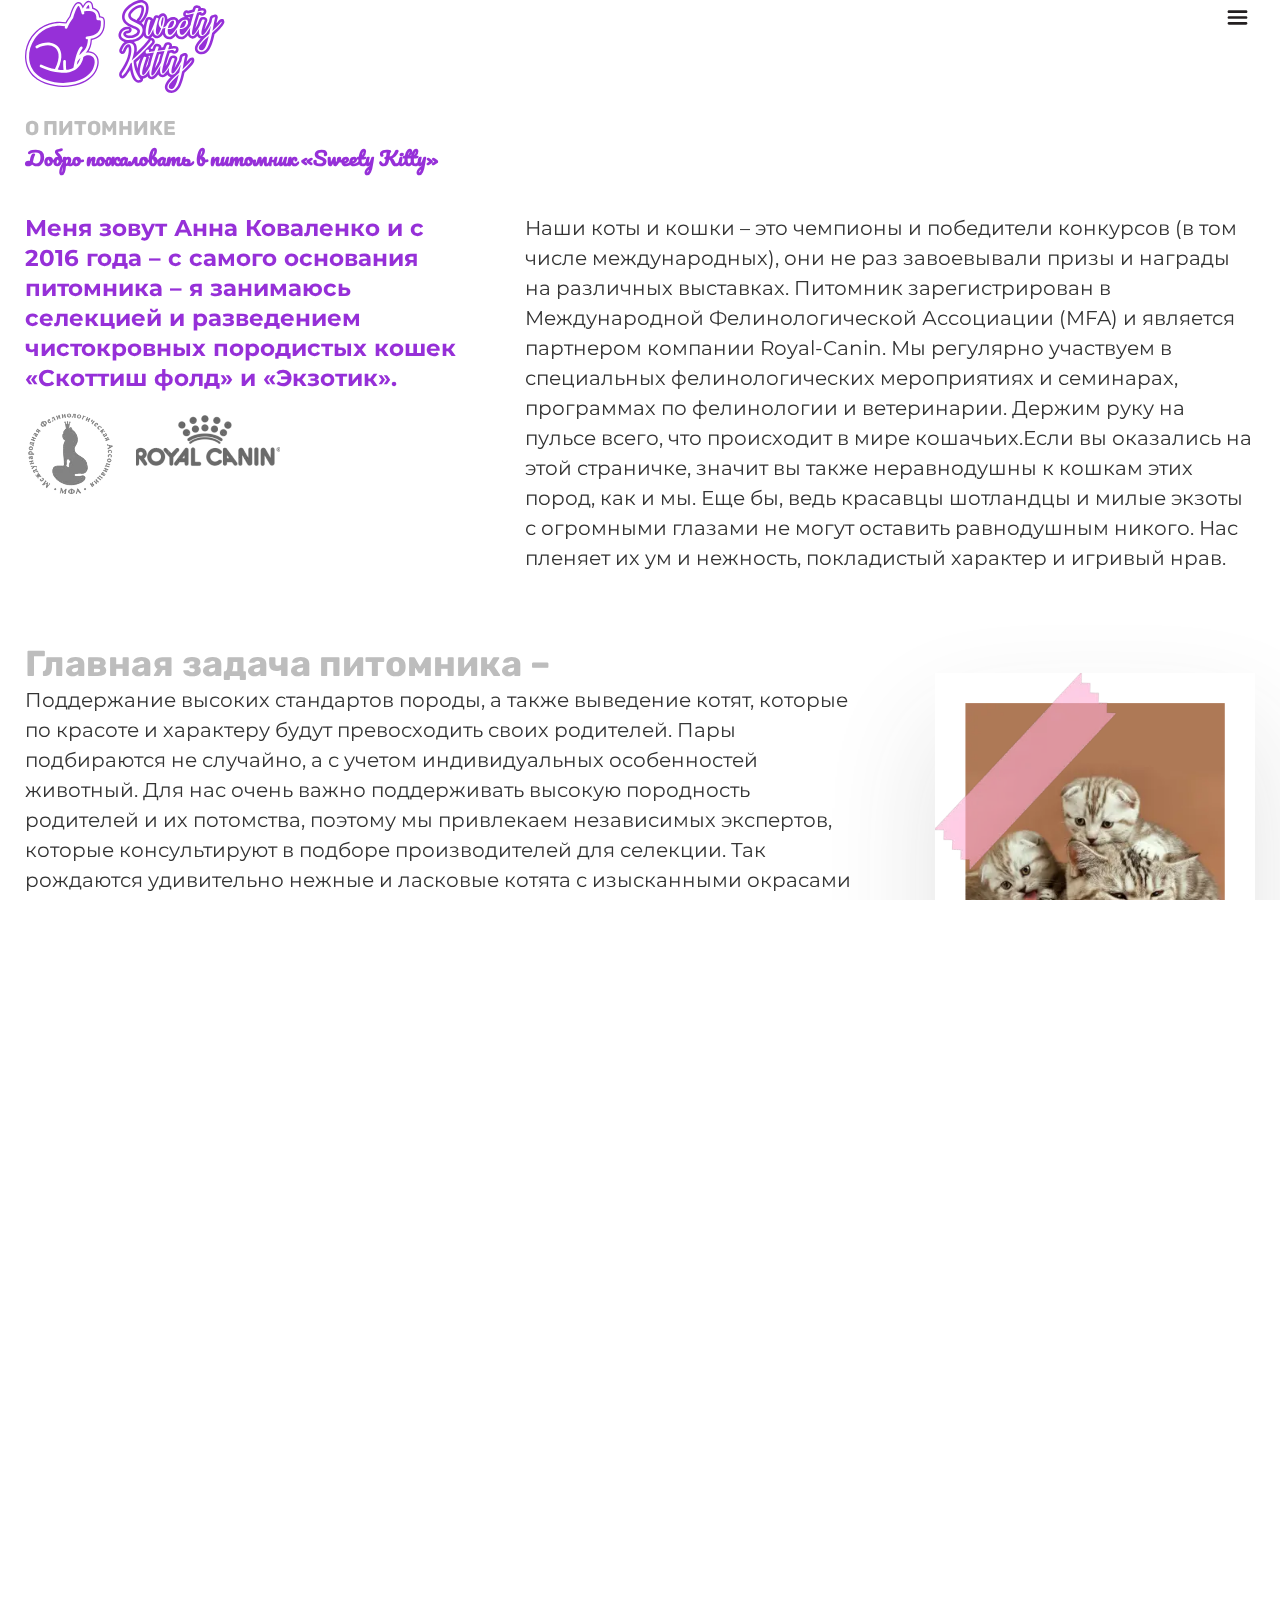
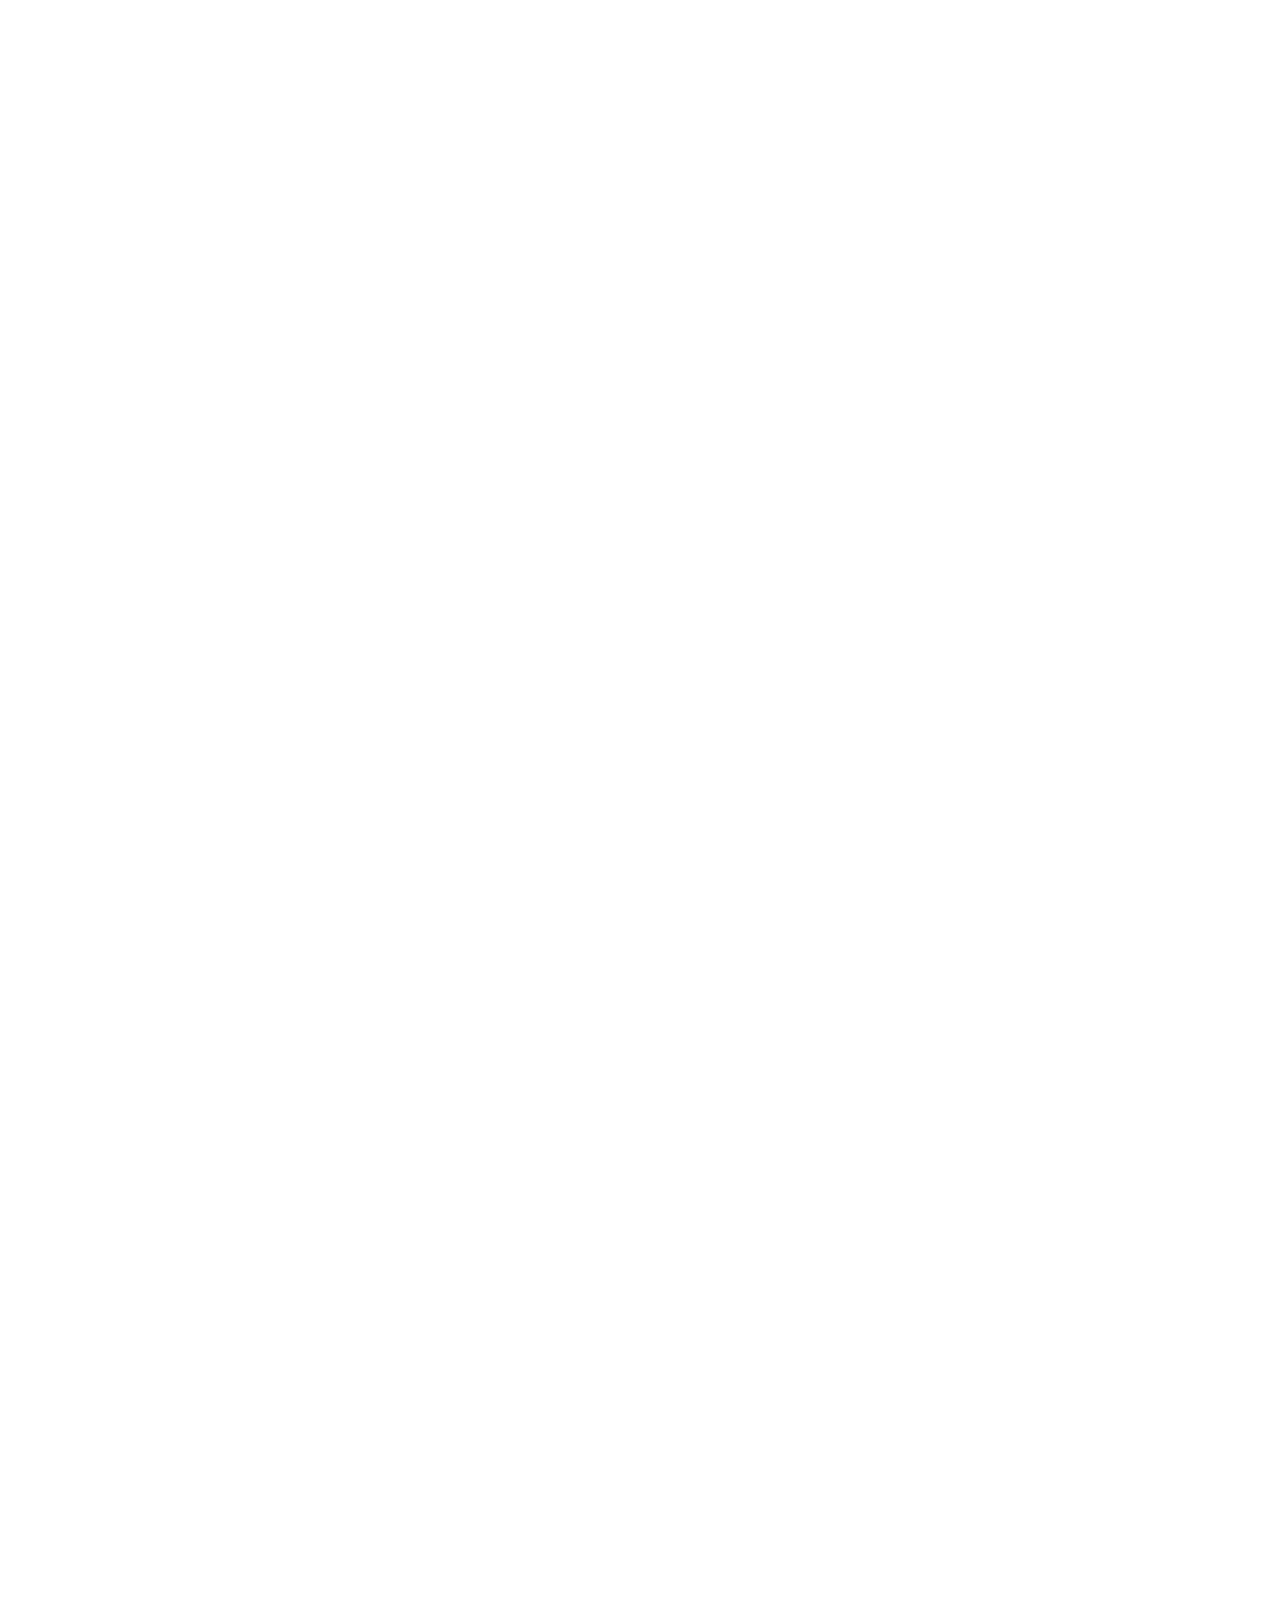
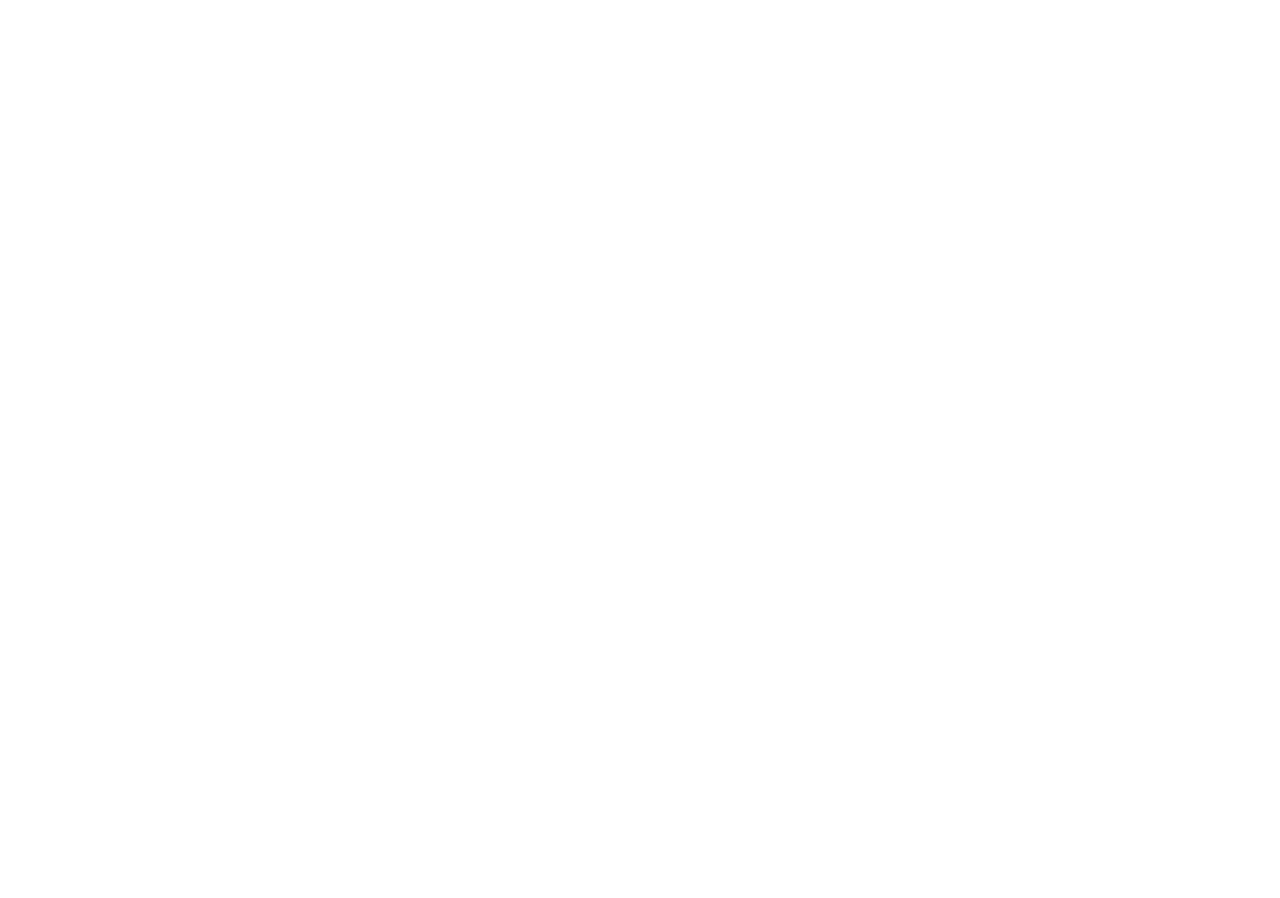
==== about.html @ 85b6124a "first commit" ====
<!DOCTYPE html><html lang="en"><head>    <meta charset="UTF-8">    <meta http-equiv="X-UA-Compatible" content="IE=edge">    <meta name="viewport" content="width=device-width, initial-scale=1.0">    <link rel="preconnect" href="https://fonts.googleapis.com"><link rel="preconnect" href="https://fonts.gstatic.com" crossorigin><link href="https://fonts.googleapis.com/css2?family=Montserrat:wght@400;700&family=Pacifico&family=Raleway:wght@400;700&family=Rubik:wght@700&display=swap" rel="stylesheet">    <link rel="stylesheet" href="css/style.min.css">    <title>Document</title></head><body>    <div class="wrapper" id="about">    <aside class="aside">    <picture><source srcset="img/close.svg" type="image/webp"><img src="img/close.svg" alt="" class="aside__close" width="35px" height="35px"></picture>    <div class="header__inner-aside">        <ul class="header__list">            <li class="header__list-item">                <a href="about.html">                    О питомнике            </a>        </li>            <li class="header__list-item">                <a href="kids.html">                    Котята            </a>        </li>            <li class="header__list-item">                <a href="kidsmore.html">                    Кошки            </a>        </li>            <li class="header__list-item">                <a href="kidsmore.html">                    Коты            </a>        </li>            <li class="header__list-item">                <a href="pomet.html">                    Пометы            </a>        </li>            <li class="header__list-item">                <a href="#">                    Контакты            </a>        </li>        </ul>        <button class="header__button">            Выбрать котенка        </button>    </div></aside><header class="header">    <div class="container">        <div class="header__inner">        <a href="#" class="header__logo">            <picture><source srcset="img/Лого.svg" type="image/webp"><img src="img/Лого.svg" alt="logo"></picture>        </a>        <picture><source srcset="img/Menu.svg" type="image/webp"><img src="img/Menu.svg" alt="" class="header__menu" width="35px" height="35px"></picture>        <div class="header__inner-item">        <ul class="header__list">            <li class="header__list-item">                <a href="about.html">                    О питомнике            </a>        </li>            <li class="header__list-item">                <a href="kids.html">                    Котята            </a>        </li>            <li class="header__list-item">                <a href="kidsmore.html">                    Кошки            </a>        </li>            <li class="header__list-item">                <a href="kidsmore.html">                    Коты            </a>        </li>            <li class="header__list-item">                <a href="pomet.html">                    Пометы            </a>        </li>            <li class="header__list-item">                <a href="#">                    Контакты            </a>        </li>        </ul>        <button class="header__button">            Выбрать котенка        </button>    </div>    </div>    </div></header>    <section class="aboutus">        <div class="container">            <h1 class="aboutus__title">                О ПИТОМНИКЕ             </h1>            <h2 class="aboutus__subtitle">                Добро пожаловать в питомник «Sweety Kitty»            </h2>            <div class="aboutus__item">            <div class="aboutus__inner">                <div class="info">                    <p>                        Меня зовут Анна Коваленко и с 2016 года – с самого основания питомника – я занимаюсь селекцией и разведением чистокровных породистых кошек «Скоттиш фолд» и «Экзотик».                    </p>                    <a href="#">                        <picture><source srcset="img/partners.webp" type="image/webp"><img src="img/partners.png" alt=""></picture>                        <picture><source srcset="img/partners2.webp" type="image/webp"><img src="img/partners2.png" alt=""></picture>                    </a>                </div>                <p class="aboutus__text">                    Наши коты и кошки – это чемпионы и победители конкурсов (в том числе международных), они не раз завоевывали призы и награды на различных выставках. Питомник зарегистрирован в Международной Фелинологической Ассоциации (MFA) и является партнером компании Royal-Canin. Мы регулярно участвуем в специальных фелинологических мероприятиях и семинарах, программах по фелинологии и ветеринарии. Держим руку на пульсе всего, что происходит в мире кошачьих.Если вы оказались на этой страничке, значит вы также неравнодушны к кошкам этих пород, как и мы. Еще бы, ведь красавцы шотландцы и милые экзоты с огромными глазами не могут оставить равнодушным никого. Нас пленяет их ум и нежность, покладистый характер и игривый нрав.                </p>            </div>            <div class="aboutus__inner">                <div class="aboutus__card-one">                    <picture><source srcset="img/cat_-about.webp" type="image/webp"><img src="img/cat_-about.png" alt=""></picture>                    <picture><source srcset="img/stick.webp" type="image/webp"><img src="img/stick.png" alt="" class="stick"></picture>                </div>                <div>                    <h1 class="aboutus__inner-title">                        Главная задача питомника –                    </h1>                    <p class="aboutus__inner-text">Поддержание высоких стандартов породы, а также выведение котят, которые по красоте и характеру будут превосходить своих родителей. Пары подбираются не случайно, а с учетом индивидуальных особенностей животный. Для нас очень важно поддерживать высокую породность родителей и их потомства, поэтому мы привлекаем независимых экспертов, которые консультируют в подборе производителей для селекции. Так рождаются удивительно нежные и ласковые котята с изысканными окрасами и официальными родословными. </p>                </div>            </div>            <div class="aboutus__inner">                <div class="aboutus__card-two">                    <picture><source srcset="img/cat_-about.webp" type="image/webp"><img src="img/cat_-about.png" alt=""></picture>                    <picture><source srcset="img/stick2.webp" type="image/webp"><img src="img/stick2.png" alt="" class="stick2"></picture>                </div>                <div>                    <h1 class="aboutus__inner-title">                        Главная задача питомника –                    </h1>                    <p class="aboutus__inner-text">Поддержание высоких стандартов породы, а также выведение котят, которые по красоте и характеру будут превосходить своих родителей. Пары подбираются не случайно, а с учетом индивидуальных особенностей животный. Для нас очень важно поддерживать высокую породность родителей и их потомства, поэтому мы привлекаем независимых экспертов, которые консультируют в подборе производителей для селекции. Так рождаются удивительно нежные и ласковые котята с изысканными окрасами и официальными родословными. </p>                </div>            </div>            <div class="aboutus__inner">                <div class="aboutus__card-three">                    <picture><source srcset="img/cat_-about.webp" type="image/webp"><img src="img/cat_-about.png" alt=""></picture>                </div>                <div>                    <h1 class="title">                        Главная задача питомника –                    </h1>                    <p class="text">Поддержание высоких стандартов породы, а также выведение котят, которые по красоте и характеру будут превосходить своих родителей. Пары подбираются не случайно, а с учетом индивидуальных особенностей животный. Для нас очень важно поддерживать высокую породность родителей и их потомства, поэтому мы привлекаем независимых экспертов, которые консультируют в подборе производителей для селекции. Так рождаются удивительно нежные и ласковые котята с изысканными окрасами и официальными родословными. </p>                </div>            </div>        </div>        </div>    </section>    <section class="gallery">        <div class="container">            <div class="gallery__inner">                <div class="gallery__card">                    <picture><source srcset="img/cats_three.webp" type="image/webp"><img src="img/cats_three.png" alt=""></picture>                </div>                <div class="gallery__card">                    <picture><source srcset="img/cats_three.webp" type="image/webp"><img src="img/cats_three.png" alt=""></picture>                </div>                <div class="gallery__card">                    <picture><source srcset="img/cats_three.webp" type="image/webp"><img src="img/cats_three.png" alt=""></picture>                </div>                <div class="gallery__card">                    <picture><source srcset="img/cats_three.webp" type="image/webp"><img src="img/cats_three.png" alt=""></picture>                </div>            </div>            <div class="gallery__inner">                <div class="gallery__card">                    <picture><source srcset="img/cats_three.webp" type="image/webp"><img src="img/cats_three.png" alt=""></picture>                </div>                <div class="gallery__card">                    <picture><source srcset="img/cats_three.webp" type="image/webp"><img src="img/cats_three.png" alt=""></picture>                </div>                <div class="gallery__card">                    <picture><source srcset="img/cats_three.webp" type="image/webp"><img src="img/cats_three.png" alt=""></picture>                </div>                <div class="gallery__card">                    <picture><source srcset="img/cats_three.webp" type="image/webp"><img src="img/cats_three.png" alt=""></picture>                </div>            </div>        </div>    </section>    <section class="contacts">        <div class="container">            <div class="contacts__inner">            <div class="contacts__card">                <h2 class="contacts__card-title">                    ЗАДАТЬ ВОПРОС                </h2>                <form action="" class="form">                    <input type="tel" class="number" placeholder="+7 (___) ___ __ __">                    <input type="email" class="email" placeholder="E-mail">                    <input type="text" class="text" placeholder="Ваше сообщение">                    <div class="checkbox">                        <input type="checkbox" class="check">                        <p>Я ознакомился с условиями Политики конфиденциальности и принимаю их</p>                    </div>                    <button class="btn">                        Отправить                    </button>                </form>                <picture><source srcset="img/lapa.webp" type="image/webp"><img class="lapa__one" src="img/lapa.png" alt=""></picture>                <picture><source srcset="img/lapa.webp" type="image/webp"><img src="img/lapa.png" alt="" class="lapa__two"></picture>            </div>            <div class="contacts__item">                <h2 class="contacts__title">                    НАШИ КОНТАКТЫ                </h2>                <div class="contacts__number">                    <div>                    <picture><source srcset="img/tel.svg" type="image/webp"><img src="img/tel.svg" alt=""></picture>                </div>                    <a href="tel:89895213282">                        8-989-521-32-82                    </a>                </div>                <div class="contacts__email">                    <div>                    <picture><source srcset="img/email.svg" type="image/webp"><img src="img/email.svg" alt=""></picture>                </div>                    <a href="email:mail-anna@rambler.ru">                        mail-anna@rambler.ru                    </a>                </div>                <div class="contacts__insta">                    <div>                    <picture><source srcset="img/insta.svg" type="image/webp"><img src="img/insta.svg" alt=""></picture>                </div>                    <a href="#">                        @sweety_kitty_scottish_fold                    </a>                </div>            </div>        </div>        </div>    </section>    <footer class="footer">    <a href="#" class="logo__link">        <picture><source srcset="img/Логоfooter.svg" type="image/webp"><img src="img/Логоfooter.svg" alt=""></picture>    </a>    <div class="footer__inner">    <div class="footer__top">        <h3 class="title">О питомнике</h3>        <h3 class="title">Контакты</h3>        <a href="#" class="insta-one">            <p>Мы в Instagram!</p>            <picture><source srcset="img/insta-footer.svg" type="image/webp"><img src="img/insta-footer.svg" alt=""></picture>        </a>    </div>    <div class="footer__body">        <ul class="footer__body-list">            <li class="footer__body-item">                <a href="#" class="list__link">                    Котята                </a>            </li>            <li class="footer__body-item">                <a href="#" class="list__link">                    Кошки                </a>            </li>            <li class="footer__body-item">                <a href="#" class="list__link">                    Коты                </a>            </li>            <li class="footer__body-item">                <a href="#" class="list__link">                    Отзывы                </a>            </li>        </ul>        <ul class="footer__body-list">            <li class="footer__body-item">                <a href="tel:89895213282" class="tel">                    8-989-521-32-82                </a>            </li>            <li class="footer__body-item">                <a href="email:mail-anna@rambler.ru" class="mail">mail-anna@rambler.ru</a>            </li>            <li class="footer__body-item">                <a href="#" class="insta">                     <p>Мы в Instagram!</p>                    <picture><source srcset="img/insta-footer.svg" type="image/webp"><img src="img/insta-footer.svg" alt=""></picture>                </a>            </li>            <li class="footer__body-item">                <button class="btn">                    Связаться с нами                </button>            </li>        </ul>    </div></div></footer></div><script src="js/script.js"></script></body></html>
---- css/style.min.css ----
@charset "UTF-8";.slick-slider{position:relative;display:block;-webkit-box-sizing:border-box;box-sizing:border-box;-webkit-touch-callout:none;-webkit-user-select:none;-moz-user-select:none;-ms-user-select:none;user-select:none;-ms-touch-action:pan-y;touch-action:pan-y;-webkit-tap-highlight-color:transparent}.slick-list{position:relative;overflow:hidden;display:block;margin:0;padding:0}.slick-list:focus{outline:0}.slick-list.dragging{cursor:pointer;cursor:hand}.slick-slider .slick-list,.slick-slider .slick-track{-webkit-transform:translate3d(0,0,0);-ms-transform:translate3d(0,0,0);transform:translate3d(0,0,0)}.slick-track{position:relative;left:0;top:0;display:block;margin-left:auto;margin-right:auto}.slick-track:after,.slick-track:before{content:"";display:table}.slick-track:after{clear:both}.slick-loading .slick-track{visibility:hidden}.slick-slide{float:left;height:100%;min-height:1px;display:none}[dir=rtl] .slick-slide{float:right}.slick-slide img{display:block}.slick-slide.slick-loading img{display:none}.slick-slide.dragging img{pointer-events:none}.slick-initialized .slick-slide{display:block}.slick-loading .slick-slide{visibility:hidden}.slick-vertical .slick-slide{display:block;height:auto;border:1px solid transparent}.slick-arrow.slick-hidden{display:none}.slide{max-width:117px;width:100%;height:117px}.slick-loading .slick-list{background:#fff url(ajax-loader.gif) center center no-repeat}@font-face{font-family:slick;src:url(fonts/slick.eot);src:url(fonts/slick.eot?#iefix) format("embedded-opentype"),url(fonts/slick.woff) format("woff"),url(fonts/slick.ttf) format("truetype"),url(fonts/slick.svg#slick) format("svg");font-weight:400;font-style:normal}.slick-next,.slick-prev{position:absolute;display:block;height:20px;width:20px;line-height:0;font-size:0;cursor:pointer;background:0 0;color:transparent;left:33%;-webkit-transform:translate(0,-53%);-ms-transform:translate(0,-53%);transform:translate(0,-53%);padding:0;border:none;outline:0}.slick-next:focus,.slick-next:hover,.slick-prev:focus,.slick-prev:hover{outline:0;background:0 0;color:transparent}.slick-next:focus:before,.slick-next:hover:before,.slick-prev:focus:before,.slick-prev:hover:before{opacity:1}.slick-next.slick-disabled:before,.slick-prev.slick-disabled:before{opacity:.25}.slick-next:before,.slick-prev:before{font-family:slick;font-size:20px;line-height:1;color:#fff;opacity:.75;-webkit-font-smoothing:antialiased;-moz-osx-font-smoothing:grayscale}.slick-prev{padding-bottom:30px}[dir=rtl] .slick-prev{left:auto}.slick-prev:before{background:url(../img/top.svg) no-repeat;content:"←"}[dir=rtl] .slick-prev:before{content:"→"}.slick-next{padding-top:10px}[dir=rtl] .slick-next{left:-25px;right:auto}.slick-next:before{background:url(../img/bottom.svg) no-repeat;content:"→"}[dir=rtl] .slick-next:before{content:"←"}.slick-dotted.slick-slider{margin-bottom:30px}.slick-dots{position:absolute;bottom:-25px;list-style:none;display:block;text-align:center;padding:0;margin:0;width:100%}.slick-dots li{position:relative;display:inline-block;height:20px;width:20px;margin:0 5px;padding:0;cursor:pointer}.slick-dots li button{border:0;background:0 0;display:block;height:20px;width:20px;outline:0;line-height:0;font-size:0;color:transparent;padding:5px;cursor:pointer}.slick-dots li button:focus,.slick-dots li button:hover{outline:0}.slick-dots li button:focus:before,.slick-dots li button:hover:before{opacity:1}.slick-dots li button:before{position:absolute;top:0;left:0;content:"•";width:20px;height:20px;font-family:slick;font-size:6px;line-height:20px;text-align:center;color:#000;opacity:.25;-webkit-font-smoothing:antialiased;-moz-osx-font-smoothing:grayscale}.slick-dots li.slick-active button:before{color:#000;opacity:.75}@font-face{font-family:Urbanist-Black;font-display:swap;src:url(../fonts/Urbanist-Black.woff) format("woff"),url(../fonts/Urbanist-Black.woff2) format("woff2");font-weight:400;font-style:normal}@font-face{font-family:Urbanist-BoldItalic;font-display:swap;src:url(../fonts/Urbanist-BoldItalic.woff) format("woff"),url(../fonts/Urbanist-BoldItalic.woff2) format("woff2");font-weight:400;font-style:normal}@font-face{font-family:Urbanist-ThinItalic;font-display:swap;src:url(../fonts/Urbanist-ThinItalic.woff) format("woff"),url(../fonts/Urbanist-ThinItalic.woff2) format("woff2");font-weight:400;font-style:normal}html{-webkit-box-sizing:border-box;box-sizing:border-box}*,::after,::before{-webkit-box-sizing:inherit;box-sizing:inherit}ol[class],ul[class]{padding:0}blockquote,body,dd,dl,figcaption,figure,h1,h2,h3,h4,h5,h6,li,ol,p,ul{margin:0;font-size:16px}ul[class]{list-style:none}img{max-width:100%;display:block}button,input,select,textarea{font:inherit}a{text-decoration:none}body,html{height:100%;font-weight:400;font-size:16px;line-height:27px;font-family:"Open Sans",sans-serif;overflow-x:hidden}.wrapper{display:-webkit-box;display:-ms-flexbox;display:flex;-webkit-box-orient:vertical;-webkit-box-direction:normal;-ms-flex-direction:column;flex-direction:column;min-height:100%}.footer{-webkit-box-flex:0;-ms-flex:0 0 auto;flex:0 0 auto}.container{max-width:1260px;margin:0 auto;padding:0 15px}:root{--font:"Montserrat",sans-serif;--cursive:"Pacifico";--title:"Rubik",sans-serif;--btn:"Raleway",sans-serif}aside{position:fixed;min-width:320px;width:100%;height:100vh;background:#fff;-webkit-transform:translateX(100%);-ms-transform:translateX(100%);transform:translateX(100%);z-index:10}aside .aside__close{margin-left:80%;margin-top:2%}aside .header__button{color:#333;font-family:var(--btn);font-size:18px;line-height:21px;font-weight:500;background:0 0;border:1px solid #333;border-radius:200px;padding:10px 15px;width:148px;margin-left:10px;margin-top:36px}aside .header__list-item{margin-top:15px;margin-left:10px}aside .header__list-item a{font-family:var(--font);font-weight:700;font-size:18px;line-height:21.9px;color:#333;position:relative}.header__inner-item{display:none}.header__inner{display:-webkit-box;display:-ms-flexbox;display:flex;-webkit-box-pack:justify;-ms-flex-pack:justify;justify-content:space-between}.aside--active{-webkit-transform:translateX(0);-ms-transform:translateX(0);transform:translateX(0);-webkit-transition:.3s;-o-transition:.3s;transition:.3s}.footer{background:#9630d8}.footer .logo__link{padding-top:73px;padding-left:84px}.footer .logo__link img{padding-left:84px}.footer__top{display:none}.footer__body-list{max-width:220px;width:100%;margin:0 auto}.footer__body-item{margin-bottom:20px}.footer .list__link:hover{color:#c5bbbb;-webkit-transition:.3s;-o-transition:.3s;transition:.3s}.footer .list__link{font-family:var(--font);font-weight:700;color:#fff;font-size:16px;line-height:19.5px}.footer .tel{font-weight:400;font-size:18px;line-height:22px;font-family:var(--font);color:#fff}.footer .tel{color:#c5bbbb;-webkit-transition:.3s;-o-transition:.3s;transition:.3s}.footer .mail{font-weight:400;font-size:20px;line-height:30px;font-family:var(--font);color:#fff;margin-bottom:32px}.footer .mail:hover{color:#c5bbbb;-webkit-transition:.3s;-o-transition:.3s;transition:.3s}.footer .btn{font-family:var(--btn);font-size:18px;line-height:21px;color:#fff;font-weight:500;background:0 0;border:1px solid #fff;border-radius:200px;padding:12px 16px;margin-bottom:84px}.footer .btn:hover{-webkit-transform:scale(1.1);-ms-transform:scale(1.1);transform:scale(1.1);-webkit-transition:.3s;-o-transition:.3s;transition:.3s}.footer .insta{display:-webkit-box;display:-ms-flexbox;display:flex}.footer .insta p{font-family:var(--font);font-weight:700;color:#fff;font-size:16px;line-height:19.5px;padding-top:5px;margin-right:18px}.footer .insta p:hover{color:#c5bbbb;-webkit-transition:.3s;-o-transition:.3s;transition:.3s}.main .container{background-image:url(../img/cat.png);background-repeat:no-repeat;background-size:97% 100%;background-position:center;height:100%}.main{padding-top:42px;margin-bottom:50px}.main__text{padding-top:38px;padding-left:25px}.main__text-title{font-family:var(--title);font-weight:700;font-size:17px;line-height:23px;color:#fff;max-width:281px;width:100%;margin:0 auto}.main__text-subtitle{margin-top:20px;font-family:var(--cursive);font-weight:400;font-size:16px;line-height:23.5px;color:#9630d8;max-width:300px;width:100%;-webkit-transform:rotate(20px);-ms-transform:rotate(20px);transform:rotate(20px);margin:0 auto;margin-bottom:5px}.main__text-btn{font-family:var(--btn);font-weight:700;font-size:20px;line-height:19px;color:#fff;width:280px;border-radius:200px;background:#9630d8;border:none;outline:0;padding:16.5px 0;margin:0 auto;margin-top:10px;margin-bottom:10px}.vector__list-item{display:-webkit-box;display:-ms-flexbox;display:flex;margin-bottom:20px}.vector__list-item img{margin-right:60px}.vector__list-item-two{display:-webkit-box;display:-ms-flexbox;display:flex;margin-bottom:20px}.vector__list-item-two img{margin-right:60px}.vector__list-text h3{font-family:Montserrat;font-size:23px;font-style:normal;font-weight:700;line-height:28px;letter-spacing:0;text-align:left}.vector__list-text p{font-family:Montserrat;font-size:20px;font-style:normal;font-weight:400;line-height:30px;letter-spacing:0;text-align:left}.about__title{font-family:var(--title);color:#bdbdbd;font-weight:700;font-size:20px}.about__subtitle{margin-top:10px;margin-bottom:10px;font-family:var(--cursive);color:#9630d8;font-weight:400;font-size:20px}.about__inner{display:contents}.about__text{font-family:var(--font);color:#9630d8;font-weight:700;font-size:23px;margin-bottom:36px}.about__img{display:-webkit-box;display:-ms-flexbox;display:flex;margin-bottom:10px}.about__article{font-family:var(--font);font-weight:400;font-size:20px;line-height:30px;margin-bottom:30px}.about__item a{font-family:var(--font);font-weight:700;font-size:16px;line-height:24px;color:#9630d8}.about__item a:hover{color:#4f0f79;-webkit-transition:.3s;-o-transition:.3s;transition:.3s}.about__img img:nth-child(1){margin-right:42px}.why{background-image:url("../img/bg gray.png");background-repeat:no-repeat;background-size:100% 48%;padding-top:56px}.why__title{font-family:var(--title);color:#bdbdbd;font-weight:700;font-size:20px}.why__subtitle{margin-top:10px;margin-bottom:10px;font-family:var(--cursive);color:#9630d8;font-weight:400;font-size:20px;margin-bottom:65px}.why__inner{display:contents}.why__list-item{display:-webkit-box;display:-ms-flexbox;display:flex;margin-bottom:29px}.why__list-text{margin-left:26px;font-family:var(--font);font-weight:400;font-size:20px;line-height:30px;color:#333}.why__img{display:-webkit-box;display:-ms-flexbox;display:flex}.vector__title{font-family:var(--title);color:#bdbdbd;font-weight:700;font-size:20px}.vector__subtitle{margin-top:10px;margin-bottom:10px;font-family:var(--cursive);color:#9630d8;font-weight:400;font-size:20px;margin-bottom:65px}.create{background-color:rgba(150,48,216,.2);margin-top:90px;padding-bottom:113px}.create__title{padding-top:54px;display:-webkit-box;display:-ms-flexbox;display:flex;-webkit-box-align:center;-ms-flex-align:center;align-items:center;padding-bottom:34px}.create__title img{margin-right:25px}.create__title h2{font-family:var(--title);font-size:20px;color:#9630d8;font-weight:700;line-height:20px;margin-bottom:10px}.create__title h3{font-family:var(--cursive);font-size:20px;line-height:20px;font-weight:400;color:#9630d8}.create__text{font-family:var(--font);font-size:20px;font-weight:400;line-height:30px;color:#333}.create__text-two{font-family:var(--font);font-size:20px;line-height:30px;font-weight:700;color:#333;margin-top:30px}.create__card{background-color:#fff;max-width:320px;width:100%;margin:0 auto;margin-bottom:30px;margin-top:30px}.create__card-img{-o-object-fit:cover;object-fit:cover}.create .card-stick{display:none}.create .card-stick-two{display:none}.create .button{display:-webkit-box;display:-ms-flexbox;display:flex;-ms-flex-pack:distribute;justify-content:space-around}.create .button p{font-family:var(--font);font-weight:700;font-size:18px;line-height:28px;color:#333;margin-top:45px}.create .button button{font-family:var(--btn);font-weight:700;color:#fff;font-size:18px;background:#9630d8;border:none;outline:0;border-radius:200px;padding:13px 10px;margin-top:42px;margin-bottom:46px}.cats{padding-top:88px;padding-bottom:70px}.cats__title{display:-webkit-box;display:-ms-flexbox;display:flex}.cats__title h2{font-family:var(--title);font-weight:700;color:#bdbdbd;font-size:20px}.cats__title h3{font-family:var(--cursive);font-weight:400;font-size:20px;color:#9630d8}.cats__text{padding-top:40px}.cats__text p{font-family:var(--font);font-size:20px;line-height:30px;color:#333;font-weight:400;margin-bottom:20px}.cats__text p:last-child{font-family:var(--font);font-size:20px;line-height:30px;color:#333;font-weight:700}.cats__btn{max-width:320px;width:100%;margin-left:10%;font-family:var(--btn);font-weight:700;font-size:24px;line-height:28px;background:#9630d8;border:none;outline:0;border-radius:200px;color:#fff;padding-top:22.5px;padding-bottom:22.5px}.gallery__card{max-width:320px;width:100%;margin:0 auto}.gallery__card img{-o-object-fit:cover;object-fit:cover}.clients{padding-top:50px}.clients__title{font-family:var(--title);font-size:20px;font-weight:700;color:#bdbdbd;margin-bottom:10px}.clients__subtitle{font-family:var(--cursive);font-size:20px;font-weight:400;color:#9630d8;margin-bottom:40px}.clients__inner{min-width:0}.clients__inner p{font-family:var(--font);font-size:23px;line-height:28px;font-weight:400;color:#333}.clients .slider{min-width:0}.clients .slider__card{margin-top:50px;min-width:320px;width:100%;background:#fff;-webkit-box-shadow:0 55px 114px rgba(57,57,57,.14);box-shadow:0 55px 114px rgba(57,57,57,.14);border-radius:20px}.clients .slider__reviews{padding:15px}.clients .slider__author{padding-left:15px;padding-bottom:15px;display:-webkit-box;display:-ms-flexbox;display:flex}.clients .slider__author img{margin-right:15px}.clients .author{margin-top:10px;height:42px}.clients .name{font-family:Raleway;font-size:18px;font-style:normal;font-weight:700;line-height:21px;letter-spacing:0;text-align:left}.clients .city{font-family:Raleway;font-size:14px;font-style:normal;font-weight:400;line-height:16px;letter-spacing:0;text-align:left}.contacts{background:rgba(150,48,216,.2);padding-top:56px;padding-bottom:52px;margin-top:100px}.contacts__card{min-width:320px;max-width:510px;background:#fff;-webkit-box-shadow:0 55px 114px rgba(57,57,57,.14);box-shadow:0 55px 114px rgba(57,57,57,.14);border-radius:20px;margin-bottom:50px}.contacts .lapa__one{display:none}.contacts .lapa__two{display:none}.contacts__card-title{font-family:Montserrat;font-size:23px;font-style:normal;font-weight:700;line-height:28px;letter-spacing:0;text-align:left;padding-left:54px;padding-top:60px;margin-bottom:45px}.contacts .number{margin-left:54px;margin-bottom:55px;border:none;font-family:Montserrat;font-size:14px;font-style:normal;font-weight:400;line-height:17px;letter-spacing:-.02em;text-align:left;padding-bottom:20px;border-bottom:1px solid #4f4f4f}.contacts .email{margin-left:54px;margin-bottom:55px;border:none;font-family:Montserrat;font-size:14px;font-style:normal;font-weight:400;line-height:17px;letter-spacing:-.02em;text-align:left;padding-bottom:20px;border-bottom:1px solid #4f4f4f}.contacts .text{margin-left:54px;border:none;font-family:Montserrat;font-size:14px;font-style:normal;font-weight:400;line-height:17px;letter-spacing:-.02em;text-align:left;padding-bottom:20px;border-bottom:1px solid #4f4f4f;margin-bottom:45px}.contacts .checkbox{display:-webkit-box;display:-ms-flexbox;display:flex;margin-bottom:45px}.contacts .check{margin-right:9px;width:16px;height:16px}.contacts .checkbox p{font-family:Montserrat;font-size:14px;font-style:normal;font-weight:400;line-height:17px;letter-spacing:-.02em;text-align:left}.contacts .btn{min-width:212px;margin-left:54px;background:#9630d8;border-radius:200px;border:none;outline:0;padding:24px 0 24px 0;margin-bottom:56px;font-family:Montserrat;font-size:18px;font-style:normal;font-weight:700;line-height:22px;letter-spacing:0;text-align:center;color:#fff}.contacts__number{display:-webkit-box;display:-ms-flexbox;display:flex}.contacts__number a{font-family:var(--font);font-weight:400;font-size:20px;line-height:30px;color:#333;margin-left:22px;margin-bottom:25px}.contacts__email{display:-webkit-box;display:-ms-flexbox;display:flex}.contacts__email a{font-family:var(--font);font-weight:400;font-size:20px;line-height:30px;color:#333;margin-left:22px;margin-bottom:25px}.contacts__insta{display:-webkit-box;display:-ms-flexbox;display:flex}.contacts__insta a{font-family:var(--font);font-weight:400;font-size:20px;line-height:30px;color:#333;margin-left:22px}.contacts__title{font-family:var(--title);font-weight:700;color:#9630d8;font-size:36px;line-height:42px;margin-bottom:40px}.aboutus__title{font-family:var(--title);font-weight:700;font-size:20px;line-height:30px;color:#bdbdbd;margin-top:20px}.aboutus__subtitle{font-family:var(--cursive);color:#9630d8;font-size:20px;line-height:30px}.aboutus .info p{font-family:var(--font);font-weight:700;color:#9630d8;font-size:20px;line-height:30px;margin-top:40px}.aboutus .info a{display:-webkit-box;display:-ms-flexbox;display:flex;margin-top:20px;margin-bottom:20px}.aboutus .info a img{margin-right:20px}.aboutus__text{font-family:var(--font);font-size:20px;line-height:30px;font-weight:400;color:#333}.aboutus__card-one{background-color:#fff;max-width:320px;width:100%;-webkit-box-shadow:0 55px 114px rgba(57,57,57,.14);box-shadow:0 55px 114px rgba(57,57,57,.14);padding:30px 30px 80px 30px;margin:50px auto}.aboutus__card-two{background-color:#fff;max-width:320px;width:100%;-webkit-box-shadow:0 55px 114px rgba(57,57,57,.14);box-shadow:0 55px 114px rgba(57,57,57,.14);padding:30px 30px 80px 30px;margin:50px auto}.aboutus__card-three{background-color:#fff;max-width:320px;width:100%;-webkit-box-shadow:0 55px 114px rgba(57,57,57,.14);box-shadow:0 55px 114px rgba(57,57,57,.14);padding:30px 30px 80px 30px;margin:50px auto}.aboutus__inner-title{font-family:var(--title);font-weight:700;font-size:20px;line-height:30px;color:#bdbdbd;margin-top:20px}.aboutus__inner-text{font-family:var(--font);font-size:20px;line-height:30px;font-weight:400;color:#333}.aboutus__card-one img{-o-object-fit:cover;object-fit:cover}.aboutus__card-two img{-o-object-fit:cover;object-fit:cover}.aboutus__card-three img{-o-object-fit:cover;object-fit:cover}.aboutus .title{font-size:20px;line-height:30px;font-family:var(--font);font-weight:700;color:#9630d8}.aboutus .text{font-family:var(--font);font-size:20px;line-height:30px;font-weight:400;color:#333}.aboutus__inner{margin-bottom:50px}.aboutus .stick{display:none}.aboutus .stick2{display:none}.inner__title{font-family:var(--title);font-weight:700;font-size:20px;line-height:30px;color:#bdbdbd}.inner__subtitle{font-family:var(--cursive);font-weight:400;font-size:20px;line-height:30px;color:#9630d8}.inner__text{padding-bottom:70px;border-bottom:1px solid #bdbdbd;margin-bottom:64px}.inner .family{border-bottom:1px solid #bdbdbd;padding-bottom:63px;margin-bottom:64px}.inner .text{font-family:var(--font);font-weight:400;color:#333;font-size:20px;line-height:30px}.inner .text-two{font-family:var(--font);font-weight:700;color:#9630d8;font-size:20px;line-height:30px}.inner .img{margin-bottom:40px;position:relative}.inner .parent{position:absolute;top:8px;right:-381px;font-family:var(--font);font-weight:700;color:#fff;font-size:18px;line-height:22px;background:#9630d8;border:none;outline:0;border-radius:200px;padding:5px 8px}.inner .name{font-family:var(--font);font-weight:700;font-size:23px;line-height:28px;color:#333;margin-top:42px}.inner .family__item-title{margin-top:20px;margin-bottom:27px;font-family:var(--title);font-weight:700;font-size:36px;color:#bdbdbd}.inner .family__item-link{display:-webkit-box;display:-ms-flexbox;display:flex;margin-bottom:20px}.inner .calendar{margin-right:18.5px}.inner .frame{margin-right:18.5px}.inner .data{font-family:var(--font);font-weight:400;font-size:20px;line-height:30px;color:#333}.inner .family__item-text{font-family:var(--font);font-weight:400;font-size:20px;line-height:30px;color:#333}.inner .family__btn{margin-top:71px;font-family:var(--font);font-weight:700;font-size:18px;line-height:21px;color:#fff;border:none;outline:0;background:#9630d8;padding:23.8px 47.5px;border-radius:200px;max-width:300px;width:100%;margin:0 auto}.parents .container{border-bottom:1px solid #bdbdbd;padding-bottom:65px;margin-bottom:65px}.parents .title{display:-webkit-box;display:-ms-flexbox;display:flex;margin-bottom:20px;margin-top:20px}.parents__title{font-family:var(--title);font-weight:700;font-size:20px;line-height:30px;color:#bdbdbd;margin-right:10px}.parents__title-cursive{font-family:var(--cursive);font-weight:400;font-size:20px;line-height:30px;color:#9630d8}.parents .family__item-link{display:-webkit-box;display:-ms-flexbox;display:flex;margin-bottom:20px;margin-top:20px}.parents .calendar{margin-right:18.5px}.parents .frame{margin-right:18.5px}.parents .data{font-family:var(--font);font-weight:400;font-size:20px;line-height:30px;color:#333}.parents .family__item-text{font-family:var(--font);font-weight:400;font-size:20px;line-height:30px;color:#333}.parents .img{margin-bottom:40px;position:relative}.parents .parent{position:absolute;top:8px;right:-381px;font-family:var(--font);font-weight:700;color:#fff;font-size:18px;line-height:22px;background:#9630d8;border:none;outline:0;border-radius:200px;padding:5px 8px}.parents .name{font-family:var(--font);font-weight:700;font-size:23px;line-height:28px;color:#333;margin-top:42px}.kids__title{font-family:var(--title);font-weight:700;font-size:20px;line-height:30px;color:#bdbdbd;margin-right:10px}.kids__inner-card{max-width:320px;width:100%;margin:0 auto}.kids .name__kid{font-family:var(--font);font-weight:700;font-size:23px;line-height:28px;color:#333;margin-top:42px}.kids .status{font-family:var(--font);font-weight:700;font-size:16px;line-height:19.5px;color:#27ae60;margin-top:22px}.kids .item{border-bottom:1px solid #828282;padding-bottom:22px;margin-bottom:22px}.kids .data{font-family:var(--font);font-weight:400;font-size:16px;line-height:19.5px;color:#333}.kids .color{margin-bottom:65px;font-family:var(--font);font-weight:400;font-size:16px;line-height:19.5px;color:#333}.kids .img{position:relative}.kids .img img{-o-object-fit:cover;object-fit:cover}.kids .img__kids{position:absolute;top:25px;right:23px;border:1px solid #9630d8;background:#9630d8;color:#fff;max-width:103px;text-align:center;border-radius:200px;font-family:Montserrat;font-size:18px;font-style:normal;font-weight:700;line-height:22px;letter-spacing:0;padding:5px 20px}.kids__subtitle{font-family:var(--cursive);font-weight:700;font-size:23px;line-height:28px;color:#9630d8;margin-bottom:20px}.one{font-family:var(--title);font-weight:400;font-size:20px;line-height:30px;color:#333;margin-bottom:58px;margin-right:40px}.two{font-family:var(--cursive);font-weight:700;font-size:23px;line-height:28px;color:#9630d8;margin-bottom:58px}.kids__button{display:-webkit-box;display:-ms-flexbox;display:flex;-ms-flex-wrap:wrap;flex-wrap:wrap}.btn{margin-right:10px;font-family:var(--btn);font-size:18px;line-height:21px;font-weight:700;color:#333;background:#e0e0e0;border:none;outline:0;border-radius:200px;padding:13px 28px;margin-bottom:10px}.tabs__active{display:block}.inner .slider-wrapper{max-width:800px;margin:0 auto}.inner__item{margin-top:16px;min-width:0}.inner__item:nth-child(1){display:none}.inner .img img{-o-object-fit:cover;object-fit:cover}.inner .img--for img{max-width:600px;width:100%;height:510px;-o-object-fit:cover;object-fit:cover}.inner .img:focus{max-width:320px;width:100%}.inner__item:nth-child(2){margin-right:40px}.inner__item-title{font-size:20px;line-height:30px;color:#bdbdbd;font-family:var(--title);font-weight:700}.inner__item-title-two{font-family:var(--cursive);font-weight:400;color:#9630d8;font-size:20px;line-height:30px}.inner__item-text{font-size:18px;line-height:21px;font-family:var(--font);font-weight:400;color:#333;padding-bottom:34px;border-bottom:1px solid #bdbdbd;margin-bottom:40px}.inner__item-btn{margin-top:66px;font-family:var(--font);font-weight:700;font-size:18px;line-height:22px;color:#fff;background:#9630d8;border:none;outline:0;border-radius:200px;padding:23px 47px}.inner .date{font-weight:400;font-family:var(--font);font-size:16px;line-height:19px;color:#333}.inner .pol{font-weight:400;font-family:var(--font);font-size:16px;line-height:19px;color:#333}.inner .color{font-weight:400;font-family:var(--font);font-size:16px;line-height:19px;color:#333}.inner .pomet{font-weight:400;font-family:var(--font);font-size:16px;line-height:19px;color:#333}.inner a img{height:117px}.modal{background:rgba(0,0,0,.4);position:fixed;top:0;bottom:0;left:0;right:0;-webkit-transform:translateY(100%);-ms-transform:translateY(100%);transform:translateY(100%);z-index:10}.modal--active{-webkit-transform:translateY(0);-ms-transform:translateY(0);transform:translateY(0);-webkit-transition:.5s;-o-transition:.5s;transition:.5s}.modal--close{-webkit-transform:translateY(100%);-ms-transform:translateY(100%);transform:translateY(100%);-webkit-transition:.5s;-o-transition:.5s;transition:.5s}.modal__inner-title{font-family:Montserrat;font-size:23px;font-style:normal;font-weight:700;line-height:28px;letter-spacing:0;text-align:left;padding-left:54px;padding-top:60px;margin-bottom:45px}.modal__inner{background:#fff;min-width:290px;max-width:510px;width:100%;-webkit-box-shadow:0 55px 114px rgba(57,57,57,.14);box-shadow:0 55px 114px rgba(57,57,57,.14);border-radius:20px;margin:0 auto;margin-top:1%}.modal__inner-button{position:relative}.modal__btn{position:absolute;top:22px;right:22px;background:0 0;border:none}.form input{display:block}.form__modal input{outline:0;margin-left:54px;border:none;font-family:Montserrat;font-size:14px;font-style:normal;font-weight:400;line-height:17px;letter-spacing:-.02em;text-align:left;padding-bottom:20px;border-bottom:1px solid #4f4f4f;margin-bottom:45px;display:block}.name{min-width:260px}.number{min-width:260px}.email{min-width:260px}.text{min-width:260px}.modal__checkbox{display:-webkit-box;display:-ms-flexbox;display:flex}.check{margin-right:9px;width:16px;height:16px}.enter__btn{min-width:260px;max-width:320px;margin-left:54px;background:#9630d8;border-radius:200px;border:none;outline:0;padding:24px 0 24px 0;margin-bottom:56px;font-family:Montserrat;font-size:18px;font-style:normal;font-weight:700;line-height:22px;letter-spacing:0;text-align:center;color:#fff}.contacts__map{margin-top:27px}.contacts__map__card{min-width:320px;max-width:510px;background:#fff;-webkit-box-shadow:0 55px 114px rgba(57,57,57,.14);box-shadow:0 55px 114px rgba(57,57,57,.14);border-radius:20px;margin-bottom:50px}.contacts__map .lapa__one{display:none}.contacts__map .lapa__two{display:none}.contacts__map__card-title{font-family:Montserrat;font-size:23px;font-style:normal;font-weight:700;line-height:28px;letter-spacing:0;text-align:left;padding-left:54px;padding-top:60px;margin-bottom:45px}.contacts__map .number{margin-left:54px;margin-bottom:55px;border:none;font-family:Montserrat;font-size:14px;font-style:normal;font-weight:400;line-height:17px;letter-spacing:-.02em;text-align:left;padding-bottom:20px;border-bottom:1px solid #4f4f4f}.contacts__map .email{margin-left:54px;margin-bottom:55px;border:none;font-family:Montserrat;font-size:14px;font-style:normal;font-weight:400;line-height:17px;letter-spacing:-.02em;text-align:left;padding-bottom:20px;border-bottom:1px solid #4f4f4f}.contacts__map .text{margin-left:54px;border:none;font-family:Montserrat;font-size:14px;font-style:normal;font-weight:400;line-height:17px;letter-spacing:-.02em;text-align:left;padding-bottom:20px;border-bottom:1px solid #4f4f4f;margin-bottom:45px}.contacts__map .checkbox{display:-webkit-box;display:-ms-flexbox;display:flex;margin-bottom:45px}.contacts__map .check{margin-right:9px;width:16px;height:16px}.contacts__map .checkbox p{font-family:Montserrat;font-size:14px;font-style:normal;font-weight:400;line-height:17px;letter-spacing:-.02em;text-align:left}.contacts__map .btn{min-width:212px;margin-left:54px;background:#9630d8;border-radius:200px;border:none;outline:0;padding:24px 0 24px 0;margin-bottom:56px;font-family:Montserrat;font-size:18px;font-style:normal;font-weight:700;line-height:22px;letter-spacing:0;text-align:center;color:#fff}.contacts__map__number{display:-webkit-box;display:-ms-flexbox;display:flex}.contacts__map__number a{font-family:var(--font);font-weight:400;font-size:20px;line-height:30px;color:#333;margin-left:22px;margin-bottom:25px}.contacts__map__email{display:-webkit-box;display:-ms-flexbox;display:flex}.contacts__map__email a{font-family:var(--font);font-weight:400;font-size:20px;line-height:30px;color:#333;margin-left:22px;margin-bottom:25px}.contacts__map__insta{display:-webkit-box;display:-ms-flexbox;display:flex}.contacts__map__insta a{font-family:var(--font);font-weight:400;font-size:20px;line-height:30px;color:#333;margin-left:22px}.contacts__map__title{font-family:var(--title);font-weight:700;color:#9630d8;font-size:36px;line-height:42px;margin-bottom:40px}.politics{padding-bottom:145px}.politics__title{font-family:var(--title);font-weight:700;font-size:36px;line-height:42px;color:#bdbdbd}.politics__subtitle{font-family:var(--cursive);font-weight:700;font-size:36px;line-height:42px;color:#9630d8}.politics__text{font-family:var(--font);font-size:20px;line-height:30px;font-weight:400;color:#333;margin-bottom:40px}.politics__text-weight{font-family:var(--font);font-size:23px;line-height:28px;font-weight:700;color:#333}.politics__list{margin-left:10px;margin-top:40px;margin-bottom:40px}.politics__list-item{font-family:var(--font);font-size:20px;line-height:30px;font-weight:400;color:#333;display:-webkit-box;display:-ms-flexbox;display:flex}.politics__list-item img{margin-right:12px;margin-top:8px}.politics__link{font-family:var(--font);font-size:20px;line-height:30px;font-weight:400;color:#9630d8;display:unset}@media (min-width:768px){.aside{height:50vh}.header__list{margin-top:60px;display:-webkit-box;display:-ms-flexbox;display:flex;-ms-flex-pack:distribute;justify-content:space-around}.header__button{margin-left:40%}.footer{display:-webkit-box;display:-ms-flexbox;display:flex}.footer__body{margin-left:80px}.footer__body-list:nth-child(1){padding-top:84px}.main .container{background-image:url(../img/cat.png);background-repeat:no-repeat;background-size:97%;background-position:center;height:100%}.main__text{padding-top:80px;padding-left:31px}.main__text-title{font-family:var(--title);font-weight:700;font-size:29px;line-height:38px;color:#fff;max-width:481px;width:100%}.main__text-subtitle{font-family:var(--cursive);font-weight:400;font-size:26px;line-height:30.5px;color:#9630d8;max-width:300px;width:100%;-webkit-transform:rotate(20px);-ms-transform:rotate(20px);transform:rotate(20px);margin-left:307px;margin-bottom:5px}.main__text-btn{font-family:var(--btn);font-weight:700;font-size:20px;line-height:19px;color:#fff;width:280px;border-radius:200px;background:#9630d8;border:none;outline:0;padding:22.5px 0;-webkit-transform:scale(1);-ms-transform:scale(1);transform:scale(1);margin-bottom:140px}.create{background-color:rgba(150,48,216,.2);margin-top:90px;padding-bottom:113px}.create__title{padding-top:54px;display:-webkit-box;display:-ms-flexbox;display:flex;-webkit-box-align:center;-ms-flex-align:center;align-items:center;padding-bottom:34px}.create__title img{margin-right:25px}.create__title h2{font-family:var(--title);font-size:20px;color:#9630d8;font-weight:700;line-height:20px;margin-bottom:10px}.create__title h3{font-family:var(--cursive);font-size:20px;line-height:20px;font-weight:400;color:#9630d8}.create__text{font-family:var(--font);font-size:20px;font-weight:400;line-height:30px;color:#333}.create__text-two{font-family:var(--font);font-size:20px;line-height:30px;font-weight:700;color:#333;margin-top:30px}.create__card{background-color:#fff;max-width:320px;width:100%;margin:0 auto;margin-bottom:30px;margin-top:56px;padding:40px 40px 0 40px;position:relative}.create__card-img{-o-object-fit:contain;object-fit:contain}.create__inner{display:-webkit-box;display:-ms-flexbox;display:flex}.create .button{display:-webkit-box;display:-ms-flexbox;display:flex;-ms-flex-pack:distribute;justify-content:space-around}.create .button p{font-family:var(--font);font-weight:700;font-size:18px;line-height:28px;color:#333;margin-top:45px}.create .button button{font-family:var(--btn);font-weight:700;color:#fff;font-size:18px;background:#9630d8;border:none;outline:0;border-radius:200px;padding:13px 10px;margin-top:42px;margin-bottom:46px}.create .card-stick{position:absolute;top:0;left:0;width:105px;display:block}.create .card-stick-two{position:absolute;top:0;right:0;width:105px;display:block}.cats{padding-top:88px}.cats__title{display:-webkit-box;display:-ms-flexbox;display:flex}.cats__title h2{font-family:var(--title);font-weight:700;color:#bdbdbd;font-size:36px;line-height:39px}.cats__title h3{font-family:var(--cursive);font-weight:400;font-size:36px;line-height:39px;color:#9630d8}.cats__text{padding-top:40px}.cats__text p{font-family:var(--font);font-size:20px;line-height:30px;color:#333;font-weight:400;margin-bottom:20px}.cats__text p:last-child{font-family:var(--font);font-size:20px;line-height:30px;color:#333;font-weight:700}.cats__btn{max-width:400px;width:100%;margin-left:25%;font-family:var(--btn);font-weight:700;font-size:24px;line-height:28px;background:#9630d8;border:none;outline:0;border-radius:200px;color:#fff;padding-top:22.5px;padding-bottom:22.5px}.gallery__inner{display:-webkit-box;display:-ms-flexbox;display:flex}.contacts{margin-top:152px}.contacts__card{position:relative}.contacts .lapa__one{position:absolute;top:30%;right:-15%;z-index:-1;display:block}.contacts .lapa__two{position:absolute;top:54%;right:-17%;z-index:-1;-webkit-transform:rotate(45deg);-ms-transform:rotate(45deg);transform:rotate(45deg);display:block}.contacts .btn{min-width:300px}.aboutus__inner{display:-webkit-box;display:-ms-flexbox;display:flex}.aboutus .info p{margin-right:44px;max-width:506px;width:100%}.aboutus__text{padding-top:40px;max-width:320px;width:100%}.aboutus__card-one{-webkit-box-ordinal-group:2;-ms-flex-order:1;order:1;min-width:320px;width:100%}.aboutus__card-two{min-width:320px;width:100%}.aboutus__card-three{-webkit-box-ordinal-group:2;-ms-flex-order:1;order:1;min-width:320px;width:100%}.inner__text{display:-webkit-box;display:-ms-flexbox;display:flex}.inner .text{font-family:var(--font);font-weight:400;color:#333;font-size:20px;line-height:30px;margin-right:39px}.inner .text-two{font-family:var(--font);font-weight:700;color:#9630d8;font-size:23px;line-height:28px}.inner .family__inner{max-width:320px;width:100%;margin:0 auto}.inner .img{max-width:320px;width:100%;position:relative}.inner .parent{position:absolute;top:8px;right:-285px}.inner .img img{-o-object-fit:cover;object-fit:cover}.parents .parent{position:absolute;top:8px;right:16px}.parents .container{border-bottom:1px solid #bdbdbd;padding-bottom:65px;margin-bottom:65px}.parents .title{display:-webkit-box;display:-ms-flexbox;display:flex;margin-bottom:56px;margin-top:18px}.parents__title{font-family:var(--title);font-weight:700;font-size:36px;line-height:42px;color:#bdbdbd;margin-right:10px}.parents__title-cursive{font-family:var(--cursive);font-weight:400;font-size:36px;line-height:42px;color:#9630d8}.parents__inner{display:-webkit-box;display:-ms-flexbox;display:flex}.parents .img:nth-child(1){margin-right:9px}.parents .img:nth-child(2){margin-right:56px}.kids__title{font-size:36px;line-height:42px}.kids__inner{display:-webkit-box;display:-ms-flexbox;display:flex;margin-top:37px}.kids__inner-card{margin:0;margin-right:40px}.inner__item:nth-child(1){display:block}.slide-img{margin-right:60px;max-width:320px;width:100%}.contacts__map__card{position:relative}.contacts__map .lapa__one{position:absolute;top:30%;right:-15%;z-index:-1;display:block}.contacts__map .lapa__two{position:absolute;top:54%;right:-17%;z-index:-1;-webkit-transform:rotate(45deg);-ms-transform:rotate(45deg);transform:rotate(45deg);display:block}.contacts__map .btn{min-width:300px}}@media (min-width:976px){.slick-slide{float:left;height:100%;min-height:1px;max-width:640px;width:100%;margin-bottom:-20px}.footer{-ms-flex-pack:distribute;justify-content:space-around}.footer__top{display:-webkit-box;display:-ms-flexbox;display:flex;-webkit-box-pack:justify;-ms-flex-pack:justify;justify-content:space-between;padding-top:72px}.footer__body-list:nth-child(1){padding-top:0}.footer__body-list{margin:0}.footer__body{display:-webkit-box;display:-ms-flexbox;display:flex;margin-left:0}.footer .insta{display:none}.footer .title{font-family:var(--font);font-weight:700;color:#fff;font-size:16px;line-height:19.5px;margin-right:105px}.footer .insta-one{display:-webkit-box;display:-ms-flexbox;display:flex}.footer .insta-one p{font-family:var(--font);font-weight:700;color:#fff;font-size:16px;line-height:19.5px;margin-right:18px}.footer .insta-one p:hover{color:#c5bbbb;-webkit-transition:.3s;-o-transition:.3s;transition:.3s}.main__text{padding-top:80px;padding-left:61px}.main__text-title{font-family:var(--title);font-weight:700;font-size:40px;line-height:60px;color:#fff;max-width:681px;width:100%}.main__text-subtitle{font-family:var(--cursive);font-weight:400;font-size:26px;line-height:39.5px;color:#9630d8;max-width:347px;width:100%;-webkit-transform:rotate(20px);-ms-transform:rotate(20px);transform:rotate(20px);margin-left:407px;margin-bottom:5px}.main__text-btn{font-family:var(--btn);font-weight:700;font-size:24px;line-height:28px;color:#fff;width:354px;border-radius:200px;background:#9630d8;border:none;outline:0;padding:22.5px 0;-webkit-transform:scale(1);-ms-transform:scale(1);transform:scale(1);margin-bottom:140px}.main__text-btn:hover{-webkit-transform:scale(1.1);-ms-transform:scale(1.1);transform:scale(1.1);-webkit-transition:.3s;-o-transition:.3s;transition:.3s}.about{padding-top:106px}.about__title{font-family:var(--title);color:#bdbdbd;font-weight:700;font-size:36px}.about__subtitle{margin-top:10px;margin-bottom:49px;font-family:var(--cursive);color:#9630d8;font-weight:400;font-size:36px}.about__inner{display:-webkit-box;display:-ms-flexbox;display:flex}.about__text{font-family:var(--font);color:#9630d8;font-weight:700;font-size:23px;margin-bottom:36px}.about__img{display:-webkit-box;display:-ms-flexbox;display:flex;margin-bottom:10px}.about__article{font-family:var(--font);font-weight:400;font-size:20px;line-height:30px;margin-bottom:30px}.about__item:first-child{margin-right:44px}.about__item a{font-family:var(--font);font-weight:700;font-size:16px;line-height:24px;color:#9630d8}.about__item a:hover{color:#4f0f79;-webkit-transition:.3s;-o-transition:.3s;transition:.3s}.why{margin-top:120px}.why__inner{display:-webkit-box;display:-ms-flexbox;display:flex}.why__list:first-child{margin-right:42px}.why__img{display:-webkit-box;display:-ms-flexbox;display:flex;-webkit-box-pack:center;-ms-flex-pack:center;justify-content:center}.why__title{font-family:var(--title);color:#bdbdbd;font-weight:700;font-size:36px;line-height:42px}.why__subtitle{margin-top:10px;margin-bottom:10px;font-family:var(--cursive);color:#9630d8;font-weight:400;font-size:36px;line-height:39px;margin-bottom:65px}.klubok{padding-top:140px;width:200px;position:absolute;top:-20%;left:23%}.cat{position:absolute;top:-16%;width:350px}.vector{padding-top:110px}.vector__title{font-family:var(--title);color:#bdbdbd;font-weight:700;font-size:36px;line-height:24px}.vector__subtitle{margin-top:10px;margin-bottom:10px;font-family:var(--cursive);color:#9630d8;font-weight:400;font-size:36px;line-height:39px;margin-bottom:65px}.vector__inner{display:-webkit-box;display:-ms-flexbox;display:flex}.vector__list-text{max-width:450px;width:100%}.vector__list-item{display:-webkit-box;display:-ms-flexbox;display:flex}.vector__list-item img{margin-right:20px}.vector__list-item-two{display:-webkit-box;display:-ms-flexbox;display:flex}.vector__list-item-two img{margin-right:20px}.vector__list-item-two:nth-child(1){position:absolute;top:25%;left:51%}.vector__list-item-two:nth-child(2){position:absolute;top:55%;left:60%}.vector__list-item:nth-child(1){position:absolute;top:34%;left:5%}.vector__list-item:nth-child(2){position:absolute;top:57%;left:12%}.vector__list-item:nth-child(3){position:absolute;top:81%;left:26%}.vector__list-item h3{font-family:var(--font);font-weight:700;font-size:18px;line-height:18px;color:#333;margin-bottom:10px}.vector__list-item p{font-family:var(--font);font-weight:400;color:#333;font-size:19px;line-height:20px}.vector__list-item-two{list-style-image:url(../img/one.svg)}.vector__list-item-two h3{font-family:var(--font);font-weight:700;font-size:18px;line-height:18px;color:#333;margin-bottom:10px}.vector__list-item-two p{font-family:var(--font);font-weight:400;color:#333;font-size:19px;line-height:20px}.vector__position{margin-top:223px;background-image:url(../img/Vector.svg);background-repeat:no-repeat;background-size:100% 99%;position:relative;z-index:10;height:100vh}.create{background-color:rgba(150,48,216,.2);margin-top:90px;padding-bottom:113px}.create__title{padding-top:54px;display:-webkit-box;display:-ms-flexbox;display:flex;-webkit-box-align:center;-ms-flex-align:center;align-items:center;padding-bottom:34px}.create__title img{margin-right:25px}.create__title h2{font-family:var(--title);font-size:20px;color:#9630d8;font-weight:700;line-height:20px;margin-bottom:10px}.create__title h3{font-family:var(--cursive);font-size:20px;line-height:20px;font-weight:400;color:#9630d8}.create__text{font-family:var(--font);font-size:20px;font-weight:400;line-height:30px;color:#333}.create__text-two{font-family:var(--font);font-size:20px;line-height:30px;font-weight:700;color:#333;margin-top:30px}.create__card{background-color:#fff;max-width:450px;width:100%;margin:0 auto;margin-bottom:30px;margin-top:56px;padding:40px 40px 0 40px;position:relative;-webkit-box-shadow:0 55px 114px rgba(57,57,57,.14);box-shadow:0 55px 114px rgba(57,57,57,.14)}.create__card-img{-o-object-fit:contain;object-fit:contain}.create__inner{display:-webkit-box;display:-ms-flexbox;display:flex}.create .button{display:-webkit-box;display:-ms-flexbox;display:flex;-ms-flex-pack:distribute;justify-content:space-around}.create .button p{font-family:var(--font);font-weight:700;font-size:18px;line-height:28px;color:#333;margin-top:45px}.create .button button{font-family:var(--btn);font-weight:700;color:#fff;font-size:18px;background:#9630d8;border:none;outline:0;border-radius:200px;padding:13px 10px;margin-top:42px;margin-bottom:46px}.create .card-stick{position:absolute;top:0;left:0;width:105px;display:block}.create .card-stick-two{position:absolute;top:0;right:0;width:105px;display:block}.clients{padding-bottom:152px}.clients__inner{display:-webkit-box;display:-ms-flexbox;display:flex}.clients__text{margin-top:100px;margin-right:72px}.slider__card{min-width:320px;width:100%;background:#fff;-webkit-box-shadow:0 55px 114px rgba(57,57,57,.14);box-shadow:0 55px 114px rgba(57,57,57,.14);border-radius:20px;z-index:12}.contacts__inner{display:-webkit-box;display:-ms-flexbox;display:flex;-ms-flex-pack:distribute;justify-content:space-around}.contacts__item{padding-top:222px}.contacts__title{font-family:var(--title);font-weight:700;color:#9630d8;font-size:36px;line-height:42px;margin-bottom:40px}.contacts__number{display:-webkit-box;display:-ms-flexbox;display:flex}.contacts__number a{font-family:var(--font);font-weight:400;font-size:20px;line-height:30px;color:#333;margin-left:22px;margin-bottom:25px}.contacts__email{display:-webkit-box;display:-ms-flexbox;display:flex}.contacts__email a{font-family:var(--font);font-weight:400;font-size:20px;line-height:30px;color:#333;margin-left:22px;margin-bottom:25px}.contacts__insta{display:-webkit-box;display:-ms-flexbox;display:flex}.contacts__insta a{font-family:var(--font);font-weight:400;font-size:20px;line-height:30px;color:#333;margin-left:22px}.aboutus__inner{display:-webkit-box;display:-ms-flexbox;display:flex;-webkit-box-pack:justify;-ms-flex-pack:justify;justify-content:space-between}.aboutus .info p{margin-right:44px;max-width:506px;width:100%}.aboutus__text{padding-top:40px;max-width:560px;width:100%}.aboutus__card-one{-webkit-box-ordinal-group:2;-ms-flex-order:1;order:1;min-width:320px;width:100%}.aboutus__card-two{min-width:320px;width:100%}.aboutus__card-three{-webkit-box-ordinal-group:2;-ms-flex-order:1;order:1;min-width:320px;width:100%}.aboutus .info p{font-family:var(--font);font-weight:700;color:#9630d8;font-size:23px;line-height:30px;margin-top:40px}.aboutus__text{padding-top:40px;max-width:730px;margin-left:44px;width:100%}.aboutus__inner-title{font-family:var(--title);font-weight:700;font-size:36px;line-height:42px;color:#bdbdbd;margin-top:20px}.aboutus__card-one{-webkit-box-ordinal-group:2;-ms-flex-order:1;order:1;max-width:384px;width:100%;margin-left:80px;position:relative}.aboutus__card-two{max-width:384px;width:100%;margin-right:80px;position:relative}.aboutus__card-three{-webkit-box-ordinal-group:2;-ms-flex-order:1;order:1;max-width:384px;width:100%;margin-left:80px}.aboutus .stick{display:block;position:absolute;top:0;left:0}.aboutus .stick2{display:block;position:absolute;top:0;right:0;width:205px}.inner .family__inner{max-width:100%;display:-webkit-box;display:-ms-flexbox;display:flex}.inner .family__item{margin-left:71px}.inner .family__btn{margin-top:71px}.inner .parent{position:absolute;top:8px;right:15px}.kids__subtitle{font-family:var(--cursive);font-weight:700;font-size:36px;line-height:63px;color:#9630d8;margin-bottom:38px}.kids__text{display:-webkit-box;display:-ms-flexbox;display:flex}.contacts__map__inner{display:-webkit-box;display:-ms-flexbox;display:flex;-ms-flex-pack:distribute;justify-content:space-around}.contacts__map__item{padding-top:222px}.contacts__map__title{font-family:var(--title);font-weight:700;color:#9630d8;font-size:36px;line-height:42px;margin-bottom:40px}.contacts__map__number{display:-webkit-box;display:-ms-flexbox;display:flex}.contacts__map__number a{font-family:var(--font);font-weight:400;font-size:20px;line-height:30px;color:#333;margin-left:22px;margin-bottom:25px}.contacts__map__email{display:-webkit-box;display:-ms-flexbox;display:flex}.contacts__map__email a{font-family:var(--font);font-weight:400;font-size:20px;line-height:30px;color:#333;margin-left:22px;margin-bottom:25px}.contacts__map__insta{display:-webkit-box;display:-ms-flexbox;display:flex}.contacts__map__insta a{font-family:var(--font);font-weight:400;font-size:20px;line-height:30px;color:#333;margin-left:22px}}@media (min-width:1200px){.slide{max-width:320px;width:100%}.slick{max-width:117px;width:100%}.slick--for{max-width:600px;width:100%;margin-right:13px}.footer .logo__link img{padding-right:100px;border-right:1px solid #fff}.why{background-image:url("../img/bg gray.png");background-repeat:no-repeat;background-size:100% 58%;padding-top:56px}.vector{padding-top:110px}.vector__list-item:nth-child(1){position:absolute;top:34%;left:10%}.vector__position{height:100vh;margin-top:223px;background-image:url(../img/Vector.svg);background-repeat:no-repeat;background-size:100% 90%;position:relative;z-index:10}.klubok{width:343px;position:absolute;top:-45%;left:21.5%}.cat{width:800px;position:absolute;top:-49%;left:41%}.cat__list-text{max-width:450px;width:100%}.cat__list-item{display:-webkit-box;display:-ms-flexbox;display:flex}.cat__list-item img{margin-right:20px}.cat__list-item-two{display:-webkit-box;display:-ms-flexbox;display:flex}.cat__list-item-two img{margin-right:20px}.cat__list-item-two:nth-child(1){position:absolute;top:40%;left:51%}.cat__list-item-two:nth-child(2){position:absolute;top:46%;left:59%}.cat__list-item:nth-child(1){position:absolute;top:40%;left:5%}.cat__list-item:nth-child(2){position:absolute;top:48%;left:12%}.cat__list-item:nth-child(3){position:absolute;top:69%;left:26%}.create{background-color:rgba(150,48,216,.2);margin-top:90px;padding-bottom:113px}.create__title{padding-top:54px;display:-webkit-box;display:-ms-flexbox;display:flex;-webkit-box-align:center;-ms-flex-align:center;align-items:center;padding-bottom:34px}.create__title img{margin-right:25px}.create__title h2{font-family:var(--title);font-size:20px;color:#9630d8;font-weight:700;line-height:20px;margin-bottom:10px}.create__title h3{font-family:var(--cursive);font-size:20px;line-height:20px;font-weight:400;color:#9630d8}.create__text{font-family:var(--font);font-size:20px;font-weight:400;line-height:30px;color:#333}.create__text-two{font-family:var(--font);font-size:20px;line-height:30px;font-weight:700;color:#333;margin-top:30px}.create__card{background-color:#fff;max-width:508px;width:100%;margin:0 auto;margin-bottom:30px;margin-top:56px;padding:40px 40px 0 40px;position:relative;-webkit-box-shadow:0 55px 114px rgba(57,57,57,.14);box-shadow:0 55px 114px rgba(57,57,57,.14)}.create__card-img{-o-object-fit:contain;object-fit:contain}.create__inner{display:-webkit-box;display:-ms-flexbox;display:flex}.create .button{display:-webkit-box;display:-ms-flexbox;display:flex;-ms-flex-pack:distribute;justify-content:space-around}.create .button p{font-family:var(--font);font-weight:700;font-size:23px;line-height:28px;color:#333;margin-top:45px}.create .button button{font-family:var(--btn);font-weight:700;color:#fff;font-size:18px;background:#9630d8;border:none;outline:0;border-radius:200px;padding:13px 30px;margin-top:42px;margin-bottom:46px;-webkit-transform:scale(1);-ms-transform:scale(1);transform:scale(1)}.create .button button:hover{-webkit-transform:scale(1.1);-ms-transform:scale(1.1);transform:scale(1.1);-webkit-transition:.3s;-o-transition:.3s;transition:.3s}.create .card-stick{position:absolute;top:0;left:0;width:205px;display:block}.create .card-stick-two{position:absolute;top:0;right:0;width:205px;display:block}.cats{padding-top:88px}.cats__btn{max-width:400px;width:100%;margin-left:30%;font-family:var(--btn);font-weight:700;font-size:24px;line-height:28px;background:#9630d8;border:none;outline:0;border-radius:200px;color:#fff;padding-top:22.5px;padding-bottom:22.5px;-webkit-transform:scale(1);-ms-transform:scale(1);transform:scale(1)}.cats__btn:hover{max-width:400px;width:100%;font-family:var(--btn);font-weight:700;font-size:24px;line-height:28px;background:#9630d8;border:none;outline:0;border-radius:200px;color:#fff;padding-top:22.5px;padding-bottom:22.5px;-webkit-transform:scale(1.1);-ms-transform:scale(1.1);transform:scale(1.1);-webkit-transition:.3s;-o-transition:.3s;transition:.3s}.gallery__card img{-webkit-transform:scale(1);-ms-transform:scale(1);transform:scale(1)}.gallery__card img:hover{-webkit-transform:scale(1.05);-ms-transform:scale(1.05);transform:scale(1.05);-webkit-transition:.3s;-o-transition:.3s;transition:.3s}.gallery__card:hover{z-index:1000}.contacts .btn:hover{-webkit-transform:scale(1.1);-ms-transform:scale(1.1);transform:scale(1.1);-webkit-transition:.3s;-o-transition:.3s;transition:.3s}.contacts__number a:hover{font-family:var(--font);font-weight:400;font-size:20px;line-height:30px;color:#000;margin-left:22px;margin-bottom:25px;-webkit-transition:.3s;-o-transition:.3s;transition:.3s}.contacts__email a:hover{color:#000;-webkit-transition:.3s;-o-transition:.3s;transition:.3s}.contacts__insta a:hover{color:#000;-webkit-transition:.3s;-o-transition:.3s;transition:.3s}.inner .img{margin-right:9px}.inner .family__btn:hover{-webkit-transform:scale(1.1);-ms-transform:scale(1.1);transform:scale(1.1);-webkit-transition:.3s;-o-transition:.3s;transition:.3s}.inner .parent:hover{-webkit-transform:scale(1.1);-ms-transform:scale(1.1);transform:scale(1.1);-webkit-transition:.3s;-o-transition:.3s;transition:.3s}.kids__inner-card{max-width:400px;width:100%;margin:0;margin-right:40px}.btn:hover{color:#fff;background-color:#9630d8;-webkit-transition:.3s;-o-transition:.3s;transition:.3s}.inner .container{display:-webkit-box;display:-ms-flexbox;display:flex}.inner__item{margin-bottom:90px}.inner__item:nth-child(3){min-width:509px}.inner .slider-wrapper{display:-webkit-box;display:-ms-flexbox;display:flex;max-height:524px;margin:0}.inner__item-btn:hover{-webkit-transform:scale(1.1);-ms-transform:scale(1.1);transform:scale(1.1);-webkit-transition:.3s;-o-transition:.3s;transition:.3s}.contacts__map .btn:hover{-webkit-transform:scale(1.1);-ms-transform:scale(1.1);transform:scale(1.1);-webkit-transition:.3s;-o-transition:.3s;transition:.3s}.contacts__map__number a:hover{font-family:var(--font);font-weight:400;font-size:20px;line-height:30px;color:#000;margin-left:22px;margin-bottom:25px;-webkit-transition:.3s;-o-transition:.3s;transition:.3s}.contacts__map__email a:hover{color:#000;-webkit-transition:.3s;-o-transition:.3s;transition:.3s}.contacts__map__insta a:hover{color:#000;-webkit-transition:.3s;-o-transition:.3s;transition:.3s}}@media (min-width:1400px){.header{height:134px}.header__logo{margin-right:97px;padding-top:21px;width:199px;height:93px}.header__inner{display:-webkit-box;display:-ms-flexbox;display:flex}.header__list{display:-webkit-box;display:-ms-flexbox;display:flex}.header__list-item{margin-right:40px}.header__list-item:last-child{margin-right:0}.header__list-item a{font-family:var(--font);font-weight:700;font-size:18px;line-height:21.9px;color:#333;position:relative}.header__list-item a::after{position:absolute;content:"";height:4px;background:#9630d8;width:0;bottom:-15px;left:30%;border-radius:4px}.header__list-item a:hover{color:#9630d8;-webkit-transition:.3s;-o-transition:.3s;transition:.3s}.header__list-item a:hover::after{position:absolute;content:"";height:4px;background:#9630d8;width:37.88%;bottom:-15px;left:30%;border-radius:4px;-webkit-transition:.3s;-o-transition:.3s;transition:.3s}.header__button{color:#333;font-family:var(--btn);font-size:18px;line-height:21px;font-weight:500;background:0 0;border:1px solid #333;border-radius:200px;padding:10px 15px;width:148px;margin-top:36px;margin-left:78px}.header__button:hover{background:#333;color:#fff;-webkit-transition:.3s;-o-transition:.3s;transition:.3s}.header__inner-item{display:contents}.header__menu{display:none}.main.container{background-image:url(../img/cat.png);background-repeat:no-repeat;background-size:100%;height:100%}.main__text{padding-top:130px;padding-left:61px}.main__text-title{font-family:var(--title);font-weight:700;font-size:60px;line-height:60px;color:#fff;max-width:881px;width:100%}.main__text-subtitle{font-family:var(--cursive);font-weight:400;font-size:36px;line-height:39.5px;color:#9630d8;max-width:447px;width:100%;-webkit-transform:rotate(20px);-ms-transform:rotate(20px);transform:rotate(20px);margin-left:507px;margin-bottom:5px}.main__text-btn{font-family:var(--btn);font-weight:700;font-size:24px;line-height:28px;color:#fff;width:354px;border-radius:200px;background:#9630d8;border:none;outline:0;padding:22.5px 0;-webkit-transform:scale(1);-ms-transform:scale(1);transform:scale(1);margin-bottom:140px}.main__text-btn:hover{-webkit-transform:scale(1.1);-ms-transform:scale(1.1);transform:scale(1.1);-webkit-transition:.3s;-o-transition:.3s;transition:.3s}.klubok{top:-36%}}@media (min-width:1440px){.why{background-image:url("../img/bg gray.png");background-repeat:no-repeat;background-size:100% 52%;padding-top:56px}.vector__list-text{max-width:450px;width:100%}.vector__list-item{display:-webkit-box;display:-ms-flexbox;display:flex}.vector__list-item img{margin-right:20px}.vector__list-item-two{display:-webkit-box;display:-ms-flexbox;display:flex}.vector__list-item-two img{margin-right:20px}.vector__list-item-two:nth-child(1){position:absolute;top:31%;left:51%}.vector__list-item-two:nth-child(2){position:absolute;top:54%;left:59%}.vector__list-item:nth-child(1){position:absolute;top:33%;left:9%}.vector__list-item:nth-child(2){position:absolute;top:58%;left:15%}.vector__list-item:nth-child(3){position:absolute;top:82%;left:26%}.vector__position{margin-top:223px;background-image:url(../img/Vector.svg);background-repeat:no-repeat;background-size:100% 90%;position:relative;z-index:10}.klubok{width:343px;position:absolute;top:-36%;left:22.5%}.cat{width:800px;position:absolute;top:-33%;left:41%}}@media (min-width:1600px){.why{background-image:url("../img/bg gray.png");background-repeat:no-repeat;background-size:100% 54%;padding-top:56px}.vector .vector__list-text{max-width:450px;width:100%}.vector .vector__list-item{display:-webkit-box;display:-ms-flexbox;display:flex}.vector .vector__list-item img{margin-right:20px}.vector .vector__list-item-two{display:-webkit-box;display:-ms-flexbox;display:flex}.vector .vector__list-item-two img{margin-right:20px}.vector .vector__list-item-two:nth-child(1){position:absolute;top:31%;left:51%}.vector .vector__list-item-two:nth-child(2){position:absolute;top:54%;left:59%}.vector .vector__list-item:nth-child(1){position:absolute;top:33%;left:9%}.vector .vector__list-item:nth-child(2){position:absolute;top:58%;left:15%}.vector .vector__list-item:nth-child(3){position:absolute;top:82%;left:26%}.vector__position{margin-top:223px;background-image:url(../img/Vector.svg);background-repeat:no-repeat;background-size:100% 90%;position:relative;z-index:10}.klubok{width:343px;position:absolute;top:-28%;left:23%}.cat{width:800px;position:absolute;top:-33%;left:41%}}@media (min-width:1920px){.vector__list-text{max-width:450px;width:100%}.vector__list-item{display:-webkit-box;display:-ms-flexbox;display:flex}.vector__list-item img{margin-right:20px}.vector__list-item-two{display:-webkit-box;display:-ms-flexbox;display:flex}.vector__list-item-two img{margin-right:20px}.vector__list-item-two:nth-child(1){position:absolute;top:31%;left:51%}.vector__list-item-two:nth-child(2){position:absolute;top:54%;left:59%}.vector__list-item:nth-child(1){position:absolute;top:40%;left:9%}.vector__list-item:nth-child(2){position:absolute;top:58%;left:15%}.vector__list-item:nth-child(3){position:absolute;top:82%;left:26%}.vector__position{margin-top:223px;background-image:url(../img/Vector.svg);background-repeat:no-repeat;background-size:100% 90%;position:relative;z-index:10}.klubok{width:343px;position:absolute;top:-27.5%;left:23.5%}.cat{width:800px;position:absolute;top:-33%;left:41%}}@supports (-webkit-appearance:none){.slick-loading .slick-list{background:#fff url(ajax-loader.gif) center center no-repeat}.slick-prev:before{background:url(../img/top.svg) no-repeat}.slick-next:before{background:url(../img/bottom.svg) no-repeat}.main .container{background-image:url(../img/cat.png)}.why{background-image:url("../img/bg gray.png")}}@media (min-width:768px){@supports (-webkit-appearance:none){.main .container{background-image:url(../img/cat.png)}}}@media (min-width:976px){@supports (-webkit-appearance:none){.vector__position{background-image:url(../img/Vector.svg)}}}@media (min-width:1200px){@supports (-webkit-appearance:none){.why{background-image:url("../img/bg gray.png")}.vector__position{background-image:url(../img/Vector.svg)}}}@media (min-width:1400px){@supports (-webkit-appearance:none){.main.container{background-image:url(../img/cat.png)}}}@media (min-width:1440px){@supports (-webkit-appearance:none){.why{background-image:url("../img/bg gray.png")}.vector__position{background-image:url(../img/Vector.svg)}}}@media (min-width:1600px){@supports (-webkit-appearance:none){.why{background-image:url("../img/bg gray.png")}.vector__position{background-image:url(../img/Vector.svg)}}}@media (min-width:1920px){@supports (-webkit-appearance:none){.vector__position{background-image:url(../img/Vector.svg)}}}
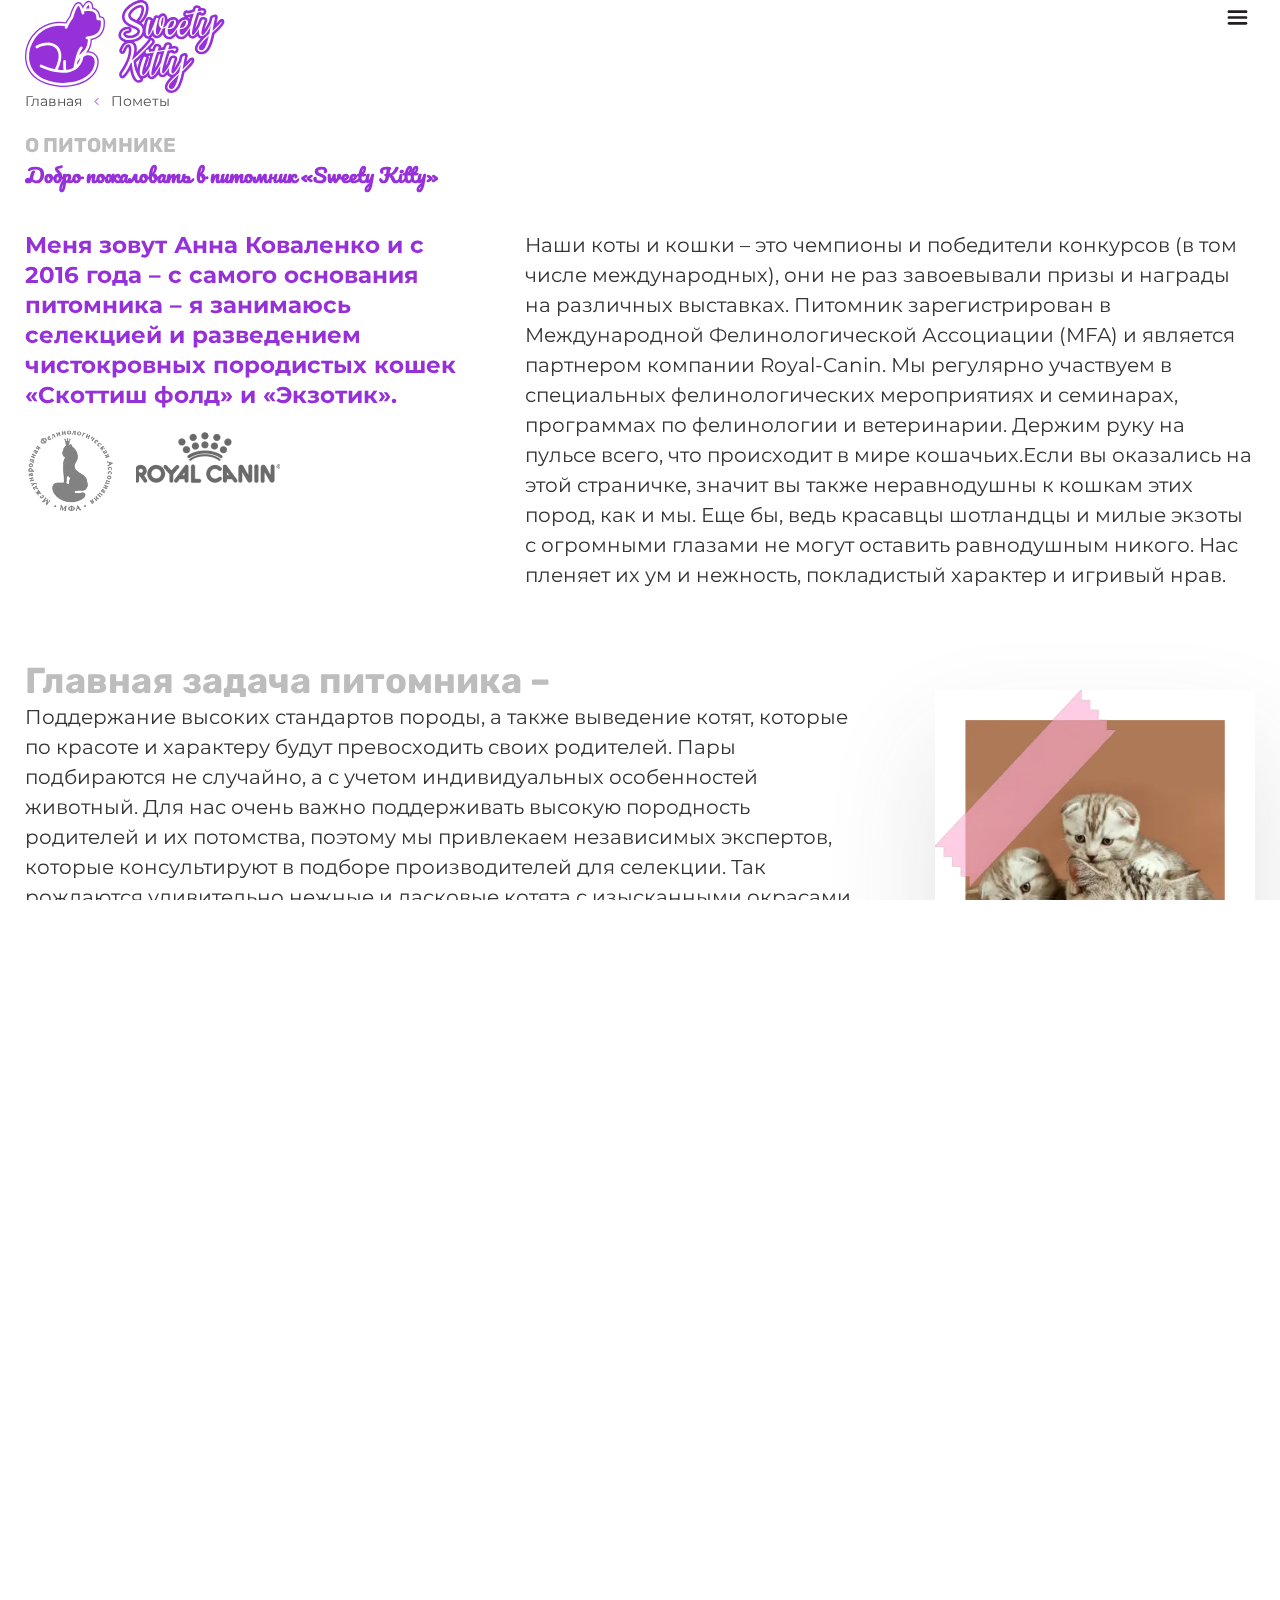
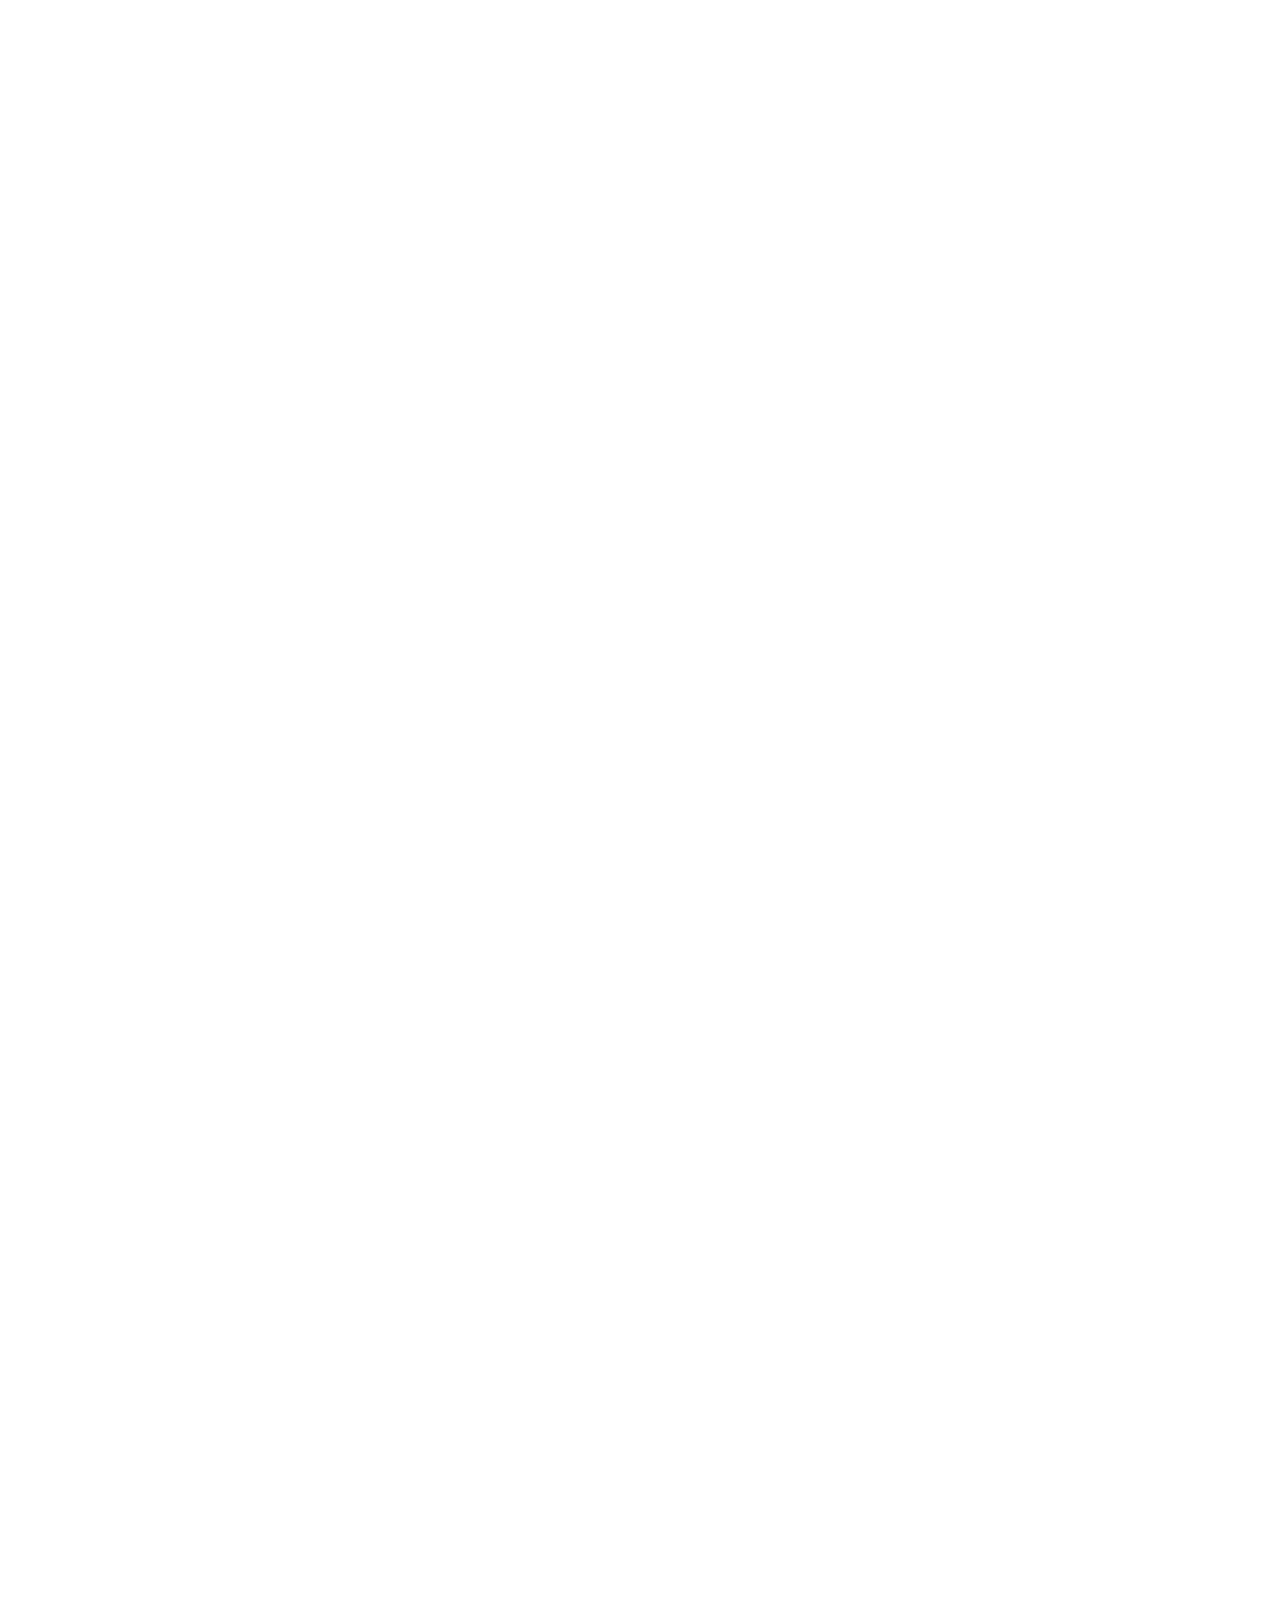
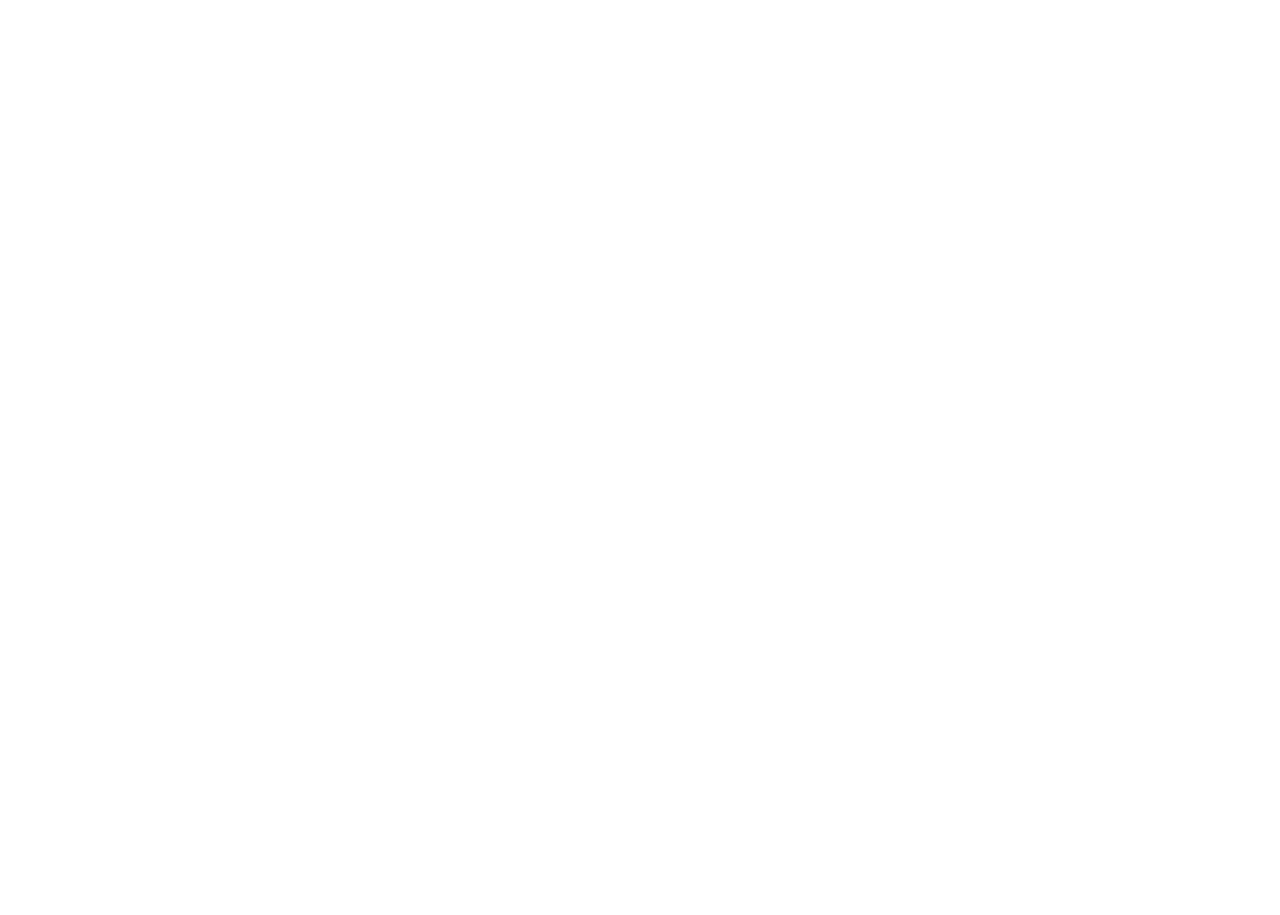
==== commit 43ce8ace: "last commit" ====
--- a/about.html
+++ b/about.html
@@ -1 +1 @@
-<!DOCTYPE html><html lang="en"><head>    <meta charset="UTF-8">    <meta http-equiv="X-UA-Compatible" content="IE=edge">    <meta name="viewport" content="width=device-width, initial-scale=1.0">    <link rel="preconnect" href="https://fonts.googleapis.com"><link rel="preconnect" href="https://fonts.gstatic.com" crossorigin><link href="https://fonts.googleapis.com/css2?family=Montserrat:wght@400;700&family=Pacifico&family=Raleway:wght@400;700&family=Rubik:wght@700&display=swap" rel="stylesheet">    <link rel="stylesheet" href="css/style.min.css">    <title>Document</title></head><body>    <div class="wrapper" id="about">    <aside class="aside">    <picture><source srcset="img/close.svg" type="image/webp"><img src="img/close.svg" alt="" class="aside__close" width="35px" height="35px"></picture>    <div class="header__inner-aside">        <ul class="header__list">            <li class="header__list-item">                <a href="about.html">                    О питомнике            </a>        </li>            <li class="header__list-item">                <a href="kids.html">                    Котята            </a>        </li>            <li class="header__list-item">                <a href="kidsmore.html">                    Кошки            </a>        </li>            <li class="header__list-item">                <a href="kidsmore.html">                    Коты            </a>        </li>            <li class="header__list-item">                <a href="pomet.html">                    Пометы            </a>        </li>            <li class="header__list-item">                <a href="#">                    Контакты            </a>        </li>        </ul>        <button class="header__button">            Выбрать котенка        </button>    </div></aside><header class="header">    <div class="container">        <div class="header__inner">        <a href="#" class="header__logo">            <picture><source srcset="img/Лого.svg" type="image/webp"><img src="img/Лого.svg" alt="logo"></picture>        </a>        <picture><source srcset="img/Menu.svg" type="image/webp"><img src="img/Menu.svg" alt="" class="header__menu" width="35px" height="35px"></picture>        <div class="header__inner-item">        <ul class="header__list">            <li class="header__list-item">                <a href="about.html">                    О питомнике            </a>        </li>            <li class="header__list-item">                <a href="kids.html">                    Котята            </a>        </li>            <li class="header__list-item">                <a href="kidsmore.html">                    Кошки            </a>        </li>            <li class="header__list-item">                <a href="kidsmore.html">                    Коты            </a>        </li>            <li class="header__list-item">                <a href="pomet.html">                    Пометы            </a>        </li>            <li class="header__list-item">                <a href="#">                    Контакты            </a>        </li>        </ul>        <button class="header__button">            Выбрать котенка        </button>    </div>    </div>    </div></header>    <section class="aboutus">        <div class="container">            <h1 class="aboutus__title">                О ПИТОМНИКЕ             </h1>            <h2 class="aboutus__subtitle">                Добро пожаловать в питомник «Sweety Kitty»            </h2>            <div class="aboutus__item">            <div class="aboutus__inner">                <div class="info">                    <p>                        Меня зовут Анна Коваленко и с 2016 года – с самого основания питомника – я занимаюсь селекцией и разведением чистокровных породистых кошек «Скоттиш фолд» и «Экзотик».                    </p>                    <a href="#">                        <picture><source srcset="img/partners.webp" type="image/webp"><img src="img/partners.png" alt=""></picture>                        <picture><source srcset="img/partners2.webp" type="image/webp"><img src="img/partners2.png" alt=""></picture>                    </a>                </div>                <p class="aboutus__text">                    Наши коты и кошки – это чемпионы и победители конкурсов (в том числе международных), они не раз завоевывали призы и награды на различных выставках. Питомник зарегистрирован в Международной Фелинологической Ассоциации (MFA) и является партнером компании Royal-Canin. Мы регулярно участвуем в специальных фелинологических мероприятиях и семинарах, программах по фелинологии и ветеринарии. Держим руку на пульсе всего, что происходит в мире кошачьих.Если вы оказались на этой страничке, значит вы также неравнодушны к кошкам этих пород, как и мы. Еще бы, ведь красавцы шотландцы и милые экзоты с огромными глазами не могут оставить равнодушным никого. Нас пленяет их ум и нежность, покладистый характер и игривый нрав.                </p>            </div>            <div class="aboutus__inner">                <div class="aboutus__card-one">                    <picture><source srcset="img/cat_-about.webp" type="image/webp"><img src="img/cat_-about.png" alt=""></picture>                    <picture><source srcset="img/stick.webp" type="image/webp"><img src="img/stick.png" alt="" class="stick"></picture>                </div>                <div>                    <h1 class="aboutus__inner-title">                        Главная задача питомника –                    </h1>                    <p class="aboutus__inner-text">Поддержание высоких стандартов породы, а также выведение котят, которые по красоте и характеру будут превосходить своих родителей. Пары подбираются не случайно, а с учетом индивидуальных особенностей животный. Для нас очень важно поддерживать высокую породность родителей и их потомства, поэтому мы привлекаем независимых экспертов, которые консультируют в подборе производителей для селекции. Так рождаются удивительно нежные и ласковые котята с изысканными окрасами и официальными родословными. </p>                </div>            </div>            <div class="aboutus__inner">                <div class="aboutus__card-two">                    <picture><source srcset="img/cat_-about.webp" type="image/webp"><img src="img/cat_-about.png" alt=""></picture>                    <picture><source srcset="img/stick2.webp" type="image/webp"><img src="img/stick2.png" alt="" class="stick2"></picture>                </div>                <div>                    <h1 class="aboutus__inner-title">                        Главная задача питомника –                    </h1>                    <p class="aboutus__inner-text">Поддержание высоких стандартов породы, а также выведение котят, которые по красоте и характеру будут превосходить своих родителей. Пары подбираются не случайно, а с учетом индивидуальных особенностей животный. Для нас очень важно поддерживать высокую породность родителей и их потомства, поэтому мы привлекаем независимых экспертов, которые консультируют в подборе производителей для селекции. Так рождаются удивительно нежные и ласковые котята с изысканными окрасами и официальными родословными. </p>                </div>            </div>            <div class="aboutus__inner">                <div class="aboutus__card-three">                    <picture><source srcset="img/cat_-about.webp" type="image/webp"><img src="img/cat_-about.png" alt=""></picture>                </div>                <div>                    <h1 class="title">                        Главная задача питомника –                    </h1>                    <p class="text">Поддержание высоких стандартов породы, а также выведение котят, которые по красоте и характеру будут превосходить своих родителей. Пары подбираются не случайно, а с учетом индивидуальных особенностей животный. Для нас очень важно поддерживать высокую породность родителей и их потомства, поэтому мы привлекаем независимых экспертов, которые консультируют в подборе производителей для селекции. Так рождаются удивительно нежные и ласковые котята с изысканными окрасами и официальными родословными. </p>                </div>            </div>        </div>        </div>    </section>    <section class="gallery">        <div class="container">            <div class="gallery__inner">                <div class="gallery__card">                    <picture><source srcset="img/cats_three.webp" type="image/webp"><img src="img/cats_three.png" alt=""></picture>                </div>                <div class="gallery__card">                    <picture><source srcset="img/cats_three.webp" type="image/webp"><img src="img/cats_three.png" alt=""></picture>                </div>                <div class="gallery__card">                    <picture><source srcset="img/cats_three.webp" type="image/webp"><img src="img/cats_three.png" alt=""></picture>                </div>                <div class="gallery__card">                    <picture><source srcset="img/cats_three.webp" type="image/webp"><img src="img/cats_three.png" alt=""></picture>                </div>            </div>            <div class="gallery__inner">                <div class="gallery__card">                    <picture><source srcset="img/cats_three.webp" type="image/webp"><img src="img/cats_three.png" alt=""></picture>                </div>                <div class="gallery__card">                    <picture><source srcset="img/cats_three.webp" type="image/webp"><img src="img/cats_three.png" alt=""></picture>                </div>                <div class="gallery__card">                    <picture><source srcset="img/cats_three.webp" type="image/webp"><img src="img/cats_three.png" alt=""></picture>                </div>                <div class="gallery__card">                    <picture><source srcset="img/cats_three.webp" type="image/webp"><img src="img/cats_three.png" alt=""></picture>                </div>            </div>        </div>    </section>    <section class="contacts">        <div class="container">            <div class="contacts__inner">            <div class="contacts__card">                <h2 class="contacts__card-title">                    ЗАДАТЬ ВОПРОС                </h2>                <form action="" class="form">                    <input type="tel" class="number" placeholder="+7 (___) ___ __ __">                    <input type="email" class="email" placeholder="E-mail">                    <input type="text" class="text" placeholder="Ваше сообщение">                    <div class="checkbox">                        <input type="checkbox" class="check">                        <p>Я ознакомился с условиями Политики конфиденциальности и принимаю их</p>                    </div>                    <button class="btn">                        Отправить                    </button>                </form>                <picture><source srcset="img/lapa.webp" type="image/webp"><img class="lapa__one" src="img/lapa.png" alt=""></picture>                <picture><source srcset="img/lapa.webp" type="image/webp"><img src="img/lapa.png" alt="" class="lapa__two"></picture>            </div>            <div class="contacts__item">                <h2 class="contacts__title">                    НАШИ КОНТАКТЫ                </h2>                <div class="contacts__number">                    <div>                    <picture><source srcset="img/tel.svg" type="image/webp"><img src="img/tel.svg" alt=""></picture>                </div>                    <a href="tel:89895213282">                        8-989-521-32-82                    </a>                </div>                <div class="contacts__email">                    <div>                    <picture><source srcset="img/email.svg" type="image/webp"><img src="img/email.svg" alt=""></picture>                </div>                    <a href="email:mail-anna@rambler.ru">                        mail-anna@rambler.ru                    </a>                </div>                <div class="contacts__insta">                    <div>                    <picture><source srcset="img/insta.svg" type="image/webp"><img src="img/insta.svg" alt=""></picture>                </div>                    <a href="#">                        @sweety_kitty_scottish_fold                    </a>                </div>            </div>        </div>        </div>    </section>    <footer class="footer">    <a href="#" class="logo__link">        <picture><source srcset="img/Логоfooter.svg" type="image/webp"><img src="img/Логоfooter.svg" alt=""></picture>    </a>    <div class="footer__inner">    <div class="footer__top">        <h3 class="title">О питомнике</h3>        <h3 class="title">Контакты</h3>        <a href="#" class="insta-one">            <p>Мы в Instagram!</p>            <picture><source srcset="img/insta-footer.svg" type="image/webp"><img src="img/insta-footer.svg" alt=""></picture>        </a>    </div>    <div class="footer__body">        <ul class="footer__body-list">            <li class="footer__body-item">                <a href="#" class="list__link">                    Котята                </a>            </li>            <li class="footer__body-item">                <a href="#" class="list__link">                    Кошки                </a>            </li>            <li class="footer__body-item">                <a href="#" class="list__link">                    Коты                </a>            </li>            <li class="footer__body-item">                <a href="#" class="list__link">                    Отзывы                </a>            </li>        </ul>        <ul class="footer__body-list">            <li class="footer__body-item">                <a href="tel:89895213282" class="tel">                    8-989-521-32-82                </a>            </li>            <li class="footer__body-item">                <a href="email:mail-anna@rambler.ru" class="mail">mail-anna@rambler.ru</a>            </li>            <li class="footer__body-item">                <a href="#" class="insta">                     <p>Мы в Instagram!</p>                    <picture><source srcset="img/insta-footer.svg" type="image/webp"><img src="img/insta-footer.svg" alt=""></picture>                </a>            </li>            <li class="footer__body-item">                <button class="btn">                    Связаться с нами                </button>            </li>        </ul>    </div></div></footer></div><script src="js/script.js"></script></body></html>+<!DOCTYPE html><html lang="en"><head>    <meta charset="UTF-8">    <meta http-equiv="X-UA-Compatible" content="IE=edge">    <meta name="viewport" content="width=device-width, initial-scale=1.0">    <link rel="preconnect" href="https://fonts.googleapis.com"><link rel="preconnect" href="https://fonts.gstatic.com" crossorigin><link href="https://fonts.googleapis.com/css2?family=Montserrat:wght@400;700&family=Pacifico&family=Raleway:wght@400;700&family=Rubik:wght@700&display=swap" rel="stylesheet">    <link rel="stylesheet" href="css/style.min.css">    <title>Document</title></head><body>    <div class="wrapper" id="about">    <aside class="aside">    <picture><source srcset="img/close.svg" type="image/webp"><img src="img/close.svg" alt="" class="aside__close" width="35px" height="35px"></picture>    <div class="header__inner-aside">        <ul class="header__list">            <li class="header__list-item">                <a href="about.html">                    О питомнике            </a>        </li>            <li class="header__list-item">                <a href="pometmore.html">                    Котята            </a>        </li>            <li class="header__list-item">                <a href="kids.html">                    Кошки            </a>        </li>            <li class="header__list-item">                <a href="kids.html">                    Коты            </a>        </li>            <li class="header__list-item">                <a href="pomet.html">                    Пометы            </a>        </li>            <li class="header__list-item">                <a href="map.html">                    Контакты            </a>        </li>        </ul>        <a href="kids.html" class="header__button">            Выбрать котенка        </a>    </div></aside><header class="header">    <div class="container">        <div class="header__inner">        <a href="#" class="header__logo">            <picture><source srcset="img/Лого.svg" type="image/webp"><img src="img/Лого.svg" alt="logo"></picture>        </a>        <picture><source srcset="img/Menu.svg" type="image/webp"><img src="img/Menu.svg" alt="" class="header__menu" width="35px" height="35px"></picture>        <div class="header__inner-item">        <ul class="header__list">            <li class="header__list-item">                <a href="about.html">                    О питомнике            </a>        </li>            <li class="header__list-item">                <a href="pometmore.html">                    Котята            </a>        </li>            <li class="header__list-item">                <a href="kids.html">                    Кошки            </a>        </li>            <li class="header__list-item">                <a href="kids.html">                    Коты            </a>        </li>            <li class="header__list-item">                <a href="pomet.html">                    Пометы            </a>        </li>            <li class="header__list-item">                <a href="map.html">                    Контакты            </a>        </li>        </ul>        <a href="kids.html" class="header__button">            Выбрать котенка        </a>    </div>    </div>    </div></header>    <ul class="breadcrumbs">    <div class="container">    <li class="breadcrumbs__item">        <a href="#" class="breadcrumbs__link">            Главная        </a>        <picture><source srcset="img/breadcrumbs.svg" type="image/webp"><img src="img/breadcrumbs.svg" alt="" class="breadcrumbs__img"></picture>    </li>    <li class="breadcrumbs__item">        <a href="#" class="breadcrumbs__link">            Пометы        </a>    </li></div></ul>    <section class="aboutus">        <div class="container">            <h1 class="aboutus__title">                О ПИТОМНИКЕ             </h1>            <h2 class="aboutus__subtitle">                Добро пожаловать в питомник «Sweety Kitty»            </h2>            <div class="aboutus__item">            <div class="aboutus__inner">                <div class="info">                    <p>                        Меня зовут Анна Коваленко и с 2016 года – с самого основания питомника – я занимаюсь селекцией и разведением чистокровных породистых кошек «Скоттиш фолд» и «Экзотик».                    </p>                    <a href="#">                        <picture><source srcset="img/partners.webp" type="image/webp"><img src="img/partners.png" alt=""></picture>                        <picture><source srcset="img/partners2.webp" type="image/webp"><img src="img/partners2.png" alt=""></picture>                    </a>                </div>                <p class="aboutus__text">                    Наши коты и кошки – это чемпионы и победители конкурсов (в том числе международных), они не раз завоевывали призы и награды на различных выставках. Питомник зарегистрирован в Международной Фелинологической Ассоциации (MFA) и является партнером компании Royal-Canin. Мы регулярно участвуем в специальных фелинологических мероприятиях и семинарах, программах по фелинологии и ветеринарии. Держим руку на пульсе всего, что происходит в мире кошачьих.Если вы оказались на этой страничке, значит вы также неравнодушны к кошкам этих пород, как и мы. Еще бы, ведь красавцы шотландцы и милые экзоты с огромными глазами не могут оставить равнодушным никого. Нас пленяет их ум и нежность, покладистый характер и игривый нрав.                </p>            </div>            <div class="aboutus__inner">                <div class="aboutus__card-one">                    <picture><source srcset="img/cat_-about.webp" type="image/webp"><img src="img/cat_-about.png" alt=""></picture>                    <picture><source srcset="img/stick.webp" type="image/webp"><img src="img/stick.png" alt="" class="stick"></picture>                </div>                <div>                    <h1 class="aboutus__inner-title">                        Главная задача питомника –                    </h1>                    <p class="aboutus__inner-text">Поддержание высоких стандартов породы, а также выведение котят, которые по красоте и характеру будут превосходить своих родителей. Пары подбираются не случайно, а с учетом индивидуальных особенностей животный. Для нас очень важно поддерживать высокую породность родителей и их потомства, поэтому мы привлекаем независимых экспертов, которые консультируют в подборе производителей для селекции. Так рождаются удивительно нежные и ласковые котята с изысканными окрасами и официальными родословными. </p>                </div>            </div>            <div class="aboutus__inner">                <div class="aboutus__card-two">                    <picture><source srcset="img/cat_-about.webp" type="image/webp"><img src="img/cat_-about.png" alt=""></picture>                    <picture><source srcset="img/stick2.webp" type="image/webp"><img src="img/stick2.png" alt="" class="stick2"></picture>                </div>                <div>                    <h1 class="aboutus__inner-title">                        Главная задача питомника –                    </h1>                    <p class="aboutus__inner-text">Поддержание высоких стандартов породы, а также выведение котят, которые по красоте и характеру будут превосходить своих родителей. Пары подбираются не случайно, а с учетом индивидуальных особенностей животный. Для нас очень важно поддерживать высокую породность родителей и их потомства, поэтому мы привлекаем независимых экспертов, которые консультируют в подборе производителей для селекции. Так рождаются удивительно нежные и ласковые котята с изысканными окрасами и официальными родословными. </p>                </div>            </div>            <div class="aboutus__inner">                <div class="aboutus__card-three">                    <picture><source srcset="img/cat_-about.webp" type="image/webp"><img src="img/cat_-about.png" alt=""></picture>                </div>                <div>                    <h1 class="title">                        Главная задача питомника –                    </h1>                    <p class="text">Поддержание высоких стандартов породы, а также выведение котят, которые по красоте и характеру будут превосходить своих родителей. Пары подбираются не случайно, а с учетом индивидуальных особенностей животный. Для нас очень важно поддерживать высокую породность родителей и их потомства, поэтому мы привлекаем независимых экспертов, которые консультируют в подборе производителей для селекции. Так рождаются удивительно нежные и ласковые котята с изысканными окрасами и официальными родословными. </p>                </div>            </div>        </div>        </div>    </section>    <section class="gallery">        <div class="container">            <div class="gallery__inner">                <div class="gallery__card">                    <picture><source srcset="img/cats_three.webp" type="image/webp"><img src="img/cats_three.png" alt=""></picture>                </div>                <div class="gallery__card">                    <picture><source srcset="img/cats_three.webp" type="image/webp"><img src="img/cats_three.png" alt=""></picture>                </div>                <div class="gallery__card">                    <picture><source srcset="img/cats_three.webp" type="image/webp"><img src="img/cats_three.png" alt=""></picture>                </div>                <div class="gallery__card">                    <picture><source srcset="img/cats_three.webp" type="image/webp"><img src="img/cats_three.png" alt=""></picture>                </div>            </div>            <div class="gallery__inner">                <div class="gallery__card">                    <picture><source srcset="img/cats_three.webp" type="image/webp"><img src="img/cats_three.png" alt=""></picture>                </div>                <div class="gallery__card">                    <picture><source srcset="img/cats_three.webp" type="image/webp"><img src="img/cats_three.png" alt=""></picture>                </div>                <div class="gallery__card">                    <picture><source srcset="img/cats_three.webp" type="image/webp"><img src="img/cats_three.png" alt=""></picture>                </div>                <div class="gallery__card">                    <picture><source srcset="img/cats_three.webp" type="image/webp"><img src="img/cats_three.png" alt=""></picture>                </div>            </div>        </div>    </section>    <section class="contacts">        <div class="container">            <div class="contacts__inner">            <div class="contacts__card">                <h2 class="contacts__card-title">                    ЗАДАТЬ ВОПРОС                </h2>                <form action="" class="form">                    <input type="tel" class="number" placeholder="+7 (___) ___ __ __">                    <input type="email" class="email" placeholder="E-mail">                    <input type="text" class="text" placeholder="Ваше сообщение">                    <div class="checkbox">                        <input type="checkbox" class="check">                        <p>Я ознакомился с условиями Политики конфиденциальности и принимаю их</p>                    </div>                    <button class="btn">                        Отправить                    </button>                </form>                <picture><source srcset="img/lapa.webp" type="image/webp"><img class="lapa__one" src="img/lapa.png" alt=""></picture>                <picture><source srcset="img/lapa.webp" type="image/webp"><img src="img/lapa.png" alt="" class="lapa__two"></picture>            </div>            <div class="contacts__item">                <h2 class="contacts__title">                    НАШИ КОНТАКТЫ                </h2>                <div class="contacts__number">                    <div>                    <picture><source srcset="img/tel.svg" type="image/webp"><img src="img/tel.svg" alt=""></picture>                </div>                    <a href="tel:89895213282">                        8-989-521-32-82                    </a>                </div>                <div class="contacts__email">                    <div>                    <picture><source srcset="img/email.svg" type="image/webp"><img src="img/email.svg" alt=""></picture>                </div>                    <a href="email:mail-anna@rambler.ru">                        mail-anna@rambler.ru                    </a>                </div>                <div class="contacts__insta">                    <div>                    <picture><source srcset="img/insta.svg" type="image/webp"><img src="img/insta.svg" alt=""></picture>                </div>                    <a href="#">                        @sweety_kitty_scottish_fold                    </a>                </div>            </div>        </div>        </div>    </section>    <footer class="footer">    <a href="#" class="logo__link">        <picture><source srcset="img/Логоfooter.svg" type="image/webp"><img src="img/Логоfooter.svg" alt=""></picture>    </a>    <div class="footer__inner">    <div class="footer__top">        <h3 class="title">О питомнике</h3>        <h3 class="title">Контакты</h3>        <a href="#" class="insta-one">            <p>Мы в Instagram!</p>            <picture><source srcset="img/insta-footer.svg" type="image/webp"><img src="img/insta-footer.svg" alt=""></picture>        </a>    </div>    <div class="footer__body">        <ul class="footer__body-list">            <li class="footer__body-item">                <a href="#" class="list__link">                    Котята                </a>            </li>            <li class="footer__body-item">                <a href="#" class="list__link">                    Кошки                </a>            </li>            <li class="footer__body-item">                <a href="#" class="list__link">                    Коты                </a>            </li>            <li class="footer__body-item">                <a href="#" class="list__link">                    Отзывы                </a>            </li>        </ul>        <ul class="footer__body-list">            <li class="footer__body-item">                <a href="tel:89895213282" class="tel">                    8-989-521-32-82                </a>            </li>            <li class="footer__body-item">                <a href="email:mail-anna@rambler.ru" class="mail">mail-anna@rambler.ru</a>            </li>            <li class="footer__body-item">                <a href="#" class="insta">                     <p>Мы в Instagram!</p>                    <picture><source srcset="img/insta-footer.svg" type="image/webp"><img src="img/insta-footer.svg" alt=""></picture>                </a>            </li>            <li class="footer__body-item">                <button class="btn">                    Связаться с нами                </button>            </li>        </ul>    </div></div></footer></div><script src="js/script.js"></script></body></html>--- a/css/style.min.css
+++ b/css/style.min.css
@@ -1 +1 @@
-@charset "UTF-8";.slick-slider{position:relative;display:block;-webkit-box-sizing:border-box;box-sizing:border-box;-webkit-touch-callout:none;-webkit-user-select:none;-moz-user-select:none;-ms-user-select:none;user-select:none;-ms-touch-action:pan-y;touch-action:pan-y;-webkit-tap-highlight-color:transparent}.slick-list{position:relative;overflow:hidden;display:block;margin:0;padding:0}.slick-list:focus{outline:0}.slick-list.dragging{cursor:pointer;cursor:hand}.slick-slider .slick-list,.slick-slider .slick-track{-webkit-transform:translate3d(0,0,0);-ms-transform:translate3d(0,0,0);transform:translate3d(0,0,0)}.slick-track{position:relative;left:0;top:0;display:block;margin-left:auto;margin-right:auto}.slick-track:after,.slick-track:before{content:"";display:table}.slick-track:after{clear:both}.slick-loading .slick-track{visibility:hidden}.slick-slide{float:left;height:100%;min-height:1px;display:none}[dir=rtl] .slick-slide{float:right}.slick-slide img{display:block}.slick-slide.slick-loading img{display:none}.slick-slide.dragging img{pointer-events:none}.slick-initialized .slick-slide{display:block}.slick-loading .slick-slide{visibility:hidden}.slick-vertical .slick-slide{display:block;height:auto;border:1px solid transparent}.slick-arrow.slick-hidden{display:none}.slide{max-width:117px;width:100%;height:117px}.slick-loading .slick-list{background:#fff url(ajax-loader.gif) center center no-repeat}@font-face{font-family:slick;src:url(fonts/slick.eot);src:url(fonts/slick.eot?#iefix) format("embedded-opentype"),url(fonts/slick.woff) format("woff"),url(fonts/slick.ttf) format("truetype"),url(fonts/slick.svg#slick) format("svg");font-weight:400;font-style:normal}.slick-next,.slick-prev{position:absolute;display:block;height:20px;width:20px;line-height:0;font-size:0;cursor:pointer;background:0 0;color:transparent;left:33%;-webkit-transform:translate(0,-53%);-ms-transform:translate(0,-53%);transform:translate(0,-53%);padding:0;border:none;outline:0}.slick-next:focus,.slick-next:hover,.slick-prev:focus,.slick-prev:hover{outline:0;background:0 0;color:transparent}.slick-next:focus:before,.slick-next:hover:before,.slick-prev:focus:before,.slick-prev:hover:before{opacity:1}.slick-next.slick-disabled:before,.slick-prev.slick-disabled:before{opacity:.25}.slick-next:before,.slick-prev:before{font-family:slick;font-size:20px;line-height:1;color:#fff;opacity:.75;-webkit-font-smoothing:antialiased;-moz-osx-font-smoothing:grayscale}.slick-prev{padding-bottom:30px}[dir=rtl] .slick-prev{left:auto}.slick-prev:before{background:url(../img/top.svg) no-repeat;content:"←"}[dir=rtl] .slick-prev:before{content:"→"}.slick-next{padding-top:10px}[dir=rtl] .slick-next{left:-25px;right:auto}.slick-next:before{background:url(../img/bottom.svg) no-repeat;content:"→"}[dir=rtl] .slick-next:before{content:"←"}.slick-dotted.slick-slider{margin-bottom:30px}.slick-dots{position:absolute;bottom:-25px;list-style:none;display:block;text-align:center;padding:0;margin:0;width:100%}.slick-dots li{position:relative;display:inline-block;height:20px;width:20px;margin:0 5px;padding:0;cursor:pointer}.slick-dots li button{border:0;background:0 0;display:block;height:20px;width:20px;outline:0;line-height:0;font-size:0;color:transparent;padding:5px;cursor:pointer}.slick-dots li button:focus,.slick-dots li button:hover{outline:0}.slick-dots li button:focus:before,.slick-dots li button:hover:before{opacity:1}.slick-dots li button:before{position:absolute;top:0;left:0;content:"•";width:20px;height:20px;font-family:slick;font-size:6px;line-height:20px;text-align:center;color:#000;opacity:.25;-webkit-font-smoothing:antialiased;-moz-osx-font-smoothing:grayscale}.slick-dots li.slick-active button:before{color:#000;opacity:.75}@font-face{font-family:Urbanist-Black;font-display:swap;src:url(../fonts/Urbanist-Black.woff) format("woff"),url(../fonts/Urbanist-Black.woff2) format("woff2");font-weight:400;font-style:normal}@font-face{font-family:Urbanist-BoldItalic;font-display:swap;src:url(../fonts/Urbanist-BoldItalic.woff) format("woff"),url(../fonts/Urbanist-BoldItalic.woff2) format("woff2");font-weight:400;font-style:normal}@font-face{font-family:Urbanist-ThinItalic;font-display:swap;src:url(../fonts/Urbanist-ThinItalic.woff) format("woff"),url(../fonts/Urbanist-ThinItalic.woff2) format("woff2");font-weight:400;font-style:normal}html{-webkit-box-sizing:border-box;box-sizing:border-box}*,::after,::before{-webkit-box-sizing:inherit;box-sizing:inherit}ol[class],ul[class]{padding:0}blockquote,body,dd,dl,figcaption,figure,h1,h2,h3,h4,h5,h6,li,ol,p,ul{margin:0;font-size:16px}ul[class]{list-style:none}img{max-width:100%;display:block}button,input,select,textarea{font:inherit}a{text-decoration:none}body,html{height:100%;font-weight:400;font-size:16px;line-height:27px;font-family:"Open Sans",sans-serif;overflow-x:hidden}.wrapper{display:-webkit-box;display:-ms-flexbox;display:flex;-webkit-box-orient:vertical;-webkit-box-direction:normal;-ms-flex-direction:column;flex-direction:column;min-height:100%}.footer{-webkit-box-flex:0;-ms-flex:0 0 auto;flex:0 0 auto}.container{max-width:1260px;margin:0 auto;padding:0 15px}:root{--font:"Montserrat",sans-serif;--cursive:"Pacifico";--title:"Rubik",sans-serif;--btn:"Raleway",sans-serif}aside{position:fixed;min-width:320px;width:100%;height:100vh;background:#fff;-webkit-transform:translateX(100%);-ms-transform:translateX(100%);transform:translateX(100%);z-index:10}aside .aside__close{margin-left:80%;margin-top:2%}aside .header__button{color:#333;font-family:var(--btn);font-size:18px;line-height:21px;font-weight:500;background:0 0;border:1px solid #333;border-radius:200px;padding:10px 15px;width:148px;margin-left:10px;margin-top:36px}aside .header__list-item{margin-top:15px;margin-left:10px}aside .header__list-item a{font-family:var(--font);font-weight:700;font-size:18px;line-height:21.9px;color:#333;position:relative}.header__inner-item{display:none}.header__inner{display:-webkit-box;display:-ms-flexbox;display:flex;-webkit-box-pack:justify;-ms-flex-pack:justify;justify-content:space-between}.aside--active{-webkit-transform:translateX(0);-ms-transform:translateX(0);transform:translateX(0);-webkit-transition:.3s;-o-transition:.3s;transition:.3s}.footer{background:#9630d8}.footer .logo__link{padding-top:73px;padding-left:84px}.footer .logo__link img{padding-left:84px}.footer__top{display:none}.footer__body-list{max-width:220px;width:100%;margin:0 auto}.footer__body-item{margin-bottom:20px}.footer .list__link:hover{color:#c5bbbb;-webkit-transition:.3s;-o-transition:.3s;transition:.3s}.footer .list__link{font-family:var(--font);font-weight:700;color:#fff;font-size:16px;line-height:19.5px}.footer .tel{font-weight:400;font-size:18px;line-height:22px;font-family:var(--font);color:#fff}.footer .tel{color:#c5bbbb;-webkit-transition:.3s;-o-transition:.3s;transition:.3s}.footer .mail{font-weight:400;font-size:20px;line-height:30px;font-family:var(--font);color:#fff;margin-bottom:32px}.footer .mail:hover{color:#c5bbbb;-webkit-transition:.3s;-o-transition:.3s;transition:.3s}.footer .btn{font-family:var(--btn);font-size:18px;line-height:21px;color:#fff;font-weight:500;background:0 0;border:1px solid #fff;border-radius:200px;padding:12px 16px;margin-bottom:84px}.footer .btn:hover{-webkit-transform:scale(1.1);-ms-transform:scale(1.1);transform:scale(1.1);-webkit-transition:.3s;-o-transition:.3s;transition:.3s}.footer .insta{display:-webkit-box;display:-ms-flexbox;display:flex}.footer .insta p{font-family:var(--font);font-weight:700;color:#fff;font-size:16px;line-height:19.5px;padding-top:5px;margin-right:18px}.footer .insta p:hover{color:#c5bbbb;-webkit-transition:.3s;-o-transition:.3s;transition:.3s}.main .container{background-image:url(../img/cat.png);background-repeat:no-repeat;background-size:97% 100%;background-position:center;height:100%}.main{padding-top:42px;margin-bottom:50px}.main__text{padding-top:38px;padding-left:25px}.main__text-title{font-family:var(--title);font-weight:700;font-size:17px;line-height:23px;color:#fff;max-width:281px;width:100%;margin:0 auto}.main__text-subtitle{margin-top:20px;font-family:var(--cursive);font-weight:400;font-size:16px;line-height:23.5px;color:#9630d8;max-width:300px;width:100%;-webkit-transform:rotate(20px);-ms-transform:rotate(20px);transform:rotate(20px);margin:0 auto;margin-bottom:5px}.main__text-btn{font-family:var(--btn);font-weight:700;font-size:20px;line-height:19px;color:#fff;width:280px;border-radius:200px;background:#9630d8;border:none;outline:0;padding:16.5px 0;margin:0 auto;margin-top:10px;margin-bottom:10px}.vector__list-item{display:-webkit-box;display:-ms-flexbox;display:flex;margin-bottom:20px}.vector__list-item img{margin-right:60px}.vector__list-item-two{display:-webkit-box;display:-ms-flexbox;display:flex;margin-bottom:20px}.vector__list-item-two img{margin-right:60px}.vector__list-text h3{font-family:Montserrat;font-size:23px;font-style:normal;font-weight:700;line-height:28px;letter-spacing:0;text-align:left}.vector__list-text p{font-family:Montserrat;font-size:20px;font-style:normal;font-weight:400;line-height:30px;letter-spacing:0;text-align:left}.about__title{font-family:var(--title);color:#bdbdbd;font-weight:700;font-size:20px}.about__subtitle{margin-top:10px;margin-bottom:10px;font-family:var(--cursive);color:#9630d8;font-weight:400;font-size:20px}.about__inner{display:contents}.about__text{font-family:var(--font);color:#9630d8;font-weight:700;font-size:23px;margin-bottom:36px}.about__img{display:-webkit-box;display:-ms-flexbox;display:flex;margin-bottom:10px}.about__article{font-family:var(--font);font-weight:400;font-size:20px;line-height:30px;margin-bottom:30px}.about__item a{font-family:var(--font);font-weight:700;font-size:16px;line-height:24px;color:#9630d8}.about__item a:hover{color:#4f0f79;-webkit-transition:.3s;-o-transition:.3s;transition:.3s}.about__img img:nth-child(1){margin-right:42px}.why{background-image:url("../img/bg gray.png");background-repeat:no-repeat;background-size:100% 48%;padding-top:56px}.why__title{font-family:var(--title);color:#bdbdbd;font-weight:700;font-size:20px}.why__subtitle{margin-top:10px;margin-bottom:10px;font-family:var(--cursive);color:#9630d8;font-weight:400;font-size:20px;margin-bottom:65px}.why__inner{display:contents}.why__list-item{display:-webkit-box;display:-ms-flexbox;display:flex;margin-bottom:29px}.why__list-text{margin-left:26px;font-family:var(--font);font-weight:400;font-size:20px;line-height:30px;color:#333}.why__img{display:-webkit-box;display:-ms-flexbox;display:flex}.vector__title{font-family:var(--title);color:#bdbdbd;font-weight:700;font-size:20px}.vector__subtitle{margin-top:10px;margin-bottom:10px;font-family:var(--cursive);color:#9630d8;font-weight:400;font-size:20px;margin-bottom:65px}.create{background-color:rgba(150,48,216,.2);margin-top:90px;padding-bottom:113px}.create__title{padding-top:54px;display:-webkit-box;display:-ms-flexbox;display:flex;-webkit-box-align:center;-ms-flex-align:center;align-items:center;padding-bottom:34px}.create__title img{margin-right:25px}.create__title h2{font-family:var(--title);font-size:20px;color:#9630d8;font-weight:700;line-height:20px;margin-bottom:10px}.create__title h3{font-family:var(--cursive);font-size:20px;line-height:20px;font-weight:400;color:#9630d8}.create__text{font-family:var(--font);font-size:20px;font-weight:400;line-height:30px;color:#333}.create__text-two{font-family:var(--font);font-size:20px;line-height:30px;font-weight:700;color:#333;margin-top:30px}.create__card{background-color:#fff;max-width:320px;width:100%;margin:0 auto;margin-bottom:30px;margin-top:30px}.create__card-img{-o-object-fit:cover;object-fit:cover}.create .card-stick{display:none}.create .card-stick-two{display:none}.create .button{display:-webkit-box;display:-ms-flexbox;display:flex;-ms-flex-pack:distribute;justify-content:space-around}.create .button p{font-family:var(--font);font-weight:700;font-size:18px;line-height:28px;color:#333;margin-top:45px}.create .button button{font-family:var(--btn);font-weight:700;color:#fff;font-size:18px;background:#9630d8;border:none;outline:0;border-radius:200px;padding:13px 10px;margin-top:42px;margin-bottom:46px}.cats{padding-top:88px;padding-bottom:70px}.cats__title{display:-webkit-box;display:-ms-flexbox;display:flex}.cats__title h2{font-family:var(--title);font-weight:700;color:#bdbdbd;font-size:20px}.cats__title h3{font-family:var(--cursive);font-weight:400;font-size:20px;color:#9630d8}.cats__text{padding-top:40px}.cats__text p{font-family:var(--font);font-size:20px;line-height:30px;color:#333;font-weight:400;margin-bottom:20px}.cats__text p:last-child{font-family:var(--font);font-size:20px;line-height:30px;color:#333;font-weight:700}.cats__btn{max-width:320px;width:100%;margin-left:10%;font-family:var(--btn);font-weight:700;font-size:24px;line-height:28px;background:#9630d8;border:none;outline:0;border-radius:200px;color:#fff;padding-top:22.5px;padding-bottom:22.5px}.gallery__card{max-width:320px;width:100%;margin:0 auto}.gallery__card img{-o-object-fit:cover;object-fit:cover}.clients{padding-top:50px}.clients__title{font-family:var(--title);font-size:20px;font-weight:700;color:#bdbdbd;margin-bottom:10px}.clients__subtitle{font-family:var(--cursive);font-size:20px;font-weight:400;color:#9630d8;margin-bottom:40px}.clients__inner{min-width:0}.clients__inner p{font-family:var(--font);font-size:23px;line-height:28px;font-weight:400;color:#333}.clients .slider{min-width:0}.clients .slider__card{margin-top:50px;min-width:320px;width:100%;background:#fff;-webkit-box-shadow:0 55px 114px rgba(57,57,57,.14);box-shadow:0 55px 114px rgba(57,57,57,.14);border-radius:20px}.clients .slider__reviews{padding:15px}.clients .slider__author{padding-left:15px;padding-bottom:15px;display:-webkit-box;display:-ms-flexbox;display:flex}.clients .slider__author img{margin-right:15px}.clients .author{margin-top:10px;height:42px}.clients .name{font-family:Raleway;font-size:18px;font-style:normal;font-weight:700;line-height:21px;letter-spacing:0;text-align:left}.clients .city{font-family:Raleway;font-size:14px;font-style:normal;font-weight:400;line-height:16px;letter-spacing:0;text-align:left}.contacts{background:rgba(150,48,216,.2);padding-top:56px;padding-bottom:52px;margin-top:100px}.contacts__card{min-width:320px;max-width:510px;background:#fff;-webkit-box-shadow:0 55px 114px rgba(57,57,57,.14);box-shadow:0 55px 114px rgba(57,57,57,.14);border-radius:20px;margin-bottom:50px}.contacts .lapa__one{display:none}.contacts .lapa__two{display:none}.contacts__card-title{font-family:Montserrat;font-size:23px;font-style:normal;font-weight:700;line-height:28px;letter-spacing:0;text-align:left;padding-left:54px;padding-top:60px;margin-bottom:45px}.contacts .number{margin-left:54px;margin-bottom:55px;border:none;font-family:Montserrat;font-size:14px;font-style:normal;font-weight:400;line-height:17px;letter-spacing:-.02em;text-align:left;padding-bottom:20px;border-bottom:1px solid #4f4f4f}.contacts .email{margin-left:54px;margin-bottom:55px;border:none;font-family:Montserrat;font-size:14px;font-style:normal;font-weight:400;line-height:17px;letter-spacing:-.02em;text-align:left;padding-bottom:20px;border-bottom:1px solid #4f4f4f}.contacts .text{margin-left:54px;border:none;font-family:Montserrat;font-size:14px;font-style:normal;font-weight:400;line-height:17px;letter-spacing:-.02em;text-align:left;padding-bottom:20px;border-bottom:1px solid #4f4f4f;margin-bottom:45px}.contacts .checkbox{display:-webkit-box;display:-ms-flexbox;display:flex;margin-bottom:45px}.contacts .check{margin-right:9px;width:16px;height:16px}.contacts .checkbox p{font-family:Montserrat;font-size:14px;font-style:normal;font-weight:400;line-height:17px;letter-spacing:-.02em;text-align:left}.contacts .btn{min-width:212px;margin-left:54px;background:#9630d8;border-radius:200px;border:none;outline:0;padding:24px 0 24px 0;margin-bottom:56px;font-family:Montserrat;font-size:18px;font-style:normal;font-weight:700;line-height:22px;letter-spacing:0;text-align:center;color:#fff}.contacts__number{display:-webkit-box;display:-ms-flexbox;display:flex}.contacts__number a{font-family:var(--font);font-weight:400;font-size:20px;line-height:30px;color:#333;margin-left:22px;margin-bottom:25px}.contacts__email{display:-webkit-box;display:-ms-flexbox;display:flex}.contacts__email a{font-family:var(--font);font-weight:400;font-size:20px;line-height:30px;color:#333;margin-left:22px;margin-bottom:25px}.contacts__insta{display:-webkit-box;display:-ms-flexbox;display:flex}.contacts__insta a{font-family:var(--font);font-weight:400;font-size:20px;line-height:30px;color:#333;margin-left:22px}.contacts__title{font-family:var(--title);font-weight:700;color:#9630d8;font-size:36px;line-height:42px;margin-bottom:40px}.aboutus__title{font-family:var(--title);font-weight:700;font-size:20px;line-height:30px;color:#bdbdbd;margin-top:20px}.aboutus__subtitle{font-family:var(--cursive);color:#9630d8;font-size:20px;line-height:30px}.aboutus .info p{font-family:var(--font);font-weight:700;color:#9630d8;font-size:20px;line-height:30px;margin-top:40px}.aboutus .info a{display:-webkit-box;display:-ms-flexbox;display:flex;margin-top:20px;margin-bottom:20px}.aboutus .info a img{margin-right:20px}.aboutus__text{font-family:var(--font);font-size:20px;line-height:30px;font-weight:400;color:#333}.aboutus__card-one{background-color:#fff;max-width:320px;width:100%;-webkit-box-shadow:0 55px 114px rgba(57,57,57,.14);box-shadow:0 55px 114px rgba(57,57,57,.14);padding:30px 30px 80px 30px;margin:50px auto}.aboutus__card-two{background-color:#fff;max-width:320px;width:100%;-webkit-box-shadow:0 55px 114px rgba(57,57,57,.14);box-shadow:0 55px 114px rgba(57,57,57,.14);padding:30px 30px 80px 30px;margin:50px auto}.aboutus__card-three{background-color:#fff;max-width:320px;width:100%;-webkit-box-shadow:0 55px 114px rgba(57,57,57,.14);box-shadow:0 55px 114px rgba(57,57,57,.14);padding:30px 30px 80px 30px;margin:50px auto}.aboutus__inner-title{font-family:var(--title);font-weight:700;font-size:20px;line-height:30px;color:#bdbdbd;margin-top:20px}.aboutus__inner-text{font-family:var(--font);font-size:20px;line-height:30px;font-weight:400;color:#333}.aboutus__card-one img{-o-object-fit:cover;object-fit:cover}.aboutus__card-two img{-o-object-fit:cover;object-fit:cover}.aboutus__card-three img{-o-object-fit:cover;object-fit:cover}.aboutus .title{font-size:20px;line-height:30px;font-family:var(--font);font-weight:700;color:#9630d8}.aboutus .text{font-family:var(--font);font-size:20px;line-height:30px;font-weight:400;color:#333}.aboutus__inner{margin-bottom:50px}.aboutus .stick{display:none}.aboutus .stick2{display:none}.inner__title{font-family:var(--title);font-weight:700;font-size:20px;line-height:30px;color:#bdbdbd}.inner__subtitle{font-family:var(--cursive);font-weight:400;font-size:20px;line-height:30px;color:#9630d8}.inner__text{padding-bottom:70px;border-bottom:1px solid #bdbdbd;margin-bottom:64px}.inner .family{border-bottom:1px solid #bdbdbd;padding-bottom:63px;margin-bottom:64px}.inner .text{font-family:var(--font);font-weight:400;color:#333;font-size:20px;line-height:30px}.inner .text-two{font-family:var(--font);font-weight:700;color:#9630d8;font-size:20px;line-height:30px}.inner .img{margin-bottom:40px;position:relative}.inner .parent{position:absolute;top:8px;right:-381px;font-family:var(--font);font-weight:700;color:#fff;font-size:18px;line-height:22px;background:#9630d8;border:none;outline:0;border-radius:200px;padding:5px 8px}.inner .name{font-family:var(--font);font-weight:700;font-size:23px;line-height:28px;color:#333;margin-top:42px}.inner .family__item-title{margin-top:20px;margin-bottom:27px;font-family:var(--title);font-weight:700;font-size:36px;color:#bdbdbd}.inner .family__item-link{display:-webkit-box;display:-ms-flexbox;display:flex;margin-bottom:20px}.inner .calendar{margin-right:18.5px}.inner .frame{margin-right:18.5px}.inner .data{font-family:var(--font);font-weight:400;font-size:20px;line-height:30px;color:#333}.inner .family__item-text{font-family:var(--font);font-weight:400;font-size:20px;line-height:30px;color:#333}.inner .family__btn{margin-top:71px;font-family:var(--font);font-weight:700;font-size:18px;line-height:21px;color:#fff;border:none;outline:0;background:#9630d8;padding:23.8px 47.5px;border-radius:200px;max-width:300px;width:100%;margin:0 auto}.parents .container{border-bottom:1px solid #bdbdbd;padding-bottom:65px;margin-bottom:65px}.parents .title{display:-webkit-box;display:-ms-flexbox;display:flex;margin-bottom:20px;margin-top:20px}.parents__title{font-family:var(--title);font-weight:700;font-size:20px;line-height:30px;color:#bdbdbd;margin-right:10px}.parents__title-cursive{font-family:var(--cursive);font-weight:400;font-size:20px;line-height:30px;color:#9630d8}.parents .family__item-link{display:-webkit-box;display:-ms-flexbox;display:flex;margin-bottom:20px;margin-top:20px}.parents .calendar{margin-right:18.5px}.parents .frame{margin-right:18.5px}.parents .data{font-family:var(--font);font-weight:400;font-size:20px;line-height:30px;color:#333}.parents .family__item-text{font-family:var(--font);font-weight:400;font-size:20px;line-height:30px;color:#333}.parents .img{margin-bottom:40px;position:relative}.parents .parent{position:absolute;top:8px;right:-381px;font-family:var(--font);font-weight:700;color:#fff;font-size:18px;line-height:22px;background:#9630d8;border:none;outline:0;border-radius:200px;padding:5px 8px}.parents .name{font-family:var(--font);font-weight:700;font-size:23px;line-height:28px;color:#333;margin-top:42px}.kids__title{font-family:var(--title);font-weight:700;font-size:20px;line-height:30px;color:#bdbdbd;margin-right:10px}.kids__inner-card{max-width:320px;width:100%;margin:0 auto}.kids .name__kid{font-family:var(--font);font-weight:700;font-size:23px;line-height:28px;color:#333;margin-top:42px}.kids .status{font-family:var(--font);font-weight:700;font-size:16px;line-height:19.5px;color:#27ae60;margin-top:22px}.kids .item{border-bottom:1px solid #828282;padding-bottom:22px;margin-bottom:22px}.kids .data{font-family:var(--font);font-weight:400;font-size:16px;line-height:19.5px;color:#333}.kids .color{margin-bottom:65px;font-family:var(--font);font-weight:400;font-size:16px;line-height:19.5px;color:#333}.kids .img{position:relative}.kids .img img{-o-object-fit:cover;object-fit:cover}.kids .img__kids{position:absolute;top:25px;right:23px;border:1px solid #9630d8;background:#9630d8;color:#fff;max-width:103px;text-align:center;border-radius:200px;font-family:Montserrat;font-size:18px;font-style:normal;font-weight:700;line-height:22px;letter-spacing:0;padding:5px 20px}.kids__subtitle{font-family:var(--cursive);font-weight:700;font-size:23px;line-height:28px;color:#9630d8;margin-bottom:20px}.one{font-family:var(--title);font-weight:400;font-size:20px;line-height:30px;color:#333;margin-bottom:58px;margin-right:40px}.two{font-family:var(--cursive);font-weight:700;font-size:23px;line-height:28px;color:#9630d8;margin-bottom:58px}.kids__button{display:-webkit-box;display:-ms-flexbox;display:flex;-ms-flex-wrap:wrap;flex-wrap:wrap}.btn{margin-right:10px;font-family:var(--btn);font-size:18px;line-height:21px;font-weight:700;color:#333;background:#e0e0e0;border:none;outline:0;border-radius:200px;padding:13px 28px;margin-bottom:10px}.tabs__active{display:block}.inner .slider-wrapper{max-width:800px;margin:0 auto}.inner__item{margin-top:16px;min-width:0}.inner__item:nth-child(1){display:none}.inner .img img{-o-object-fit:cover;object-fit:cover}.inner .img--for img{max-width:600px;width:100%;height:510px;-o-object-fit:cover;object-fit:cover}.inner .img:focus{max-width:320px;width:100%}.inner__item:nth-child(2){margin-right:40px}.inner__item-title{font-size:20px;line-height:30px;color:#bdbdbd;font-family:var(--title);font-weight:700}.inner__item-title-two{font-family:var(--cursive);font-weight:400;color:#9630d8;font-size:20px;line-height:30px}.inner__item-text{font-size:18px;line-height:21px;font-family:var(--font);font-weight:400;color:#333;padding-bottom:34px;border-bottom:1px solid #bdbdbd;margin-bottom:40px}.inner__item-btn{margin-top:66px;font-family:var(--font);font-weight:700;font-size:18px;line-height:22px;color:#fff;background:#9630d8;border:none;outline:0;border-radius:200px;padding:23px 47px}.inner .date{font-weight:400;font-family:var(--font);font-size:16px;line-height:19px;color:#333}.inner .pol{font-weight:400;font-family:var(--font);font-size:16px;line-height:19px;color:#333}.inner .color{font-weight:400;font-family:var(--font);font-size:16px;line-height:19px;color:#333}.inner .pomet{font-weight:400;font-family:var(--font);font-size:16px;line-height:19px;color:#333}.inner a img{height:117px}.modal{background:rgba(0,0,0,.4);position:fixed;top:0;bottom:0;left:0;right:0;-webkit-transform:translateY(100%);-ms-transform:translateY(100%);transform:translateY(100%);z-index:10}.modal--active{-webkit-transform:translateY(0);-ms-transform:translateY(0);transform:translateY(0);-webkit-transition:.5s;-o-transition:.5s;transition:.5s}.modal--close{-webkit-transform:translateY(100%);-ms-transform:translateY(100%);transform:translateY(100%);-webkit-transition:.5s;-o-transition:.5s;transition:.5s}.modal__inner-title{font-family:Montserrat;font-size:23px;font-style:normal;font-weight:700;line-height:28px;letter-spacing:0;text-align:left;padding-left:54px;padding-top:60px;margin-bottom:45px}.modal__inner{background:#fff;min-width:290px;max-width:510px;width:100%;-webkit-box-shadow:0 55px 114px rgba(57,57,57,.14);box-shadow:0 55px 114px rgba(57,57,57,.14);border-radius:20px;margin:0 auto;margin-top:1%}.modal__inner-button{position:relative}.modal__btn{position:absolute;top:22px;right:22px;background:0 0;border:none}.form input{display:block}.form__modal input{outline:0;margin-left:54px;border:none;font-family:Montserrat;font-size:14px;font-style:normal;font-weight:400;line-height:17px;letter-spacing:-.02em;text-align:left;padding-bottom:20px;border-bottom:1px solid #4f4f4f;margin-bottom:45px;display:block}.name{min-width:260px}.number{min-width:260px}.email{min-width:260px}.text{min-width:260px}.modal__checkbox{display:-webkit-box;display:-ms-flexbox;display:flex}.check{margin-right:9px;width:16px;height:16px}.enter__btn{min-width:260px;max-width:320px;margin-left:54px;background:#9630d8;border-radius:200px;border:none;outline:0;padding:24px 0 24px 0;margin-bottom:56px;font-family:Montserrat;font-size:18px;font-style:normal;font-weight:700;line-height:22px;letter-spacing:0;text-align:center;color:#fff}.contacts__map{margin-top:27px}.contacts__map__card{min-width:320px;max-width:510px;background:#fff;-webkit-box-shadow:0 55px 114px rgba(57,57,57,.14);box-shadow:0 55px 114px rgba(57,57,57,.14);border-radius:20px;margin-bottom:50px}.contacts__map .lapa__one{display:none}.contacts__map .lapa__two{display:none}.contacts__map__card-title{font-family:Montserrat;font-size:23px;font-style:normal;font-weight:700;line-height:28px;letter-spacing:0;text-align:left;padding-left:54px;padding-top:60px;margin-bottom:45px}.contacts__map .number{margin-left:54px;margin-bottom:55px;border:none;font-family:Montserrat;font-size:14px;font-style:normal;font-weight:400;line-height:17px;letter-spacing:-.02em;text-align:left;padding-bottom:20px;border-bottom:1px solid #4f4f4f}.contacts__map .email{margin-left:54px;margin-bottom:55px;border:none;font-family:Montserrat;font-size:14px;font-style:normal;font-weight:400;line-height:17px;letter-spacing:-.02em;text-align:left;padding-bottom:20px;border-bottom:1px solid #4f4f4f}.contacts__map .text{margin-left:54px;border:none;font-family:Montserrat;font-size:14px;font-style:normal;font-weight:400;line-height:17px;letter-spacing:-.02em;text-align:left;padding-bottom:20px;border-bottom:1px solid #4f4f4f;margin-bottom:45px}.contacts__map .checkbox{display:-webkit-box;display:-ms-flexbox;display:flex;margin-bottom:45px}.contacts__map .check{margin-right:9px;width:16px;height:16px}.contacts__map .checkbox p{font-family:Montserrat;font-size:14px;font-style:normal;font-weight:400;line-height:17px;letter-spacing:-.02em;text-align:left}.contacts__map .btn{min-width:212px;margin-left:54px;background:#9630d8;border-radius:200px;border:none;outline:0;padding:24px 0 24px 0;margin-bottom:56px;font-family:Montserrat;font-size:18px;font-style:normal;font-weight:700;line-height:22px;letter-spacing:0;text-align:center;color:#fff}.contacts__map__number{display:-webkit-box;display:-ms-flexbox;display:flex}.contacts__map__number a{font-family:var(--font);font-weight:400;font-size:20px;line-height:30px;color:#333;margin-left:22px;margin-bottom:25px}.contacts__map__email{display:-webkit-box;display:-ms-flexbox;display:flex}.contacts__map__email a{font-family:var(--font);font-weight:400;font-size:20px;line-height:30px;color:#333;margin-left:22px;margin-bottom:25px}.contacts__map__insta{display:-webkit-box;display:-ms-flexbox;display:flex}.contacts__map__insta a{font-family:var(--font);font-weight:400;font-size:20px;line-height:30px;color:#333;margin-left:22px}.contacts__map__title{font-family:var(--title);font-weight:700;color:#9630d8;font-size:36px;line-height:42px;margin-bottom:40px}.politics{padding-bottom:145px}.politics__title{font-family:var(--title);font-weight:700;font-size:36px;line-height:42px;color:#bdbdbd}.politics__subtitle{font-family:var(--cursive);font-weight:700;font-size:36px;line-height:42px;color:#9630d8}.politics__text{font-family:var(--font);font-size:20px;line-height:30px;font-weight:400;color:#333;margin-bottom:40px}.politics__text-weight{font-family:var(--font);font-size:23px;line-height:28px;font-weight:700;color:#333}.politics__list{margin-left:10px;margin-top:40px;margin-bottom:40px}.politics__list-item{font-family:var(--font);font-size:20px;line-height:30px;font-weight:400;color:#333;display:-webkit-box;display:-ms-flexbox;display:flex}.politics__list-item img{margin-right:12px;margin-top:8px}.politics__link{font-family:var(--font);font-size:20px;line-height:30px;font-weight:400;color:#9630d8;display:unset}@media (min-width:768px){.aside{height:50vh}.header__list{margin-top:60px;display:-webkit-box;display:-ms-flexbox;display:flex;-ms-flex-pack:distribute;justify-content:space-around}.header__button{margin-left:40%}.footer{display:-webkit-box;display:-ms-flexbox;display:flex}.footer__body{margin-left:80px}.footer__body-list:nth-child(1){padding-top:84px}.main .container{background-image:url(../img/cat.png);background-repeat:no-repeat;background-size:97%;background-position:center;height:100%}.main__text{padding-top:80px;padding-left:31px}.main__text-title{font-family:var(--title);font-weight:700;font-size:29px;line-height:38px;color:#fff;max-width:481px;width:100%}.main__text-subtitle{font-family:var(--cursive);font-weight:400;font-size:26px;line-height:30.5px;color:#9630d8;max-width:300px;width:100%;-webkit-transform:rotate(20px);-ms-transform:rotate(20px);transform:rotate(20px);margin-left:307px;margin-bottom:5px}.main__text-btn{font-family:var(--btn);font-weight:700;font-size:20px;line-height:19px;color:#fff;width:280px;border-radius:200px;background:#9630d8;border:none;outline:0;padding:22.5px 0;-webkit-transform:scale(1);-ms-transform:scale(1);transform:scale(1);margin-bottom:140px}.create{background-color:rgba(150,48,216,.2);margin-top:90px;padding-bottom:113px}.create__title{padding-top:54px;display:-webkit-box;display:-ms-flexbox;display:flex;-webkit-box-align:center;-ms-flex-align:center;align-items:center;padding-bottom:34px}.create__title img{margin-right:25px}.create__title h2{font-family:var(--title);font-size:20px;color:#9630d8;font-weight:700;line-height:20px;margin-bottom:10px}.create__title h3{font-family:var(--cursive);font-size:20px;line-height:20px;font-weight:400;color:#9630d8}.create__text{font-family:var(--font);font-size:20px;font-weight:400;line-height:30px;color:#333}.create__text-two{font-family:var(--font);font-size:20px;line-height:30px;font-weight:700;color:#333;margin-top:30px}.create__card{background-color:#fff;max-width:320px;width:100%;margin:0 auto;margin-bottom:30px;margin-top:56px;padding:40px 40px 0 40px;position:relative}.create__card-img{-o-object-fit:contain;object-fit:contain}.create__inner{display:-webkit-box;display:-ms-flexbox;display:flex}.create .button{display:-webkit-box;display:-ms-flexbox;display:flex;-ms-flex-pack:distribute;justify-content:space-around}.create .button p{font-family:var(--font);font-weight:700;font-size:18px;line-height:28px;color:#333;margin-top:45px}.create .button button{font-family:var(--btn);font-weight:700;color:#fff;font-size:18px;background:#9630d8;border:none;outline:0;border-radius:200px;padding:13px 10px;margin-top:42px;margin-bottom:46px}.create .card-stick{position:absolute;top:0;left:0;width:105px;display:block}.create .card-stick-two{position:absolute;top:0;right:0;width:105px;display:block}.cats{padding-top:88px}.cats__title{display:-webkit-box;display:-ms-flexbox;display:flex}.cats__title h2{font-family:var(--title);font-weight:700;color:#bdbdbd;font-size:36px;line-height:39px}.cats__title h3{font-family:var(--cursive);font-weight:400;font-size:36px;line-height:39px;color:#9630d8}.cats__text{padding-top:40px}.cats__text p{font-family:var(--font);font-size:20px;line-height:30px;color:#333;font-weight:400;margin-bottom:20px}.cats__text p:last-child{font-family:var(--font);font-size:20px;line-height:30px;color:#333;font-weight:700}.cats__btn{max-width:400px;width:100%;margin-left:25%;font-family:var(--btn);font-weight:700;font-size:24px;line-height:28px;background:#9630d8;border:none;outline:0;border-radius:200px;color:#fff;padding-top:22.5px;padding-bottom:22.5px}.gallery__inner{display:-webkit-box;display:-ms-flexbox;display:flex}.contacts{margin-top:152px}.contacts__card{position:relative}.contacts .lapa__one{position:absolute;top:30%;right:-15%;z-index:-1;display:block}.contacts .lapa__two{position:absolute;top:54%;right:-17%;z-index:-1;-webkit-transform:rotate(45deg);-ms-transform:rotate(45deg);transform:rotate(45deg);display:block}.contacts .btn{min-width:300px}.aboutus__inner{display:-webkit-box;display:-ms-flexbox;display:flex}.aboutus .info p{margin-right:44px;max-width:506px;width:100%}.aboutus__text{padding-top:40px;max-width:320px;width:100%}.aboutus__card-one{-webkit-box-ordinal-group:2;-ms-flex-order:1;order:1;min-width:320px;width:100%}.aboutus__card-two{min-width:320px;width:100%}.aboutus__card-three{-webkit-box-ordinal-group:2;-ms-flex-order:1;order:1;min-width:320px;width:100%}.inner__text{display:-webkit-box;display:-ms-flexbox;display:flex}.inner .text{font-family:var(--font);font-weight:400;color:#333;font-size:20px;line-height:30px;margin-right:39px}.inner .text-two{font-family:var(--font);font-weight:700;color:#9630d8;font-size:23px;line-height:28px}.inner .family__inner{max-width:320px;width:100%;margin:0 auto}.inner .img{max-width:320px;width:100%;position:relative}.inner .parent{position:absolute;top:8px;right:-285px}.inner .img img{-o-object-fit:cover;object-fit:cover}.parents .parent{position:absolute;top:8px;right:16px}.parents .container{border-bottom:1px solid #bdbdbd;padding-bottom:65px;margin-bottom:65px}.parents .title{display:-webkit-box;display:-ms-flexbox;display:flex;margin-bottom:56px;margin-top:18px}.parents__title{font-family:var(--title);font-weight:700;font-size:36px;line-height:42px;color:#bdbdbd;margin-right:10px}.parents__title-cursive{font-family:var(--cursive);font-weight:400;font-size:36px;line-height:42px;color:#9630d8}.parents__inner{display:-webkit-box;display:-ms-flexbox;display:flex}.parents .img:nth-child(1){margin-right:9px}.parents .img:nth-child(2){margin-right:56px}.kids__title{font-size:36px;line-height:42px}.kids__inner{display:-webkit-box;display:-ms-flexbox;display:flex;margin-top:37px}.kids__inner-card{margin:0;margin-right:40px}.inner__item:nth-child(1){display:block}.slide-img{margin-right:60px;max-width:320px;width:100%}.contacts__map__card{position:relative}.contacts__map .lapa__one{position:absolute;top:30%;right:-15%;z-index:-1;display:block}.contacts__map .lapa__two{position:absolute;top:54%;right:-17%;z-index:-1;-webkit-transform:rotate(45deg);-ms-transform:rotate(45deg);transform:rotate(45deg);display:block}.contacts__map .btn{min-width:300px}}@media (min-width:976px){.slick-slide{float:left;height:100%;min-height:1px;max-width:640px;width:100%;margin-bottom:-20px}.footer{-ms-flex-pack:distribute;justify-content:space-around}.footer__top{display:-webkit-box;display:-ms-flexbox;display:flex;-webkit-box-pack:justify;-ms-flex-pack:justify;justify-content:space-between;padding-top:72px}.footer__body-list:nth-child(1){padding-top:0}.footer__body-list{margin:0}.footer__body{display:-webkit-box;display:-ms-flexbox;display:flex;margin-left:0}.footer .insta{display:none}.footer .title{font-family:var(--font);font-weight:700;color:#fff;font-size:16px;line-height:19.5px;margin-right:105px}.footer .insta-one{display:-webkit-box;display:-ms-flexbox;display:flex}.footer .insta-one p{font-family:var(--font);font-weight:700;color:#fff;font-size:16px;line-height:19.5px;margin-right:18px}.footer .insta-one p:hover{color:#c5bbbb;-webkit-transition:.3s;-o-transition:.3s;transition:.3s}.main__text{padding-top:80px;padding-left:61px}.main__text-title{font-family:var(--title);font-weight:700;font-size:40px;line-height:60px;color:#fff;max-width:681px;width:100%}.main__text-subtitle{font-family:var(--cursive);font-weight:400;font-size:26px;line-height:39.5px;color:#9630d8;max-width:347px;width:100%;-webkit-transform:rotate(20px);-ms-transform:rotate(20px);transform:rotate(20px);margin-left:407px;margin-bottom:5px}.main__text-btn{font-family:var(--btn);font-weight:700;font-size:24px;line-height:28px;color:#fff;width:354px;border-radius:200px;background:#9630d8;border:none;outline:0;padding:22.5px 0;-webkit-transform:scale(1);-ms-transform:scale(1);transform:scale(1);margin-bottom:140px}.main__text-btn:hover{-webkit-transform:scale(1.1);-ms-transform:scale(1.1);transform:scale(1.1);-webkit-transition:.3s;-o-transition:.3s;transition:.3s}.about{padding-top:106px}.about__title{font-family:var(--title);color:#bdbdbd;font-weight:700;font-size:36px}.about__subtitle{margin-top:10px;margin-bottom:49px;font-family:var(--cursive);color:#9630d8;font-weight:400;font-size:36px}.about__inner{display:-webkit-box;display:-ms-flexbox;display:flex}.about__text{font-family:var(--font);color:#9630d8;font-weight:700;font-size:23px;margin-bottom:36px}.about__img{display:-webkit-box;display:-ms-flexbox;display:flex;margin-bottom:10px}.about__article{font-family:var(--font);font-weight:400;font-size:20px;line-height:30px;margin-bottom:30px}.about__item:first-child{margin-right:44px}.about__item a{font-family:var(--font);font-weight:700;font-size:16px;line-height:24px;color:#9630d8}.about__item a:hover{color:#4f0f79;-webkit-transition:.3s;-o-transition:.3s;transition:.3s}.why{margin-top:120px}.why__inner{display:-webkit-box;display:-ms-flexbox;display:flex}.why__list:first-child{margin-right:42px}.why__img{display:-webkit-box;display:-ms-flexbox;display:flex;-webkit-box-pack:center;-ms-flex-pack:center;justify-content:center}.why__title{font-family:var(--title);color:#bdbdbd;font-weight:700;font-size:36px;line-height:42px}.why__subtitle{margin-top:10px;margin-bottom:10px;font-family:var(--cursive);color:#9630d8;font-weight:400;font-size:36px;line-height:39px;margin-bottom:65px}.klubok{padding-top:140px;width:200px;position:absolute;top:-20%;left:23%}.cat{position:absolute;top:-16%;width:350px}.vector{padding-top:110px}.vector__title{font-family:var(--title);color:#bdbdbd;font-weight:700;font-size:36px;line-height:24px}.vector__subtitle{margin-top:10px;margin-bottom:10px;font-family:var(--cursive);color:#9630d8;font-weight:400;font-size:36px;line-height:39px;margin-bottom:65px}.vector__inner{display:-webkit-box;display:-ms-flexbox;display:flex}.vector__list-text{max-width:450px;width:100%}.vector__list-item{display:-webkit-box;display:-ms-flexbox;display:flex}.vector__list-item img{margin-right:20px}.vector__list-item-two{display:-webkit-box;display:-ms-flexbox;display:flex}.vector__list-item-two img{margin-right:20px}.vector__list-item-two:nth-child(1){position:absolute;top:25%;left:51%}.vector__list-item-two:nth-child(2){position:absolute;top:55%;left:60%}.vector__list-item:nth-child(1){position:absolute;top:34%;left:5%}.vector__list-item:nth-child(2){position:absolute;top:57%;left:12%}.vector__list-item:nth-child(3){position:absolute;top:81%;left:26%}.vector__list-item h3{font-family:var(--font);font-weight:700;font-size:18px;line-height:18px;color:#333;margin-bottom:10px}.vector__list-item p{font-family:var(--font);font-weight:400;color:#333;font-size:19px;line-height:20px}.vector__list-item-two{list-style-image:url(../img/one.svg)}.vector__list-item-two h3{font-family:var(--font);font-weight:700;font-size:18px;line-height:18px;color:#333;margin-bottom:10px}.vector__list-item-two p{font-family:var(--font);font-weight:400;color:#333;font-size:19px;line-height:20px}.vector__position{margin-top:223px;background-image:url(../img/Vector.svg);background-repeat:no-repeat;background-size:100% 99%;position:relative;z-index:10;height:100vh}.create{background-color:rgba(150,48,216,.2);margin-top:90px;padding-bottom:113px}.create__title{padding-top:54px;display:-webkit-box;display:-ms-flexbox;display:flex;-webkit-box-align:center;-ms-flex-align:center;align-items:center;padding-bottom:34px}.create__title img{margin-right:25px}.create__title h2{font-family:var(--title);font-size:20px;color:#9630d8;font-weight:700;line-height:20px;margin-bottom:10px}.create__title h3{font-family:var(--cursive);font-size:20px;line-height:20px;font-weight:400;color:#9630d8}.create__text{font-family:var(--font);font-size:20px;font-weight:400;line-height:30px;color:#333}.create__text-two{font-family:var(--font);font-size:20px;line-height:30px;font-weight:700;color:#333;margin-top:30px}.create__card{background-color:#fff;max-width:450px;width:100%;margin:0 auto;margin-bottom:30px;margin-top:56px;padding:40px 40px 0 40px;position:relative;-webkit-box-shadow:0 55px 114px rgba(57,57,57,.14);box-shadow:0 55px 114px rgba(57,57,57,.14)}.create__card-img{-o-object-fit:contain;object-fit:contain}.create__inner{display:-webkit-box;display:-ms-flexbox;display:flex}.create .button{display:-webkit-box;display:-ms-flexbox;display:flex;-ms-flex-pack:distribute;justify-content:space-around}.create .button p{font-family:var(--font);font-weight:700;font-size:18px;line-height:28px;color:#333;margin-top:45px}.create .button button{font-family:var(--btn);font-weight:700;color:#fff;font-size:18px;background:#9630d8;border:none;outline:0;border-radius:200px;padding:13px 10px;margin-top:42px;margin-bottom:46px}.create .card-stick{position:absolute;top:0;left:0;width:105px;display:block}.create .card-stick-two{position:absolute;top:0;right:0;width:105px;display:block}.clients{padding-bottom:152px}.clients__inner{display:-webkit-box;display:-ms-flexbox;display:flex}.clients__text{margin-top:100px;margin-right:72px}.slider__card{min-width:320px;width:100%;background:#fff;-webkit-box-shadow:0 55px 114px rgba(57,57,57,.14);box-shadow:0 55px 114px rgba(57,57,57,.14);border-radius:20px;z-index:12}.contacts__inner{display:-webkit-box;display:-ms-flexbox;display:flex;-ms-flex-pack:distribute;justify-content:space-around}.contacts__item{padding-top:222px}.contacts__title{font-family:var(--title);font-weight:700;color:#9630d8;font-size:36px;line-height:42px;margin-bottom:40px}.contacts__number{display:-webkit-box;display:-ms-flexbox;display:flex}.contacts__number a{font-family:var(--font);font-weight:400;font-size:20px;line-height:30px;color:#333;margin-left:22px;margin-bottom:25px}.contacts__email{display:-webkit-box;display:-ms-flexbox;display:flex}.contacts__email a{font-family:var(--font);font-weight:400;font-size:20px;line-height:30px;color:#333;margin-left:22px;margin-bottom:25px}.contacts__insta{display:-webkit-box;display:-ms-flexbox;display:flex}.contacts__insta a{font-family:var(--font);font-weight:400;font-size:20px;line-height:30px;color:#333;margin-left:22px}.aboutus__inner{display:-webkit-box;display:-ms-flexbox;display:flex;-webkit-box-pack:justify;-ms-flex-pack:justify;justify-content:space-between}.aboutus .info p{margin-right:44px;max-width:506px;width:100%}.aboutus__text{padding-top:40px;max-width:560px;width:100%}.aboutus__card-one{-webkit-box-ordinal-group:2;-ms-flex-order:1;order:1;min-width:320px;width:100%}.aboutus__card-two{min-width:320px;width:100%}.aboutus__card-three{-webkit-box-ordinal-group:2;-ms-flex-order:1;order:1;min-width:320px;width:100%}.aboutus .info p{font-family:var(--font);font-weight:700;color:#9630d8;font-size:23px;line-height:30px;margin-top:40px}.aboutus__text{padding-top:40px;max-width:730px;margin-left:44px;width:100%}.aboutus__inner-title{font-family:var(--title);font-weight:700;font-size:36px;line-height:42px;color:#bdbdbd;margin-top:20px}.aboutus__card-one{-webkit-box-ordinal-group:2;-ms-flex-order:1;order:1;max-width:384px;width:100%;margin-left:80px;position:relative}.aboutus__card-two{max-width:384px;width:100%;margin-right:80px;position:relative}.aboutus__card-three{-webkit-box-ordinal-group:2;-ms-flex-order:1;order:1;max-width:384px;width:100%;margin-left:80px}.aboutus .stick{display:block;position:absolute;top:0;left:0}.aboutus .stick2{display:block;position:absolute;top:0;right:0;width:205px}.inner .family__inner{max-width:100%;display:-webkit-box;display:-ms-flexbox;display:flex}.inner .family__item{margin-left:71px}.inner .family__btn{margin-top:71px}.inner .parent{position:absolute;top:8px;right:15px}.kids__subtitle{font-family:var(--cursive);font-weight:700;font-size:36px;line-height:63px;color:#9630d8;margin-bottom:38px}.kids__text{display:-webkit-box;display:-ms-flexbox;display:flex}.contacts__map__inner{display:-webkit-box;display:-ms-flexbox;display:flex;-ms-flex-pack:distribute;justify-content:space-around}.contacts__map__item{padding-top:222px}.contacts__map__title{font-family:var(--title);font-weight:700;color:#9630d8;font-size:36px;line-height:42px;margin-bottom:40px}.contacts__map__number{display:-webkit-box;display:-ms-flexbox;display:flex}.contacts__map__number a{font-family:var(--font);font-weight:400;font-size:20px;line-height:30px;color:#333;margin-left:22px;margin-bottom:25px}.contacts__map__email{display:-webkit-box;display:-ms-flexbox;display:flex}.contacts__map__email a{font-family:var(--font);font-weight:400;font-size:20px;line-height:30px;color:#333;margin-left:22px;margin-bottom:25px}.contacts__map__insta{display:-webkit-box;display:-ms-flexbox;display:flex}.contacts__map__insta a{font-family:var(--font);font-weight:400;font-size:20px;line-height:30px;color:#333;margin-left:22px}}@media (min-width:1200px){.slide{max-width:320px;width:100%}.slick{max-width:117px;width:100%}.slick--for{max-width:600px;width:100%;margin-right:13px}.footer .logo__link img{padding-right:100px;border-right:1px solid #fff}.why{background-image:url("../img/bg gray.png");background-repeat:no-repeat;background-size:100% 58%;padding-top:56px}.vector{padding-top:110px}.vector__list-item:nth-child(1){position:absolute;top:34%;left:10%}.vector__position{height:100vh;margin-top:223px;background-image:url(../img/Vector.svg);background-repeat:no-repeat;background-size:100% 90%;position:relative;z-index:10}.klubok{width:343px;position:absolute;top:-45%;left:21.5%}.cat{width:800px;position:absolute;top:-49%;left:41%}.cat__list-text{max-width:450px;width:100%}.cat__list-item{display:-webkit-box;display:-ms-flexbox;display:flex}.cat__list-item img{margin-right:20px}.cat__list-item-two{display:-webkit-box;display:-ms-flexbox;display:flex}.cat__list-item-two img{margin-right:20px}.cat__list-item-two:nth-child(1){position:absolute;top:40%;left:51%}.cat__list-item-two:nth-child(2){position:absolute;top:46%;left:59%}.cat__list-item:nth-child(1){position:absolute;top:40%;left:5%}.cat__list-item:nth-child(2){position:absolute;top:48%;left:12%}.cat__list-item:nth-child(3){position:absolute;top:69%;left:26%}.create{background-color:rgba(150,48,216,.2);margin-top:90px;padding-bottom:113px}.create__title{padding-top:54px;display:-webkit-box;display:-ms-flexbox;display:flex;-webkit-box-align:center;-ms-flex-align:center;align-items:center;padding-bottom:34px}.create__title img{margin-right:25px}.create__title h2{font-family:var(--title);font-size:20px;color:#9630d8;font-weight:700;line-height:20px;margin-bottom:10px}.create__title h3{font-family:var(--cursive);font-size:20px;line-height:20px;font-weight:400;color:#9630d8}.create__text{font-family:var(--font);font-size:20px;font-weight:400;line-height:30px;color:#333}.create__text-two{font-family:var(--font);font-size:20px;line-height:30px;font-weight:700;color:#333;margin-top:30px}.create__card{background-color:#fff;max-width:508px;width:100%;margin:0 auto;margin-bottom:30px;margin-top:56px;padding:40px 40px 0 40px;position:relative;-webkit-box-shadow:0 55px 114px rgba(57,57,57,.14);box-shadow:0 55px 114px rgba(57,57,57,.14)}.create__card-img{-o-object-fit:contain;object-fit:contain}.create__inner{display:-webkit-box;display:-ms-flexbox;display:flex}.create .button{display:-webkit-box;display:-ms-flexbox;display:flex;-ms-flex-pack:distribute;justify-content:space-around}.create .button p{font-family:var(--font);font-weight:700;font-size:23px;line-height:28px;color:#333;margin-top:45px}.create .button button{font-family:var(--btn);font-weight:700;color:#fff;font-size:18px;background:#9630d8;border:none;outline:0;border-radius:200px;padding:13px 30px;margin-top:42px;margin-bottom:46px;-webkit-transform:scale(1);-ms-transform:scale(1);transform:scale(1)}.create .button button:hover{-webkit-transform:scale(1.1);-ms-transform:scale(1.1);transform:scale(1.1);-webkit-transition:.3s;-o-transition:.3s;transition:.3s}.create .card-stick{position:absolute;top:0;left:0;width:205px;display:block}.create .card-stick-two{position:absolute;top:0;right:0;width:205px;display:block}.cats{padding-top:88px}.cats__btn{max-width:400px;width:100%;margin-left:30%;font-family:var(--btn);font-weight:700;font-size:24px;line-height:28px;background:#9630d8;border:none;outline:0;border-radius:200px;color:#fff;padding-top:22.5px;padding-bottom:22.5px;-webkit-transform:scale(1);-ms-transform:scale(1);transform:scale(1)}.cats__btn:hover{max-width:400px;width:100%;font-family:var(--btn);font-weight:700;font-size:24px;line-height:28px;background:#9630d8;border:none;outline:0;border-radius:200px;color:#fff;padding-top:22.5px;padding-bottom:22.5px;-webkit-transform:scale(1.1);-ms-transform:scale(1.1);transform:scale(1.1);-webkit-transition:.3s;-o-transition:.3s;transition:.3s}.gallery__card img{-webkit-transform:scale(1);-ms-transform:scale(1);transform:scale(1)}.gallery__card img:hover{-webkit-transform:scale(1.05);-ms-transform:scale(1.05);transform:scale(1.05);-webkit-transition:.3s;-o-transition:.3s;transition:.3s}.gallery__card:hover{z-index:1000}.contacts .btn:hover{-webkit-transform:scale(1.1);-ms-transform:scale(1.1);transform:scale(1.1);-webkit-transition:.3s;-o-transition:.3s;transition:.3s}.contacts__number a:hover{font-family:var(--font);font-weight:400;font-size:20px;line-height:30px;color:#000;margin-left:22px;margin-bottom:25px;-webkit-transition:.3s;-o-transition:.3s;transition:.3s}.contacts__email a:hover{color:#000;-webkit-transition:.3s;-o-transition:.3s;transition:.3s}.contacts__insta a:hover{color:#000;-webkit-transition:.3s;-o-transition:.3s;transition:.3s}.inner .img{margin-right:9px}.inner .family__btn:hover{-webkit-transform:scale(1.1);-ms-transform:scale(1.1);transform:scale(1.1);-webkit-transition:.3s;-o-transition:.3s;transition:.3s}.inner .parent:hover{-webkit-transform:scale(1.1);-ms-transform:scale(1.1);transform:scale(1.1);-webkit-transition:.3s;-o-transition:.3s;transition:.3s}.kids__inner-card{max-width:400px;width:100%;margin:0;margin-right:40px}.btn:hover{color:#fff;background-color:#9630d8;-webkit-transition:.3s;-o-transition:.3s;transition:.3s}.inner .container{display:-webkit-box;display:-ms-flexbox;display:flex}.inner__item{margin-bottom:90px}.inner__item:nth-child(3){min-width:509px}.inner .slider-wrapper{display:-webkit-box;display:-ms-flexbox;display:flex;max-height:524px;margin:0}.inner__item-btn:hover{-webkit-transform:scale(1.1);-ms-transform:scale(1.1);transform:scale(1.1);-webkit-transition:.3s;-o-transition:.3s;transition:.3s}.contacts__map .btn:hover{-webkit-transform:scale(1.1);-ms-transform:scale(1.1);transform:scale(1.1);-webkit-transition:.3s;-o-transition:.3s;transition:.3s}.contacts__map__number a:hover{font-family:var(--font);font-weight:400;font-size:20px;line-height:30px;color:#000;margin-left:22px;margin-bottom:25px;-webkit-transition:.3s;-o-transition:.3s;transition:.3s}.contacts__map__email a:hover{color:#000;-webkit-transition:.3s;-o-transition:.3s;transition:.3s}.contacts__map__insta a:hover{color:#000;-webkit-transition:.3s;-o-transition:.3s;transition:.3s}}@media (min-width:1400px){.header{height:134px}.header__logo{margin-right:97px;padding-top:21px;width:199px;height:93px}.header__inner{display:-webkit-box;display:-ms-flexbox;display:flex}.header__list{display:-webkit-box;display:-ms-flexbox;display:flex}.header__list-item{margin-right:40px}.header__list-item:last-child{margin-right:0}.header__list-item a{font-family:var(--font);font-weight:700;font-size:18px;line-height:21.9px;color:#333;position:relative}.header__list-item a::after{position:absolute;content:"";height:4px;background:#9630d8;width:0;bottom:-15px;left:30%;border-radius:4px}.header__list-item a:hover{color:#9630d8;-webkit-transition:.3s;-o-transition:.3s;transition:.3s}.header__list-item a:hover::after{position:absolute;content:"";height:4px;background:#9630d8;width:37.88%;bottom:-15px;left:30%;border-radius:4px;-webkit-transition:.3s;-o-transition:.3s;transition:.3s}.header__button{color:#333;font-family:var(--btn);font-size:18px;line-height:21px;font-weight:500;background:0 0;border:1px solid #333;border-radius:200px;padding:10px 15px;width:148px;margin-top:36px;margin-left:78px}.header__button:hover{background:#333;color:#fff;-webkit-transition:.3s;-o-transition:.3s;transition:.3s}.header__inner-item{display:contents}.header__menu{display:none}.main.container{background-image:url(../img/cat.png);background-repeat:no-repeat;background-size:100%;height:100%}.main__text{padding-top:130px;padding-left:61px}.main__text-title{font-family:var(--title);font-weight:700;font-size:60px;line-height:60px;color:#fff;max-width:881px;width:100%}.main__text-subtitle{font-family:var(--cursive);font-weight:400;font-size:36px;line-height:39.5px;color:#9630d8;max-width:447px;width:100%;-webkit-transform:rotate(20px);-ms-transform:rotate(20px);transform:rotate(20px);margin-left:507px;margin-bottom:5px}.main__text-btn{font-family:var(--btn);font-weight:700;font-size:24px;line-height:28px;color:#fff;width:354px;border-radius:200px;background:#9630d8;border:none;outline:0;padding:22.5px 0;-webkit-transform:scale(1);-ms-transform:scale(1);transform:scale(1);margin-bottom:140px}.main__text-btn:hover{-webkit-transform:scale(1.1);-ms-transform:scale(1.1);transform:scale(1.1);-webkit-transition:.3s;-o-transition:.3s;transition:.3s}.klubok{top:-36%}}@media (min-width:1440px){.why{background-image:url("../img/bg gray.png");background-repeat:no-repeat;background-size:100% 52%;padding-top:56px}.vector__list-text{max-width:450px;width:100%}.vector__list-item{display:-webkit-box;display:-ms-flexbox;display:flex}.vector__list-item img{margin-right:20px}.vector__list-item-two{display:-webkit-box;display:-ms-flexbox;display:flex}.vector__list-item-two img{margin-right:20px}.vector__list-item-two:nth-child(1){position:absolute;top:31%;left:51%}.vector__list-item-two:nth-child(2){position:absolute;top:54%;left:59%}.vector__list-item:nth-child(1){position:absolute;top:33%;left:9%}.vector__list-item:nth-child(2){position:absolute;top:58%;left:15%}.vector__list-item:nth-child(3){position:absolute;top:82%;left:26%}.vector__position{margin-top:223px;background-image:url(../img/Vector.svg);background-repeat:no-repeat;background-size:100% 90%;position:relative;z-index:10}.klubok{width:343px;position:absolute;top:-36%;left:22.5%}.cat{width:800px;position:absolute;top:-33%;left:41%}}@media (min-width:1600px){.why{background-image:url("../img/bg gray.png");background-repeat:no-repeat;background-size:100% 54%;padding-top:56px}.vector .vector__list-text{max-width:450px;width:100%}.vector .vector__list-item{display:-webkit-box;display:-ms-flexbox;display:flex}.vector .vector__list-item img{margin-right:20px}.vector .vector__list-item-two{display:-webkit-box;display:-ms-flexbox;display:flex}.vector .vector__list-item-two img{margin-right:20px}.vector .vector__list-item-two:nth-child(1){position:absolute;top:31%;left:51%}.vector .vector__list-item-two:nth-child(2){position:absolute;top:54%;left:59%}.vector .vector__list-item:nth-child(1){position:absolute;top:33%;left:9%}.vector .vector__list-item:nth-child(2){position:absolute;top:58%;left:15%}.vector .vector__list-item:nth-child(3){position:absolute;top:82%;left:26%}.vector__position{margin-top:223px;background-image:url(../img/Vector.svg);background-repeat:no-repeat;background-size:100% 90%;position:relative;z-index:10}.klubok{width:343px;position:absolute;top:-28%;left:23%}.cat{width:800px;position:absolute;top:-33%;left:41%}}@media (min-width:1920px){.vector__list-text{max-width:450px;width:100%}.vector__list-item{display:-webkit-box;display:-ms-flexbox;display:flex}.vector__list-item img{margin-right:20px}.vector__list-item-two{display:-webkit-box;display:-ms-flexbox;display:flex}.vector__list-item-two img{margin-right:20px}.vector__list-item-two:nth-child(1){position:absolute;top:31%;left:51%}.vector__list-item-two:nth-child(2){position:absolute;top:54%;left:59%}.vector__list-item:nth-child(1){position:absolute;top:40%;left:9%}.vector__list-item:nth-child(2){position:absolute;top:58%;left:15%}.vector__list-item:nth-child(3){position:absolute;top:82%;left:26%}.vector__position{margin-top:223px;background-image:url(../img/Vector.svg);background-repeat:no-repeat;background-size:100% 90%;position:relative;z-index:10}.klubok{width:343px;position:absolute;top:-27.5%;left:23.5%}.cat{width:800px;position:absolute;top:-33%;left:41%}}@supports (-webkit-appearance:none){.slick-loading .slick-list{background:#fff url(ajax-loader.gif) center center no-repeat}.slick-prev:before{background:url(../img/top.svg) no-repeat}.slick-next:before{background:url(../img/bottom.svg) no-repeat}.main .container{background-image:url(../img/cat.png)}.why{background-image:url("../img/bg gray.png")}}@media (min-width:768px){@supports (-webkit-appearance:none){.main .container{background-image:url(../img/cat.png)}}}@media (min-width:976px){@supports (-webkit-appearance:none){.vector__position{background-image:url(../img/Vector.svg)}}}@media (min-width:1200px){@supports (-webkit-appearance:none){.why{background-image:url("../img/bg gray.png")}.vector__position{background-image:url(../img/Vector.svg)}}}@media (min-width:1400px){@supports (-webkit-appearance:none){.main.container{background-image:url(../img/cat.png)}}}@media (min-width:1440px){@supports (-webkit-appearance:none){.why{background-image:url("../img/bg gray.png")}.vector__position{background-image:url(../img/Vector.svg)}}}@media (min-width:1600px){@supports (-webkit-appearance:none){.why{background-image:url("../img/bg gray.png")}.vector__position{background-image:url(../img/Vector.svg)}}}@media (min-width:1920px){@supports (-webkit-appearance:none){.vector__position{background-image:url(../img/Vector.svg)}}}+@charset "UTF-8";.slick-slider{position:relative;display:block;-webkit-box-sizing:border-box;box-sizing:border-box;-webkit-touch-callout:none;-webkit-user-select:none;-moz-user-select:none;-ms-user-select:none;user-select:none;-ms-touch-action:pan-y;touch-action:pan-y;-webkit-tap-highlight-color:transparent}.slick-list{position:relative;overflow:hidden;display:block;margin:0;padding:0}.slick-list:focus{outline:0}.slick-list.dragging{cursor:pointer;cursor:hand}.slick-slider .slick-list,.slick-slider .slick-track{-webkit-transform:translate3d(0,0,0);-ms-transform:translate3d(0,0,0);transform:translate3d(0,0,0)}.slick-track{position:relative;left:0;top:0;display:block;margin-left:auto;margin-right:auto}.slick-track:after,.slick-track:before{content:"";display:table}.slick-track:after{clear:both}.slick-loading .slick-track{visibility:hidden}.slick-slide{float:left;height:100%;min-height:1px;max-width:640px;width:100%;display:none}[dir=rtl] .slick-slide{float:right}.slick-slide img{display:block}.slick-slide.slick-loading img{display:none}.slick-slide.dragging img{pointer-events:none}.slick-initialized .slick-slide{display:block}.slick-loading .slick-slide{visibility:hidden}.slick-vertical .slick-slide{display:block;height:auto;border:1px solid transparent}.slick-arrow.slick-hidden{display:none}.slide{max-width:117px;width:100%;height:117px}.slick-loading .slick-list{background:#fff url(ajax-loader.gif) center center no-repeat}@font-face{font-family:slick;src:url(fonts/slick.eot);src:url(fonts/slick.eot?#iefix) format("embedded-opentype"),url(fonts/slick.woff) format("woff"),url(fonts/slick.ttf) format("truetype"),url(fonts/slick.svg#slick) format("svg");font-weight:400;font-style:normal}.slick-next,.slick-prev{position:absolute;display:block;height:20px;width:20px;line-height:0;font-size:0;cursor:pointer;background:0 0;color:transparent;left:33%;-webkit-transform:translate(0,-53%);-ms-transform:translate(0,-53%);transform:translate(0,-53%);padding:0;border:none;outline:0}.slick-next:focus,.slick-next:hover,.slick-prev:focus,.slick-prev:hover{outline:0;background:0 0;color:transparent}.slick-next:focus:before,.slick-next:hover:before,.slick-prev:focus:before,.slick-prev:hover:before{opacity:1}.slick-next.slick-disabled:before,.slick-prev.slick-disabled:before{opacity:.25}.slick-next:before,.slick-prev:before{font-family:slick;font-size:20px;line-height:1;color:#fff;opacity:.75;-webkit-font-smoothing:antialiased;-moz-osx-font-smoothing:grayscale}.slick-prev{padding-bottom:30px}[dir=rtl] .slick-prev{left:auto}.slick-prev:before{background:url(../img/top.svg) no-repeat;content:"←"}[dir=rtl] .slick-prev:before{content:"→"}.slick-next{padding-top:10px}[dir=rtl] .slick-next{left:-25px;right:auto}.slick-next:before{background:url(../img/bottom.svg) no-repeat;content:"→"}[dir=rtl] .slick-next:before{content:"←"}.slick-dotted.slick-slider{margin-bottom:30px}.slick-dots{position:absolute;bottom:-35px;list-style:none;display:block;text-align:center;padding:0;margin:0;width:100%}.slick-dots li{position:relative;display:inline-block;height:11px;width:11px;margin:0 5px;padding:0;cursor:pointer}.slick-dots li button{border:0;background:#bdbdbd;border-radius:50%;display:block;height:11px;width:11px;outline:0;line-height:0;font-size:0;color:#9630d8;padding:0;cursor:pointer}.slick-dots li button:focus,.slick-dots li button:hover{background:#9630d8;outline:0}.slick-dots li button:focus:before,.slick-dots li button:hover:before{opacity:1}.slick-dots li button:before{position:absolute;top:0;left:0;content:"•";width:20px;height:20px;font-family:slick;font-size:6px;line-height:20px;text-align:center;color:#000;opacity:.25;-webkit-font-smoothing:antialiased;-moz-osx-font-smoothing:grayscale}.slick-dots li.slick-active button:before{background:#9630d8;height:11px;width:11px;border-radius:50%;opacity:.75}@font-face{font-family:Urbanist-Black;font-display:swap;src:url(../fonts/Urbanist-Black.woff) format("woff"),url(../fonts/Urbanist-Black.woff2) format("woff2");font-weight:400;font-style:normal}@font-face{font-family:Urbanist-BoldItalic;font-display:swap;src:url(../fonts/Urbanist-BoldItalic.woff) format("woff"),url(../fonts/Urbanist-BoldItalic.woff2) format("woff2");font-weight:400;font-style:normal}@font-face{font-family:Urbanist-ThinItalic;font-display:swap;src:url(../fonts/Urbanist-ThinItalic.woff) format("woff"),url(../fonts/Urbanist-ThinItalic.woff2) format("woff2");font-weight:400;font-style:normal}html{-webkit-box-sizing:border-box;box-sizing:border-box}*,::after,::before{-webkit-box-sizing:inherit;box-sizing:inherit}ol[class],ul[class]{padding:0}blockquote,body,dd,dl,figcaption,figure,h1,h2,h3,h4,h5,h6,li,ol,p,ul{margin:0;font-size:16px}ul[class]{list-style:none}img{max-width:100%;display:block}button,input,select,textarea{font:inherit}a{text-decoration:none}body,html{height:100%;font-weight:400;font-size:16px;line-height:27px;font-family:"Open Sans",sans-serif;overflow-x:hidden}.wrapper{display:-webkit-box;display:-ms-flexbox;display:flex;-webkit-box-orient:vertical;-webkit-box-direction:normal;-ms-flex-direction:column;flex-direction:column;min-height:100%}.footer{-webkit-box-flex:0;-ms-flex:0 0 auto;flex:0 0 auto}.container{max-width:1260px;margin:0 auto;padding:0 15px}:root{--font:"Montserrat",sans-serif;--cursive:"Pacifico";--title:"Rubik",sans-serif;--btn:"Raleway",sans-serif}aside{position:fixed;min-width:320px;width:100%;height:100vh;background:#fff;-webkit-transform:translateX(100%);-ms-transform:translateX(100%);transform:translateX(100%);z-index:10}aside .aside__close{margin-left:80%;margin-top:2%}aside .header__button{color:#333;font-family:var(--btn);font-size:18px;line-height:21px;font-weight:500;background:0 0;border:1px solid #333;border-radius:200px;padding:10px 15px;width:148px;margin-left:10px;margin-top:36px}aside .header__list{margin-bottom:30px}aside .header__list-item{margin-top:15px;margin-left:10px}aside .header__list-item a{font-family:var(--font);font-weight:700;font-size:18px;line-height:21.9px;color:#333;position:relative}.header__inner-item{display:none}.header__inner{display:-webkit-box;display:-ms-flexbox;display:flex;-webkit-box-pack:justify;-ms-flex-pack:justify;justify-content:space-between}.aside--active{-webkit-transform:translateX(0);-ms-transform:translateX(0);transform:translateX(0);-webkit-transition:.3s;-o-transition:.3s;transition:.3s}.breadcrumbs .container{display:-webkit-box;display:-ms-flexbox;display:flex}.breadcrumbs__item{display:-webkit-box;display:-ms-flexbox;display:flex}.breadcrumbs__img{margin:5px 12px}.breadcrumbs__link{font-family:var(--font);font-size:14px;line-height:17px;font-weight:400;color:#4f4f4f}.breadcrumbs__link:active{font-family:var(--font);font-size:14px;line-height:17px;font-weight:400;color:#9630d8}.breadcrumbs__link:focus{font-family:var(--font);font-size:14px;line-height:17px;font-weight:400;color:#9630d8}.footer{background:#9630d8}.footer .logo__link{padding-top:73px;padding-left:84px}.footer .logo__link img{padding-left:84px}.footer__top{display:none}.footer__body-list{max-width:220px;width:100%;margin:0 auto}.footer__body-item{margin-bottom:20px}.footer .list__link:hover{color:#c5bbbb;-webkit-transition:.3s;-o-transition:.3s;transition:.3s}.footer .list__link{font-family:var(--font);font-weight:700;color:#fff;font-size:16px;line-height:19.5px}.footer .tel{font-weight:400;font-size:18px;line-height:22px;font-family:var(--font);color:#fff}.footer .tel{color:#c5bbbb;-webkit-transition:.3s;-o-transition:.3s;transition:.3s}.footer .mail{font-weight:400;font-size:20px;line-height:30px;font-family:var(--font);color:#fff;margin-bottom:32px}.footer .mail:hover{color:#c5bbbb;-webkit-transition:.3s;-o-transition:.3s;transition:.3s}.footer .btn{font-family:var(--btn);font-size:18px;line-height:21px;color:#fff;font-weight:500;background:0 0;border:1px solid #fff;border-radius:200px;padding:12px 16px;margin-bottom:84px}.footer .btn:hover{-webkit-transform:scale(1.1);-ms-transform:scale(1.1);transform:scale(1.1);-webkit-transition:.3s;-o-transition:.3s;transition:.3s}.footer .insta{display:-webkit-box;display:-ms-flexbox;display:flex}.footer .insta p{font-family:var(--font);font-weight:700;color:#fff;font-size:16px;line-height:19.5px;padding-top:5px;margin-right:18px}.footer .insta p:hover{color:#c5bbbb;-webkit-transition:.3s;-o-transition:.3s;transition:.3s}.main .container{background-image:url(../img/cat.png);background-repeat:no-repeat;background-size:97% 100%;background-position:center;height:100%}.main{padding-top:42px;margin-bottom:50px}.main__text{padding-top:38px;padding-left:25px}.main__text-title{font-family:var(--title);font-weight:700;font-size:17px;line-height:23px;color:#fff;max-width:281px;width:100%;margin:0 auto}.main__text-subtitle{margin-top:20px;font-family:var(--cursive);font-weight:400;font-size:16px;line-height:23.5px;color:#9630d8;max-width:300px;width:100%;-webkit-transform:rotate(20px);-ms-transform:rotate(20px);transform:rotate(20px);margin:0 auto;margin-bottom:5px}.main__text-btn{font-family:var(--btn);font-weight:700;font-size:20px;line-height:19px;color:#fff;width:280px;border-radius:200px;background:#9630d8;border:none;outline:0;padding:16.5px 0;margin:0 auto;margin-top:10px;margin-bottom:10px}.vector__list-item{display:-webkit-box;display:-ms-flexbox;display:flex;margin-bottom:20px}.vector__list-item img{margin-right:60px}.vector__list-item-two{display:-webkit-box;display:-ms-flexbox;display:flex;margin-bottom:20px}.vector__list-item-two img{margin-right:60px}.vector__list-text h3{font-family:Montserrat;font-size:23px;font-style:normal;font-weight:700;line-height:28px;letter-spacing:0;text-align:left}.vector__list-text p{font-family:Montserrat;font-size:20px;font-style:normal;font-weight:400;line-height:30px;letter-spacing:0;text-align:left}.about__title{font-family:var(--title);color:#bdbdbd;font-weight:700;font-size:20px}.about__subtitle{margin-top:10px;margin-bottom:10px;font-family:var(--cursive);color:#9630d8;font-weight:400;font-size:20px}.about__inner{display:contents}.about__text{font-family:var(--font);color:#9630d8;font-weight:700;font-size:23px;margin-bottom:36px}.about__img{display:-webkit-box;display:-ms-flexbox;display:flex;margin-bottom:10px}.about__article{font-family:var(--font);font-weight:400;font-size:20px;line-height:30px;margin-bottom:30px}.about__item a{font-family:var(--font);font-weight:700;font-size:16px;line-height:24px;color:#9630d8}.about__item a:hover{color:#4f0f79;-webkit-transition:.3s;-o-transition:.3s;transition:.3s}.about__img img:nth-child(1){margin-right:42px}.why{background-image:url("../img/bg gray.png");background-repeat:no-repeat;background-size:100% 48%;padding-top:56px}.why__title{font-family:var(--title);color:#bdbdbd;font-weight:700;font-size:20px}.why__subtitle{margin-top:10px;margin-bottom:10px;font-family:var(--cursive);color:#9630d8;font-weight:400;font-size:20px;margin-bottom:65px}.why__inner{display:contents}.why__list-item{display:-webkit-box;display:-ms-flexbox;display:flex;margin-bottom:29px}.why__list-text{margin-left:26px;font-family:var(--font);font-weight:400;font-size:20px;line-height:30px;color:#333}.why__img{display:-webkit-box;display:-ms-flexbox;display:flex}.vector__title{font-family:var(--title);color:#bdbdbd;font-weight:700;font-size:20px}.vector__subtitle{margin-top:10px;margin-bottom:10px;font-family:var(--cursive);color:#9630d8;font-weight:400;font-size:20px;margin-bottom:65px}.create{background-color:rgba(150,48,216,.2);margin-top:90px;padding-bottom:113px}.create__title{padding-top:54px;display:-webkit-box;display:-ms-flexbox;display:flex;-webkit-box-align:center;-ms-flex-align:center;align-items:center;padding-bottom:34px}.create__title img{margin-right:25px}.create__title h2{font-family:var(--title);font-size:20px;color:#9630d8;font-weight:700;line-height:20px;margin-bottom:10px}.create__title h3{font-family:var(--cursive);font-size:20px;line-height:20px;font-weight:400;color:#9630d8}.create__text{font-family:var(--font);font-size:20px;font-weight:400;line-height:30px;color:#333}.create__text-two{font-family:var(--font);font-size:20px;line-height:30px;font-weight:700;color:#333;margin-top:30px}.create__card{background-color:#fff;max-width:320px;width:100%;margin:0 auto;margin-bottom:30px;margin-top:30px}.create__card-img{-o-object-fit:cover;object-fit:cover}.create .card-stick{display:none}.create .card-stick-two{display:none}.create .button{display:-webkit-box;display:-ms-flexbox;display:flex;-ms-flex-pack:distribute;justify-content:space-around}.create .button p{font-family:var(--font);font-weight:700;font-size:18px;line-height:28px;color:#333;margin-top:45px}.create .button button{font-family:var(--btn);font-weight:700;color:#fff;font-size:18px;background:#9630d8;border:none;outline:0;border-radius:200px;padding:13px 10px;margin-top:42px;margin-bottom:46px}.cats{padding-top:88px;padding-bottom:70px}.cats__title{display:-webkit-box;display:-ms-flexbox;display:flex}.cats__title h2{font-family:var(--title);font-weight:700;color:#bdbdbd;font-size:20px}.cats__title h3{font-family:var(--cursive);font-weight:400;font-size:20px;color:#9630d8}.cats__text{padding-top:40px}.cats__text p{font-family:var(--font);font-size:20px;line-height:30px;color:#333;font-weight:400;margin-bottom:20px}.cats__text p:last-child{font-family:var(--font);font-size:20px;line-height:30px;color:#333;font-weight:700}.cats__btn{max-width:320px;width:100%;margin-left:10%;font-family:var(--btn);font-weight:700;font-size:24px;line-height:28px;background:#9630d8;border:none;outline:0;border-radius:200px;color:#fff;padding-top:22.5px;padding-bottom:22.5px}.gallery__card{max-width:320px;width:100%;margin:0 auto}.gallery__card img{-o-object-fit:cover;object-fit:cover}.clients{padding-top:50px}.clients__title{font-family:var(--title);font-size:20px;font-weight:700;color:#bdbdbd;margin-bottom:10px}.clients__subtitle{font-family:var(--cursive);font-size:20px;font-weight:400;color:#9630d8;margin-bottom:40px}.clients__inner{display:contents}.clients__inner p{font-family:var(--font);font-size:23px;line-height:28px;font-weight:400;color:#333}.clients .slider__card{margin-top:50px;min-width:320px;width:100%;background:#fff;-webkit-box-shadow:0 55px 114px rgba(57,57,57,.14);box-shadow:0 55px 114px rgba(57,57,57,.14);border-radius:20px}.clients .slider__reviews{padding:15px}.clients .slider__author{padding-left:15px;padding-bottom:15px;display:-webkit-box;display:-ms-flexbox;display:flex}.clients .slider__author img{margin-right:15px}.clients .author{margin-top:10px;height:42px}.clients .name{font-family:Raleway;font-size:18px;font-style:normal;font-weight:700;line-height:21px;letter-spacing:0;text-align:left}.clients .city{font-family:Raleway;font-size:14px;font-style:normal;font-weight:400;line-height:16px;letter-spacing:0;text-align:left}.contacts{background:rgba(150,48,216,.2);padding-top:56px;padding-bottom:52px;margin-top:100px}.contacts__card{min-width:320px;max-width:510px;background:#fff;-webkit-box-shadow:0 55px 114px rgba(57,57,57,.14);box-shadow:0 55px 114px rgba(57,57,57,.14);border-radius:20px;margin-bottom:50px}.contacts .lapa__one{display:none}.contacts .lapa__two{display:none}.contacts__card-title{font-family:Montserrat;font-size:23px;font-style:normal;font-weight:700;line-height:28px;letter-spacing:0;text-align:left;padding-left:54px;padding-top:60px;margin-bottom:45px}.contacts .number{margin-left:54px;margin-bottom:55px;border:none;font-family:Montserrat;font-size:14px;font-style:normal;font-weight:400;line-height:17px;letter-spacing:-.02em;text-align:left;padding-bottom:20px;border-bottom:1px solid #4f4f4f}.contacts .email{margin-left:54px;margin-bottom:55px;border:none;font-family:Montserrat;font-size:14px;font-style:normal;font-weight:400;line-height:17px;letter-spacing:-.02em;text-align:left;padding-bottom:20px;border-bottom:1px solid #4f4f4f}.contacts .text{margin-left:54px;border:none;font-family:Montserrat;font-size:14px;font-style:normal;font-weight:400;line-height:17px;letter-spacing:-.02em;text-align:left;padding-bottom:20px;border-bottom:1px solid #4f4f4f;margin-bottom:45px}.contacts .checkbox{display:-webkit-box;display:-ms-flexbox;display:flex;margin-bottom:45px}.contacts .check{margin-right:9px;width:16px;height:16px}.contacts .checkbox p{font-family:Montserrat;font-size:14px;font-style:normal;font-weight:400;line-height:17px;letter-spacing:-.02em;text-align:left}.contacts .btn{min-width:212px;margin-left:54px;background:#9630d8;border-radius:200px;border:none;outline:0;padding:24px 0 24px 0;margin-bottom:56px;font-family:Montserrat;font-size:18px;font-style:normal;font-weight:700;line-height:22px;letter-spacing:0;text-align:center;color:#fff}.contacts__number{display:-webkit-box;display:-ms-flexbox;display:flex}.contacts__number a{font-family:var(--font);font-weight:400;font-size:20px;line-height:30px;color:#333;margin-left:22px;margin-bottom:25px}.contacts__email{display:-webkit-box;display:-ms-flexbox;display:flex}.contacts__email a{font-family:var(--font);font-weight:400;font-size:20px;line-height:30px;color:#333;margin-left:22px;margin-bottom:25px}.contacts__insta{display:-webkit-box;display:-ms-flexbox;display:flex}.contacts__insta a{font-family:var(--font);font-weight:400;font-size:20px;line-height:30px;color:#333;margin-left:22px}.contacts__title{font-family:var(--title);font-weight:700;color:#9630d8;font-size:36px;line-height:42px;margin-bottom:40px}.aboutus__title{font-family:var(--title);font-weight:700;font-size:20px;line-height:30px;color:#bdbdbd;margin-top:20px}.aboutus__subtitle{font-family:var(--cursive);color:#9630d8;font-size:20px;line-height:30px}.aboutus .info p{font-family:var(--font);font-weight:700;color:#9630d8;font-size:20px;line-height:30px;margin-top:40px}.aboutus .info a{display:-webkit-box;display:-ms-flexbox;display:flex;margin-top:20px;margin-bottom:20px}.aboutus .info a img{margin-right:20px}.aboutus__text{font-family:var(--font);font-size:20px;line-height:30px;font-weight:400;color:#333}.aboutus__card-one{background-color:#fff;max-width:320px;width:100%;-webkit-box-shadow:0 55px 114px rgba(57,57,57,.14);box-shadow:0 55px 114px rgba(57,57,57,.14);padding:30px 30px 80px 30px;margin:50px auto}.aboutus__card-two{background-color:#fff;max-width:320px;width:100%;-webkit-box-shadow:0 55px 114px rgba(57,57,57,.14);box-shadow:0 55px 114px rgba(57,57,57,.14);padding:30px 30px 80px 30px;margin:50px auto}.aboutus__card-three{background-color:#fff;max-width:320px;width:100%;-webkit-box-shadow:0 55px 114px rgba(57,57,57,.14);box-shadow:0 55px 114px rgba(57,57,57,.14);padding:30px 30px 80px 30px;margin:50px auto}.aboutus__inner-title{font-family:var(--title);font-weight:700;font-size:20px;line-height:30px;color:#bdbdbd;margin-top:20px}.aboutus__inner-text{font-family:var(--font);font-size:20px;line-height:30px;font-weight:400;color:#333}.aboutus__card-one img{-o-object-fit:cover;object-fit:cover}.aboutus__card-two img{-o-object-fit:cover;object-fit:cover}.aboutus__card-three img{-o-object-fit:cover;object-fit:cover}.aboutus .title{font-size:20px;line-height:30px;font-family:var(--font);font-weight:700;color:#9630d8}.aboutus .text{font-family:var(--font);font-size:20px;line-height:30px;font-weight:400;color:#333}.aboutus__inner{margin-bottom:50px}.aboutus .stick{display:none}.aboutus .stick2{display:none}.inner{padding:0 30px}.inner__title{font-family:var(--title);font-weight:700;font-size:20px;line-height:30px;color:#bdbdbd}.inner__subtitle{font-family:var(--cursive);font-weight:400;font-size:20px;line-height:30px;color:#9630d8}.inner__text{padding-bottom:70px;border-bottom:1px solid #bdbdbd;margin-bottom:64px}.inner .family{border-bottom:1px solid #bdbdbd;padding-bottom:63px;margin-bottom:64px}.inner .text{font-family:var(--font);font-weight:400;color:#333;font-size:20px;line-height:30px}.inner .text-two{font-family:var(--font);font-weight:700;color:#9630d8;font-size:20px;line-height:30px}.inner .img{margin-bottom:40px;position:relative}.inner .parent{position:absolute;top:8px;right:-381px;font-family:var(--font);font-weight:700;color:#fff;font-size:18px;line-height:22px;background:#9630d8;border:none;outline:0;border-radius:200px;padding:5px 8px}.inner .name{font-family:var(--font);font-weight:700;font-size:23px;line-height:28px;color:#333;margin-top:42px}.inner .family__item-title{margin-top:20px;margin-bottom:27px;font-family:var(--title);font-weight:700;font-size:36px;color:#bdbdbd}.inner .family__item-link{display:-webkit-box;display:-ms-flexbox;display:flex;margin-bottom:20px}.inner .calendar{margin-right:18.5px}.inner .frame{margin-right:18.5px}.inner .data{font-family:var(--font);font-weight:400;font-size:20px;line-height:30px;color:#333}.inner .family__item-text{font-family:var(--font);font-weight:400;font-size:20px;line-height:30px;color:#333}.inner .family__btn{margin-top:71px;font-family:var(--font);font-weight:700;font-size:18px;line-height:21px;color:#fff;border:none;outline:0;background:#9630d8;padding:23.8px 47.5px;border-radius:200px;max-width:300px;width:100%;margin:0 auto}.parents .container{border-bottom:1px solid #bdbdbd;padding-bottom:65px;margin-bottom:65px}.parents .title{display:-webkit-box;display:-ms-flexbox;display:flex;margin-bottom:20px;margin-top:20px}.parents__title{font-family:var(--title);font-weight:700;font-size:20px;line-height:30px;color:#bdbdbd;margin-right:10px}.parents__title-cursive{font-family:var(--cursive);font-weight:400;font-size:20px;line-height:30px;color:#9630d8}.parents .family__item-link{display:-webkit-box;display:-ms-flexbox;display:flex;margin-bottom:20px;margin-top:20px}.parents .calendar{margin-right:18.5px}.parents .frame{margin-right:18.5px}.parents .data{font-family:var(--font);font-weight:400;font-size:20px;line-height:30px;color:#333}.parents .family__item-text{font-family:var(--font);font-weight:400;font-size:20px;line-height:30px;color:#333}.parents .img{margin-bottom:40px;position:relative}.parents .parent{position:absolute;top:8px;right:-381px;font-family:var(--font);font-weight:700;color:#fff;font-size:18px;line-height:22px;background:#9630d8;border:none;outline:0;border-radius:200px;padding:5px 8px}.parents .name{font-family:var(--font);font-weight:700;font-size:23px;line-height:28px;color:#333;margin-top:42px}.kids__title{font-family:var(--title);font-weight:700;font-size:20px;line-height:30px;color:#bdbdbd;margin-right:10px}.kids__inner-card{max-width:320px;width:100%;margin:0 auto}.kids .name__kid{font-family:var(--font);font-weight:700;font-size:23px;line-height:28px;color:#333;margin-top:42px}.kids .status{font-family:var(--font);font-weight:700;font-size:16px;line-height:19.5px;color:#27ae60;margin-top:22px}.kids .item{border-bottom:1px solid #828282;padding-bottom:22px;margin-bottom:22px}.kids .data{font-family:var(--font);font-weight:400;font-size:16px;line-height:19.5px;color:#333}.kids .color{margin-bottom:65px;font-family:var(--font);font-weight:400;font-size:16px;line-height:19.5px;color:#333}.kids .img{position:relative}.kids .img img{-o-object-fit:cover;object-fit:cover}.kids .img__kids{position:absolute;top:25px;left:125px;border:1px solid #9630d8;background:#9630d8;color:#fff;max-width:103px;text-align:center;border-radius:200px;font-family:Montserrat;font-size:18px;font-style:normal;font-weight:700;line-height:22px;letter-spacing:0;padding:5px 20px}.kids__subtitle{font-family:var(--cursive);font-weight:700;font-size:23px;line-height:28px;color:#9630d8;margin-bottom:20px}.one{font-family:var(--title);font-weight:400;font-size:20px;line-height:30px;color:#333;margin-bottom:58px;margin-right:40px}.two{font-family:var(--cursive);font-weight:700;font-size:23px;line-height:28px;color:#9630d8;margin-bottom:58px}.kids__button{display:-webkit-box;display:-ms-flexbox;display:flex;-ms-flex-wrap:wrap;flex-wrap:wrap}.btn{margin-right:10px;font-family:var(--btn);font-size:18px;line-height:21px;font-weight:700;color:#333;background:#e0e0e0;border:none;outline:0;border-radius:200px;padding:13px 28px;margin-bottom:10px}.tabs__active{display:block}.inner .slider-wrapper{max-width:800px;margin:0 auto}.inner__item{margin-top:16px;min-width:0}.inner__item:nth-child(1){display:none}.inner .img img{-o-object-fit:cover;object-fit:cover}.inner .img--for img{max-width:600px;width:100%;height:510px;-o-object-fit:cover;object-fit:cover}.inner .img:focus{max-width:320px;width:100%}.inner__item:nth-child(2){margin-right:40px}.inner__item-title{font-size:20px;line-height:30px;color:#bdbdbd;font-family:var(--title);font-weight:700}.inner__item-title-two{font-family:var(--cursive);font-weight:400;color:#9630d8;font-size:20px;line-height:30px}.inner__item-text{font-size:18px;line-height:21px;font-family:var(--font);font-weight:400;color:#333;padding-bottom:34px;border-bottom:1px solid #bdbdbd;margin-bottom:40px}.inner__item-btn{margin-top:66px;font-family:var(--font);font-weight:700;font-size:18px;line-height:22px;color:#fff;background:#9630d8;border:none;outline:0;border-radius:200px;padding:23px 47px}.inner .date{font-weight:400;font-family:var(--font);font-size:16px;line-height:19px;color:#333}.inner .pol{font-weight:400;font-family:var(--font);font-size:16px;line-height:19px;color:#333}.inner .color{font-weight:400;font-family:var(--font);font-size:16px;line-height:19px;color:#333}.inner .pomet{font-weight:400;font-family:var(--font);font-size:16px;line-height:19px;color:#333}.inner a img{height:117px}.modal{background:rgba(0,0,0,.4);position:fixed;top:0;bottom:0;left:0;right:0;-webkit-transform:translateY(100%);-ms-transform:translateY(100%);transform:translateY(100%);z-index:10}.modal--active{-webkit-transform:translateY(0);-ms-transform:translateY(0);transform:translateY(0);-webkit-transition:.5s;-o-transition:.5s;transition:.5s}.modal--close{-webkit-transform:translateY(100%);-ms-transform:translateY(100%);transform:translateY(100%);-webkit-transition:.5s;-o-transition:.5s;transition:.5s}.modal__inner-title{font-family:Montserrat;font-size:23px;font-style:normal;font-weight:700;line-height:28px;letter-spacing:0;text-align:left;padding-left:54px;padding-top:60px;margin-bottom:45px}.modal__inner{background:#fff;min-width:290px;max-width:510px;width:100%;-webkit-box-shadow:0 55px 114px rgba(57,57,57,.14);box-shadow:0 55px 114px rgba(57,57,57,.14);border-radius:20px;margin:0 auto;margin-top:1%}.modal__inner-button{position:relative}.modal__btn{position:absolute;top:22px;right:22px;background:0 0;border:none}.form input{display:block}.form__modal input{outline:0;margin-left:54px;border:none;font-family:Montserrat;font-size:14px;font-style:normal;font-weight:400;line-height:17px;letter-spacing:-.02em;text-align:left;padding-bottom:20px;border-bottom:1px solid #4f4f4f;margin-bottom:45px;display:block}.name{min-width:260px}.number{min-width:260px}.email{min-width:260px}.text{min-width:260px}.modal__checkbox{display:-webkit-box;display:-ms-flexbox;display:flex}.check{margin-right:9px;width:16px;height:16px}.enter__btn{min-width:260px;max-width:320px;margin-left:54px;background:#9630d8;border-radius:200px;border:none;outline:0;padding:24px 0 24px 0;margin-bottom:56px;font-family:Montserrat;font-size:18px;font-style:normal;font-weight:700;line-height:22px;letter-spacing:0;text-align:center;color:#fff}.contacts__map{margin-top:27px}.contacts__map__card{min-width:320px;max-width:510px;background:#fff;-webkit-box-shadow:0 55px 114px rgba(57,57,57,.14);box-shadow:0 55px 114px rgba(57,57,57,.14);border-radius:20px;margin-bottom:50px}.contacts__map .lapa__one{display:none}.contacts__map .lapa__two{display:none}.contacts__map__card-title{font-family:Montserrat;font-size:23px;font-style:normal;font-weight:700;line-height:28px;letter-spacing:0;text-align:left;padding-left:54px;padding-top:60px;margin-bottom:45px}.contacts__map .number{margin-left:54px;margin-bottom:55px;border:none;font-family:Montserrat;font-size:14px;font-style:normal;font-weight:400;line-height:17px;letter-spacing:-.02em;text-align:left;padding-bottom:20px;border-bottom:1px solid #4f4f4f}.contacts__map .email{margin-left:54px;margin-bottom:55px;border:none;font-family:Montserrat;font-size:14px;font-style:normal;font-weight:400;line-height:17px;letter-spacing:-.02em;text-align:left;padding-bottom:20px;border-bottom:1px solid #4f4f4f}.contacts__map .text{margin-left:54px;border:none;font-family:Montserrat;font-size:14px;font-style:normal;font-weight:400;line-height:17px;letter-spacing:-.02em;text-align:left;padding-bottom:20px;border-bottom:1px solid #4f4f4f;margin-bottom:45px}.contacts__map .checkbox{display:-webkit-box;display:-ms-flexbox;display:flex;margin-bottom:45px}.contacts__map .check{margin-right:9px;width:16px;height:16px}.contacts__map .checkbox p{font-family:Montserrat;font-size:14px;font-style:normal;font-weight:400;line-height:17px;letter-spacing:-.02em;text-align:left}.contacts__map .btn{min-width:212px;margin-left:54px;background:#9630d8;border-radius:200px;border:none;outline:0;padding:24px 0 24px 0;margin-bottom:56px;font-family:Montserrat;font-size:18px;font-style:normal;font-weight:700;line-height:22px;letter-spacing:0;text-align:center;color:#fff}.contacts__map__number{display:-webkit-box;display:-ms-flexbox;display:flex}.contacts__map__number a{font-family:var(--font);font-weight:400;font-size:20px;line-height:30px;color:#333;margin-left:22px;margin-bottom:25px}.contacts__map__email{display:-webkit-box;display:-ms-flexbox;display:flex}.contacts__map__email a{font-family:var(--font);font-weight:400;font-size:20px;line-height:30px;color:#333;margin-left:22px;margin-bottom:25px}.contacts__map__insta{display:-webkit-box;display:-ms-flexbox;display:flex}.contacts__map__insta a{font-family:var(--font);font-weight:400;font-size:20px;line-height:30px;color:#333;margin-left:22px}.contacts__map__title{font-family:var(--title);font-weight:700;color:#9630d8;font-size:36px;line-height:42px;margin-bottom:40px}.politics{padding-bottom:145px}.politics__title{font-family:var(--title);font-weight:700;font-size:36px;line-height:42px;color:#bdbdbd}.politics__subtitle{font-family:var(--cursive);font-weight:700;font-size:36px;line-height:42px;color:#9630d8}.politics__text{font-family:var(--font);font-size:20px;line-height:30px;font-weight:400;color:#333;margin-bottom:40px}.politics__text-weight{font-family:var(--font);font-size:23px;line-height:28px;font-weight:700;color:#333}.politics__list{margin-left:10px;margin-top:40px;margin-bottom:40px}.politics__list-item{font-family:var(--font);font-size:20px;line-height:30px;font-weight:400;color:#333;display:-webkit-box;display:-ms-flexbox;display:flex}.politics__list-item img{margin-right:12px;margin-top:8px}.politics__link{font-family:var(--font);font-size:20px;line-height:30px;font-weight:400;color:#9630d8;display:unset}@media (min-width:768px){.aside{height:50vh}.header__list{margin-top:60px;display:-webkit-box;display:-ms-flexbox;display:flex;-ms-flex-pack:distribute;justify-content:space-around}.header__button{margin-left:40%}.footer{display:-webkit-box;display:-ms-flexbox;display:flex}.footer__body{margin-left:80px}.footer__body-list:nth-child(1){padding-top:84px}.main .container{background-image:url(../img/cat.png);background-repeat:no-repeat;background-size:97%;background-position:center;height:100%}.main__text{padding-top:80px;padding-left:31px}.main__text-title{font-family:var(--title);font-weight:700;font-size:29px;line-height:38px;color:#fff;max-width:481px;width:100%}.main__text-subtitle{font-family:var(--cursive);font-weight:400;font-size:26px;line-height:30.5px;color:#9630d8;max-width:300px;width:100%;-webkit-transform:rotate(20px);-ms-transform:rotate(20px);transform:rotate(20px);margin-left:307px;margin-bottom:5px}.main__text-btn{font-family:var(--btn);font-weight:700;font-size:20px;line-height:19px;color:#fff;width:280px;border-radius:200px;background:#9630d8;border:none;outline:0;padding:22.5px 0;-webkit-transform:scale(1);-ms-transform:scale(1);transform:scale(1);margin-bottom:140px}.create{background-color:rgba(150,48,216,.2);margin-top:90px;padding-bottom:113px}.create__title{padding-top:54px;display:-webkit-box;display:-ms-flexbox;display:flex;-webkit-box-align:center;-ms-flex-align:center;align-items:center;padding-bottom:34px}.create__title img{margin-right:25px}.create__title h2{font-family:var(--title);font-size:20px;color:#9630d8;font-weight:700;line-height:20px;margin-bottom:10px}.create__title h3{font-family:var(--cursive);font-size:20px;line-height:20px;font-weight:400;color:#9630d8}.create__text{font-family:var(--font);font-size:20px;font-weight:400;line-height:30px;color:#333}.create__text-two{font-family:var(--font);font-size:20px;line-height:30px;font-weight:700;color:#333;margin-top:30px}.create__card{background-color:#fff;max-width:320px;width:100%;margin:0 auto;margin-bottom:30px;margin-top:56px;padding:40px 40px 0 40px;position:relative}.create__card-img{-o-object-fit:contain;object-fit:contain}.create__inner{display:-webkit-box;display:-ms-flexbox;display:flex}.create .button{display:-webkit-box;display:-ms-flexbox;display:flex;-ms-flex-pack:distribute;justify-content:space-around}.create .button p{font-family:var(--font);font-weight:700;font-size:18px;line-height:28px;color:#333;margin-top:45px}.create .button button{font-family:var(--btn);font-weight:700;color:#fff;font-size:18px;background:#9630d8;border:none;outline:0;border-radius:200px;padding:13px 10px;margin-top:42px;margin-bottom:46px}.create .card-stick{position:absolute;top:0;left:0;width:105px;display:block}.create .card-stick-two{position:absolute;top:0;right:0;width:105px;display:block}.cats{padding-top:88px}.cats__title{display:-webkit-box;display:-ms-flexbox;display:flex}.cats__title h2{font-family:var(--title);font-weight:700;color:#bdbdbd;font-size:36px;line-height:39px}.cats__title h3{font-family:var(--cursive);font-weight:400;font-size:36px;line-height:39px;color:#9630d8}.cats__text{padding-top:40px}.cats__text p{font-family:var(--font);font-size:20px;line-height:30px;color:#333;font-weight:400;margin-bottom:20px}.cats__text p:last-child{font-family:var(--font);font-size:20px;line-height:30px;color:#333;font-weight:700}.cats__btn{max-width:400px;width:100%;margin-left:25%;font-family:var(--btn);font-weight:700;font-size:24px;line-height:28px;background:#9630d8;border:none;outline:0;border-radius:200px;color:#fff;padding-top:22.5px;padding-bottom:22.5px}.gallery__inner{display:-webkit-box;display:-ms-flexbox;display:flex}.contacts{margin-top:152px}.contacts__card{position:relative}.contacts .lapa__one{position:absolute;top:30%;right:-15%;z-index:-1;display:block}.contacts .lapa__two{position:absolute;top:54%;right:-17%;z-index:-1;-webkit-transform:rotate(45deg);-ms-transform:rotate(45deg);transform:rotate(45deg);display:block}.contacts .btn{min-width:300px}.aboutus__inner{display:-webkit-box;display:-ms-flexbox;display:flex}.aboutus .info p{margin-right:44px;max-width:506px;width:100%}.aboutus__text{padding-top:40px;max-width:320px;width:100%}.aboutus__card-one{-webkit-box-ordinal-group:2;-ms-flex-order:1;order:1;min-width:320px;width:100%}.aboutus__card-two{min-width:320px;width:100%}.aboutus__card-three{-webkit-box-ordinal-group:2;-ms-flex-order:1;order:1;min-width:320px;width:100%}.inner__text{display:-webkit-box;display:-ms-flexbox;display:flex}.inner .text{font-family:var(--font);font-weight:400;color:#333;font-size:20px;line-height:30px;margin-right:39px}.inner .text-two{font-family:var(--font);font-weight:700;color:#9630d8;font-size:23px;line-height:28px}.inner .family__inner{max-width:320px;width:100%;margin:0 auto}.inner .img img{height:400px;max-width:320px;width:100%;position:relative}.inner .parent{position:absolute;top:8px;right:-285px}.inner .img img{-o-object-fit:cover;object-fit:cover}.parents .parent{position:absolute;top:8px;right:16px}.parents .container{border-bottom:1px solid #bdbdbd;padding-bottom:65px;margin-bottom:65px}.parents .title{display:-webkit-box;display:-ms-flexbox;display:flex;margin-bottom:56px;margin-top:18px}.parents__title{font-family:var(--title);font-weight:700;font-size:36px;line-height:42px;color:#bdbdbd;margin-right:10px}.parents__title-cursive{font-family:var(--cursive);font-weight:400;font-size:36px;line-height:42px;color:#9630d8}.parents__inner{display:-webkit-box;display:-ms-flexbox;display:flex}.parents .img:nth-child(1){margin-right:9px}.parents .img:nth-child(2){margin-right:56px}.kids__title{font-size:36px;line-height:42px}.kids__inner{display:-webkit-box;display:-ms-flexbox;display:flex;margin-top:37px}.kids__inner-card{margin:0;margin-right:40px}.inner__item:nth-child(1){display:block}.slide-img{margin-right:60px;max-width:320px;width:100%}.contacts__map__card{position:relative}.contacts__map .lapa__one{position:absolute;top:30%;right:-15%;z-index:-1;display:block}.contacts__map .lapa__two{position:absolute;top:54%;right:-17%;z-index:-1;-webkit-transform:rotate(45deg);-ms-transform:rotate(45deg);transform:rotate(45deg);display:block}.contacts__map .btn{min-width:300px}}@media (min-width:976px){.slick-slide{float:left;height:100%;min-height:1px;max-width:640px;width:100%;margin-bottom:3px}.footer{-ms-flex-pack:distribute;justify-content:space-around}.footer__top{display:-webkit-box;display:-ms-flexbox;display:flex;-webkit-box-pack:justify;-ms-flex-pack:justify;justify-content:space-between;padding-top:72px}.footer__body-list:nth-child(1){padding-top:0}.footer__body-list{margin:0}.footer__body{display:-webkit-box;display:-ms-flexbox;display:flex;margin-left:0}.footer .insta{display:none}.footer .title{font-family:var(--font);font-weight:700;color:#fff;font-size:16px;line-height:19.5px;margin-right:105px}.footer .insta-one{display:-webkit-box;display:-ms-flexbox;display:flex}.footer .insta-one p{font-family:var(--font);font-weight:700;color:#fff;font-size:16px;line-height:19.5px;margin-right:18px}.footer .insta-one p:hover{color:#c5bbbb;-webkit-transition:.3s;-o-transition:.3s;transition:.3s}.main__text{padding-top:80px;padding-left:61px}.main__text-title{font-family:var(--title);font-weight:700;font-size:40px;line-height:60px;color:#fff;max-width:681px;width:100%}.main__text-subtitle{font-family:var(--cursive);font-weight:400;font-size:26px;line-height:39.5px;color:#9630d8;max-width:347px;width:100%;-webkit-transform:rotate(20px);-ms-transform:rotate(20px);transform:rotate(20px);margin-left:407px;margin-bottom:5px}.main__text-btn{font-family:var(--btn);font-weight:700;font-size:24px;line-height:28px;color:#fff;width:354px;border-radius:200px;background:#9630d8;border:none;outline:0;padding:22.5px 0;-webkit-transform:scale(1);-ms-transform:scale(1);transform:scale(1);margin-bottom:140px}.main__text-btn:hover{-webkit-transform:scale(1.1);-ms-transform:scale(1.1);transform:scale(1.1);-webkit-transition:.3s;-o-transition:.3s;transition:.3s}.about{padding-top:106px}.about__title{font-family:var(--title);color:#bdbdbd;font-weight:700;font-size:36px}.about__subtitle{margin-top:10px;margin-bottom:49px;font-family:var(--cursive);color:#9630d8;font-weight:400;font-size:36px}.about__inner{display:-webkit-box;display:-ms-flexbox;display:flex}.about__text{font-family:var(--font);color:#9630d8;font-weight:700;font-size:23px;margin-bottom:36px}.about__img{display:-webkit-box;display:-ms-flexbox;display:flex;margin-bottom:10px}.about__article{font-family:var(--font);font-weight:400;font-size:20px;line-height:30px;margin-bottom:30px}.about__item:first-child{margin-right:44px}.about__item a{font-family:var(--font);font-weight:700;font-size:16px;line-height:24px;color:#9630d8}.about__item a:hover{color:#4f0f79;-webkit-transition:.3s;-o-transition:.3s;transition:.3s}.why{margin-top:120px}.why__inner{display:-webkit-box;display:-ms-flexbox;display:flex}.why__list:first-child{margin-right:42px}.why__img{display:-webkit-box;display:-ms-flexbox;display:flex;-webkit-box-pack:center;-ms-flex-pack:center;justify-content:center}.why__title{font-family:var(--title);color:#bdbdbd;font-weight:700;font-size:36px;line-height:42px}.why__subtitle{margin-top:10px;margin-bottom:10px;font-family:var(--cursive);color:#9630d8;font-weight:400;font-size:36px;line-height:39px;margin-bottom:65px}.klubok{padding-top:140px;width:200px;position:absolute;top:-20%;left:23%}.cat{position:absolute;top:-16%;width:350px}.vector{padding-top:110px}.vector__title{font-family:var(--title);color:#bdbdbd;font-weight:700;font-size:36px;line-height:24px}.vector__subtitle{margin-top:10px;margin-bottom:10px;font-family:var(--cursive);color:#9630d8;font-weight:400;font-size:36px;line-height:39px;margin-bottom:65px}.vector__inner{display:-webkit-box;display:-ms-flexbox;display:flex}.vector__list-text{max-width:450px;width:100%}.vector__list-item{display:-webkit-box;display:-ms-flexbox;display:flex}.vector__list-item img{margin-right:20px}.vector__list-item-two{display:-webkit-box;display:-ms-flexbox;display:flex}.vector__list-item-two img{margin-right:20px}.vector__list-item-two:nth-child(1){position:absolute;top:25%;left:51%}.vector__list-item-two:nth-child(2){position:absolute;top:55%;left:60%}.vector__list-item:nth-child(1){position:absolute;top:34%;left:5%}.vector__list-item:nth-child(2){position:absolute;top:57%;left:12%}.vector__list-item:nth-child(3){position:absolute;top:81%;left:26%}.vector__list-item h3{font-family:var(--font);font-weight:700;font-size:18px;line-height:18px;color:#333;margin-bottom:10px}.vector__list-item p{font-family:var(--font);font-weight:400;color:#333;font-size:19px;line-height:20px}.vector__list-item-two{list-style-image:url(../img/one.svg)}.vector__list-item-two h3{font-family:var(--font);font-weight:700;font-size:18px;line-height:18px;color:#333;margin-bottom:10px}.vector__list-item-two p{font-family:var(--font);font-weight:400;color:#333;font-size:19px;line-height:20px}.vector__position{margin-top:223px;background-image:url(../img/Vector.svg);background-repeat:no-repeat;background-size:100% 99%;position:relative;z-index:10;height:100vh}.create{background-color:rgba(150,48,216,.2);margin-top:90px;padding-bottom:113px}.create__title{padding-top:54px;display:-webkit-box;display:-ms-flexbox;display:flex;-webkit-box-align:center;-ms-flex-align:center;align-items:center;padding-bottom:34px}.create__title img{margin-right:25px}.create__title h2{font-family:var(--title);font-size:20px;color:#9630d8;font-weight:700;line-height:20px;margin-bottom:10px}.create__title h3{font-family:var(--cursive);font-size:20px;line-height:20px;font-weight:400;color:#9630d8}.create__text{font-family:var(--font);font-size:20px;font-weight:400;line-height:30px;color:#333}.create__text-two{font-family:var(--font);font-size:20px;line-height:30px;font-weight:700;color:#333;margin-top:30px}.create__card{background-color:#fff;max-width:450px;width:100%;margin:0 auto;margin-bottom:30px;margin-top:56px;padding:40px 40px 0 40px;position:relative;-webkit-box-shadow:0 55px 114px rgba(57,57,57,.14);box-shadow:0 55px 114px rgba(57,57,57,.14)}.create__card-img{-o-object-fit:contain;object-fit:contain}.create__inner{display:-webkit-box;display:-ms-flexbox;display:flex}.create .button{display:-webkit-box;display:-ms-flexbox;display:flex;-ms-flex-pack:distribute;justify-content:space-around}.create .button p{font-family:var(--font);font-weight:700;font-size:18px;line-height:28px;color:#333;margin-top:45px}.create .button button{font-family:var(--btn);font-weight:700;color:#fff;font-size:18px;background:#9630d8;border:none;outline:0;border-radius:200px;padding:13px 10px;margin-top:42px;margin-bottom:46px}.create .card-stick{position:absolute;top:0;left:0;width:105px;display:block}.create .card-stick-two{position:absolute;top:0;right:0;width:105px;display:block}.clients{padding-bottom:152px}.clients__inner{display:-webkit-box;display:-ms-flexbox;display:flex}.clients__text{margin-top:100px;margin-right:72px}.clients .slider{min-width:0}.slider__card{min-width:320px;width:100%;background:#fff;-webkit-box-shadow:0 55px 114px rgba(57,57,57,.14);box-shadow:0 55px 114px rgba(57,57,57,.14);border-radius:20px;z-index:12}.contacts__inner{display:-webkit-box;display:-ms-flexbox;display:flex;-ms-flex-pack:distribute;justify-content:space-around}.contacts__item{padding-top:222px}.contacts__title{font-family:var(--title);font-weight:700;color:#9630d8;font-size:36px;line-height:42px;margin-bottom:40px}.contacts__number{display:-webkit-box;display:-ms-flexbox;display:flex}.contacts__number a{font-family:var(--font);font-weight:400;font-size:20px;line-height:30px;color:#333;margin-left:22px;margin-bottom:25px}.contacts__email{display:-webkit-box;display:-ms-flexbox;display:flex}.contacts__email a{font-family:var(--font);font-weight:400;font-size:20px;line-height:30px;color:#333;margin-left:22px;margin-bottom:25px}.contacts__insta{display:-webkit-box;display:-ms-flexbox;display:flex}.contacts__insta a{font-family:var(--font);font-weight:400;font-size:20px;line-height:30px;color:#333;margin-left:22px}.aboutus__inner{display:-webkit-box;display:-ms-flexbox;display:flex;-webkit-box-pack:justify;-ms-flex-pack:justify;justify-content:space-between}.aboutus .info p{margin-right:44px;max-width:506px;width:100%}.aboutus__text{padding-top:40px;max-width:560px;width:100%}.aboutus__card-one{-webkit-box-ordinal-group:2;-ms-flex-order:1;order:1;min-width:320px;width:100%}.aboutus__card-two{min-width:320px;width:100%}.aboutus__card-three{-webkit-box-ordinal-group:2;-ms-flex-order:1;order:1;min-width:320px;width:100%}.aboutus .info p{font-family:var(--font);font-weight:700;color:#9630d8;font-size:23px;line-height:30px;margin-top:40px}.aboutus__text{padding-top:40px;max-width:730px;margin-left:44px;width:100%}.aboutus__inner-title{font-family:var(--title);font-weight:700;font-size:36px;line-height:42px;color:#bdbdbd;margin-top:20px}.aboutus__card-one{-webkit-box-ordinal-group:2;-ms-flex-order:1;order:1;max-width:384px;width:100%;margin-left:80px;position:relative}.aboutus__card-two{max-width:384px;width:100%;margin-right:80px;position:relative}.aboutus__card-three{-webkit-box-ordinal-group:2;-ms-flex-order:1;order:1;max-width:384px;width:100%;margin-left:80px}.aboutus .stick{display:block;position:absolute;top:0;left:0}.aboutus .stick2{display:block;position:absolute;top:0;right:0;width:205px}.inner .family__inner{max-width:100%;display:-webkit-box;display:-ms-flexbox;display:flex}.inner .family__item{margin-left:71px}.inner .family__btn{margin-top:71px}.inner .parent{position:absolute;top:8px;right:15px}.inner .calendar{margin-right:18.5px;width:29px;height:22px}.inner .frame{margin-right:18.5px;width:29px;height:22px;margin-bottom:71px}.kids__subtitle{font-family:var(--cursive);font-weight:700;font-size:36px;line-height:63px;color:#9630d8;margin-bottom:38px}.kids__text{display:-webkit-box;display:-ms-flexbox;display:flex}.contacts__map__inner{display:-webkit-box;display:-ms-flexbox;display:flex;-ms-flex-pack:distribute;justify-content:space-around}.contacts__map__item{padding-top:222px}.contacts__map__title{font-family:var(--title);font-weight:700;color:#9630d8;font-size:36px;line-height:42px;margin-bottom:40px}.contacts__map__number{display:-webkit-box;display:-ms-flexbox;display:flex}.contacts__map__number a{font-family:var(--font);font-weight:400;font-size:20px;line-height:30px;color:#333;margin-left:22px;margin-bottom:25px}.contacts__map__email{display:-webkit-box;display:-ms-flexbox;display:flex}.contacts__map__email a{font-family:var(--font);font-weight:400;font-size:20px;line-height:30px;color:#333;margin-left:22px;margin-bottom:25px}.contacts__map__insta{display:-webkit-box;display:-ms-flexbox;display:flex}.contacts__map__insta a{font-family:var(--font);font-weight:400;font-size:20px;line-height:30px;color:#333;margin-left:22px}}@media (min-width:1200px){.slide{max-width:320px;width:100%}.slick{max-width:117px;width:100%}.slick--for{max-width:600px;width:100%;margin-right:13px}.footer .logo__link img{padding-right:100px;border-right:1px solid #fff}.why{background-image:url("../img/bg gray.png");background-repeat:no-repeat;background-size:100% 58%;padding-top:56px}.vector{padding-top:110px}.vector__list-item:nth-child(1){position:absolute;top:34%;left:10%}.vector__position{height:100vh;margin-top:223px;background-image:url(../img/Vector.svg);background-repeat:no-repeat;background-size:100% 90%;position:relative;z-index:10}.klubok{width:343px;position:absolute;top:-45%;left:21.5%}.cat{width:800px;position:absolute;top:-49%;left:41%}.cat__list-text{max-width:450px;width:100%}.cat__list-item{display:-webkit-box;display:-ms-flexbox;display:flex}.cat__list-item img{margin-right:20px}.cat__list-item-two{display:-webkit-box;display:-ms-flexbox;display:flex}.cat__list-item-two img{margin-right:20px}.cat__list-item-two:nth-child(1){position:absolute;top:40%;left:51%}.cat__list-item-two:nth-child(2){position:absolute;top:46%;left:59%}.cat__list-item:nth-child(1){position:absolute;top:40%;left:5%}.cat__list-item:nth-child(2){position:absolute;top:48%;left:12%}.cat__list-item:nth-child(3){position:absolute;top:69%;left:26%}.create{background-color:rgba(150,48,216,.2);margin-top:90px;padding-bottom:113px}.create__title{padding-top:54px;display:-webkit-box;display:-ms-flexbox;display:flex;-webkit-box-align:center;-ms-flex-align:center;align-items:center;padding-bottom:34px}.create__title img{margin-right:25px}.create__title h2{font-family:var(--title);font-size:20px;color:#9630d8;font-weight:700;line-height:20px;margin-bottom:10px}.create__title h3{font-family:var(--cursive);font-size:20px;line-height:20px;font-weight:400;color:#9630d8}.create__text{font-family:var(--font);font-size:20px;font-weight:400;line-height:30px;color:#333}.create__text-two{font-family:var(--font);font-size:20px;line-height:30px;font-weight:700;color:#333;margin-top:30px}.create__card{background-color:#fff;max-width:508px;width:100%;margin:0 auto;margin-bottom:30px;margin-top:56px;padding:40px 40px 0 40px;position:relative;-webkit-box-shadow:0 55px 114px rgba(57,57,57,.14);box-shadow:0 55px 114px rgba(57,57,57,.14)}.create__card-img{-o-object-fit:contain;object-fit:contain}.create__inner{display:-webkit-box;display:-ms-flexbox;display:flex}.create .button{display:-webkit-box;display:-ms-flexbox;display:flex;-ms-flex-pack:distribute;justify-content:space-around}.create .button p{font-family:var(--font);font-weight:700;font-size:23px;line-height:28px;color:#333;margin-top:45px}.create .button button{font-family:var(--btn);font-weight:700;color:#fff;font-size:18px;background:#9630d8;border:none;outline:0;border-radius:200px;padding:13px 30px;margin-top:42px;margin-bottom:46px;-webkit-transform:scale(1);-ms-transform:scale(1);transform:scale(1)}.create .button button:hover{-webkit-transform:scale(1.1);-ms-transform:scale(1.1);transform:scale(1.1);-webkit-transition:.3s;-o-transition:.3s;transition:.3s}.create .card-stick{position:absolute;top:0;left:0;width:205px;display:block}.create .card-stick-two{position:absolute;top:0;right:0;width:205px;display:block}.cats{padding-top:88px}.cats__btn{max-width:400px;width:100%;margin-left:30%;font-family:var(--btn);font-weight:700;font-size:24px;line-height:28px;background:#9630d8;border:none;outline:0;border-radius:200px;color:#fff;padding-top:22.5px;padding-bottom:22.5px;-webkit-transform:scale(1);-ms-transform:scale(1);transform:scale(1)}.cats__btn:hover{max-width:400px;width:100%;font-family:var(--btn);font-weight:700;font-size:24px;line-height:28px;background:#9630d8;border:none;outline:0;border-radius:200px;color:#fff;padding-top:22.5px;padding-bottom:22.5px;-webkit-transform:scale(1.1);-ms-transform:scale(1.1);transform:scale(1.1);-webkit-transition:.3s;-o-transition:.3s;transition:.3s}.gallery__card img{-webkit-transform:scale(1);-ms-transform:scale(1);transform:scale(1)}.gallery__card img:hover{-webkit-transform:scale(1.05);-ms-transform:scale(1.05);transform:scale(1.05);-webkit-transition:.3s;-o-transition:.3s;transition:.3s}.gallery__card:hover{z-index:1000}.contacts .btn:hover{-webkit-transform:scale(1.1);-ms-transform:scale(1.1);transform:scale(1.1);-webkit-transition:.3s;-o-transition:.3s;transition:.3s}.contacts__number a:hover{font-family:var(--font);font-weight:400;font-size:20px;line-height:30px;color:#000;margin-left:22px;margin-bottom:25px;-webkit-transition:.3s;-o-transition:.3s;transition:.3s}.contacts__email a:hover{color:#000;-webkit-transition:.3s;-o-transition:.3s;transition:.3s}.contacts__insta a:hover{color:#000;-webkit-transition:.3s;-o-transition:.3s;transition:.3s}.inner .img img{max-width:400px;width:100%;height:400px;margin-right:9px}.inner .family__btn:hover{-webkit-transform:scale(1.1);-ms-transform:scale(1.1);transform:scale(1.1);-webkit-transition:.3s;-o-transition:.3s;transition:.3s}.inner .parent:hover{-webkit-transform:scale(1.1);-ms-transform:scale(1.1);transform:scale(1.1);-webkit-transition:.3s;-o-transition:.3s;transition:.3s}.kids__inner-card{max-width:400px;width:100%;margin:0;margin-right:40px}.kids .img{position:relative}.kids .img__kids{position:absolute;top:25px;left:240px;border:1px solid #9630d8;background:#9630d8;color:#fff;max-width:103px;text-align:center;border-radius:200px;font-family:Montserrat;font-size:18px;font-style:normal;font-weight:700;line-height:22px;letter-spacing:0;padding:5px 20px}.btn:hover{color:#fff;background-color:#9630d8;-webkit-transition:.3s;-o-transition:.3s;transition:.3s}.inner .container{display:-webkit-box;display:-ms-flexbox;display:flex}.inner__item{margin-bottom:90px}.inner__item:nth-child(3){min-width:509px}.inner .slider-wrapper{display:-webkit-box;display:-ms-flexbox;display:flex;max-height:524px;margin:0}.inner__item-btn:hover{-webkit-transform:scale(1.1);-ms-transform:scale(1.1);transform:scale(1.1);-webkit-transition:.3s;-o-transition:.3s;transition:.3s}.contacts__map .btn:hover{-webkit-transform:scale(1.1);-ms-transform:scale(1.1);transform:scale(1.1);-webkit-transition:.3s;-o-transition:.3s;transition:.3s}.contacts__map__number a:hover{font-family:var(--font);font-weight:400;font-size:20px;line-height:30px;color:#000;margin-left:22px;margin-bottom:25px;-webkit-transition:.3s;-o-transition:.3s;transition:.3s}.contacts__map__email a:hover{color:#000;-webkit-transition:.3s;-o-transition:.3s;transition:.3s}.contacts__map__insta a:hover{color:#000;-webkit-transition:.3s;-o-transition:.3s;transition:.3s}}@media (min-width:1400px){.header{height:134px}.header__logo{margin-right:97px;padding-top:21px;width:199px;height:93px}.header__inner{display:-webkit-box;display:-ms-flexbox;display:flex}.header__list{display:-webkit-box;display:-ms-flexbox;display:flex}.header__list-item{margin-right:40px}.header__list-item:last-child{margin-right:0}.header__list-item a{font-family:var(--font);font-weight:700;font-size:18px;line-height:21.9px;color:#333;position:relative}.header__list-item a::after{position:absolute;content:"";height:4px;background:#9630d8;width:0;bottom:-15px;left:30%;border-radius:4px}.header__list-item a:hover{color:#9630d8;-webkit-transition:.3s;-o-transition:.3s;transition:.3s}.header__list-item a:hover::after{position:absolute;content:"";height:4px;background:#9630d8;width:37.88%;bottom:-15px;left:30%;border-radius:4px;-webkit-transition:.3s;-o-transition:.3s;transition:.3s}.header__button{color:#333;font-family:var(--btn);font-size:18px;line-height:21px;font-weight:500;text-align:center;background:0 0;border:1px solid #333;border-radius:200px;padding:10px 15px;width:148px;margin-top:36px;margin-left:78px}.header__button:hover{background:#333;color:#fff;-webkit-transition:.3s;-o-transition:.3s;transition:.3s}.header__inner-item{display:contents}.header__menu{display:none}.main.container{background-image:url(../img/cat.png);background-repeat:no-repeat;background-size:100%;height:100%}.main__text{padding-top:130px;padding-left:61px}.main__text-title{font-family:var(--title);font-weight:700;font-size:60px;line-height:60px;color:#fff;max-width:881px;width:100%}.main__text-subtitle{font-family:var(--cursive);font-weight:400;font-size:36px;line-height:39.5px;color:#9630d8;max-width:447px;width:100%;-webkit-transform:rotate(20px);-ms-transform:rotate(20px);transform:rotate(20px);margin-left:507px;margin-bottom:5px}.main__text-btn{font-family:var(--btn);font-weight:700;font-size:24px;line-height:28px;color:#fff;width:354px;border-radius:200px;background:#9630d8;border:none;outline:0;padding:22.5px 0;-webkit-transform:scale(1);-ms-transform:scale(1);transform:scale(1);margin-bottom:140px}.main__text-btn:hover{-webkit-transform:scale(1.1);-ms-transform:scale(1.1);transform:scale(1.1);-webkit-transition:.3s;-o-transition:.3s;transition:.3s}.klubok{top:-36%}}@media (min-width:1440px){.why{background-image:url("../img/bg gray.png");background-repeat:no-repeat;background-size:100% 52%;padding-top:56px}.vector__list-text{max-width:450px;width:100%}.vector__list-item{display:-webkit-box;display:-ms-flexbox;display:flex}.vector__list-item img{margin-right:20px}.vector__list-item-two{display:-webkit-box;display:-ms-flexbox;display:flex}.vector__list-item-two img{margin-right:20px}.vector__list-item-two:nth-child(1){position:absolute;top:31%;left:51%}.vector__list-item-two:nth-child(2){position:absolute;top:54%;left:59%}.vector__list-item:nth-child(1){position:absolute;top:33%;left:9%}.vector__list-item:nth-child(2){position:absolute;top:58%;left:15%}.vector__list-item:nth-child(3){position:absolute;top:82%;left:26%}.vector__position{margin-top:223px;background-image:url(../img/Vector.svg);background-repeat:no-repeat;background-size:100% 90%;position:relative;z-index:10}.klubok{width:343px;position:absolute;top:-36%;left:22.5%}.cat{width:800px;position:absolute;top:-33%;left:41%}}@media (min-width:1600px){.why{background-image:url("../img/bg gray.png");background-repeat:no-repeat;background-size:100% 54%;padding-top:56px}.vector .vector__list-text{max-width:450px;width:100%}.vector .vector__list-item{display:-webkit-box;display:-ms-flexbox;display:flex}.vector .vector__list-item img{margin-right:20px}.vector .vector__list-item-two{display:-webkit-box;display:-ms-flexbox;display:flex}.vector .vector__list-item-two img{margin-right:20px}.vector .vector__list-item-two:nth-child(1){position:absolute;top:31%;left:51%}.vector .vector__list-item-two:nth-child(2){position:absolute;top:54%;left:59%}.vector .vector__list-item:nth-child(1){position:absolute;top:33%;left:9%}.vector .vector__list-item:nth-child(2){position:absolute;top:58%;left:15%}.vector .vector__list-item:nth-child(3){position:absolute;top:82%;left:26%}.vector__position{margin-top:223px;background-image:url(../img/Vector.svg);background-repeat:no-repeat;background-size:100% 90%;position:relative;z-index:10}.klubok{width:343px;position:absolute;top:-28%;left:23%}.cat{width:800px;position:absolute;top:-33%;left:41%}}@media (min-width:1920px){.vector__list-text{max-width:450px;width:100%}.vector__list-item{display:-webkit-box;display:-ms-flexbox;display:flex}.vector__list-item img{margin-right:20px}.vector__list-item-two{display:-webkit-box;display:-ms-flexbox;display:flex}.vector__list-item-two img{margin-right:20px}.vector__list-item-two:nth-child(1){position:absolute;top:31%;left:51%}.vector__list-item-two:nth-child(2){position:absolute;top:54%;left:59%}.vector__list-item:nth-child(1){position:absolute;top:40%;left:9%}.vector__list-item:nth-child(2){position:absolute;top:58%;left:15%}.vector__list-item:nth-child(3){position:absolute;top:82%;left:26%}.vector__position{margin-top:223px;background-image:url(../img/Vector.svg);background-repeat:no-repeat;background-size:100% 90%;position:relative;z-index:10}.klubok{width:343px;position:absolute;top:-27.5%;left:23.5%}.cat{width:800px;position:absolute;top:-33%;left:41%}}@supports (-webkit-appearance:none){.slick-loading .slick-list{background:#fff url(ajax-loader.gif) center center no-repeat}.slick-prev:before{background:url(../img/top.svg) no-repeat}.slick-next:before{background:url(../img/bottom.svg) no-repeat}.main .container{background-image:url(../img/cat.png)}.why{background-image:url("../img/bg gray.png")}}@media (min-width:768px){@supports (-webkit-appearance:none){.main .container{background-image:url(../img/cat.png)}}}@media (min-width:976px){@supports (-webkit-appearance:none){.vector__position{background-image:url(../img/Vector.svg)}}}@media (min-width:1200px){@supports (-webkit-appearance:none){.why{background-image:url("../img/bg gray.png")}.vector__position{background-image:url(../img/Vector.svg)}}}@media (min-width:1400px){@supports (-webkit-appearance:none){.main.container{background-image:url(../img/cat.png)}}}@media (min-width:1440px){@supports (-webkit-appearance:none){.why{background-image:url("../img/bg gray.png")}.vector__position{background-image:url(../img/Vector.svg)}}}@media (min-width:1600px){@supports (-webkit-appearance:none){.why{background-image:url("../img/bg gray.png")}.vector__position{background-image:url(../img/Vector.svg)}}}@media (min-width:1920px){@supports (-webkit-appearance:none){.vector__position{background-image:url(../img/Vector.svg)}}}